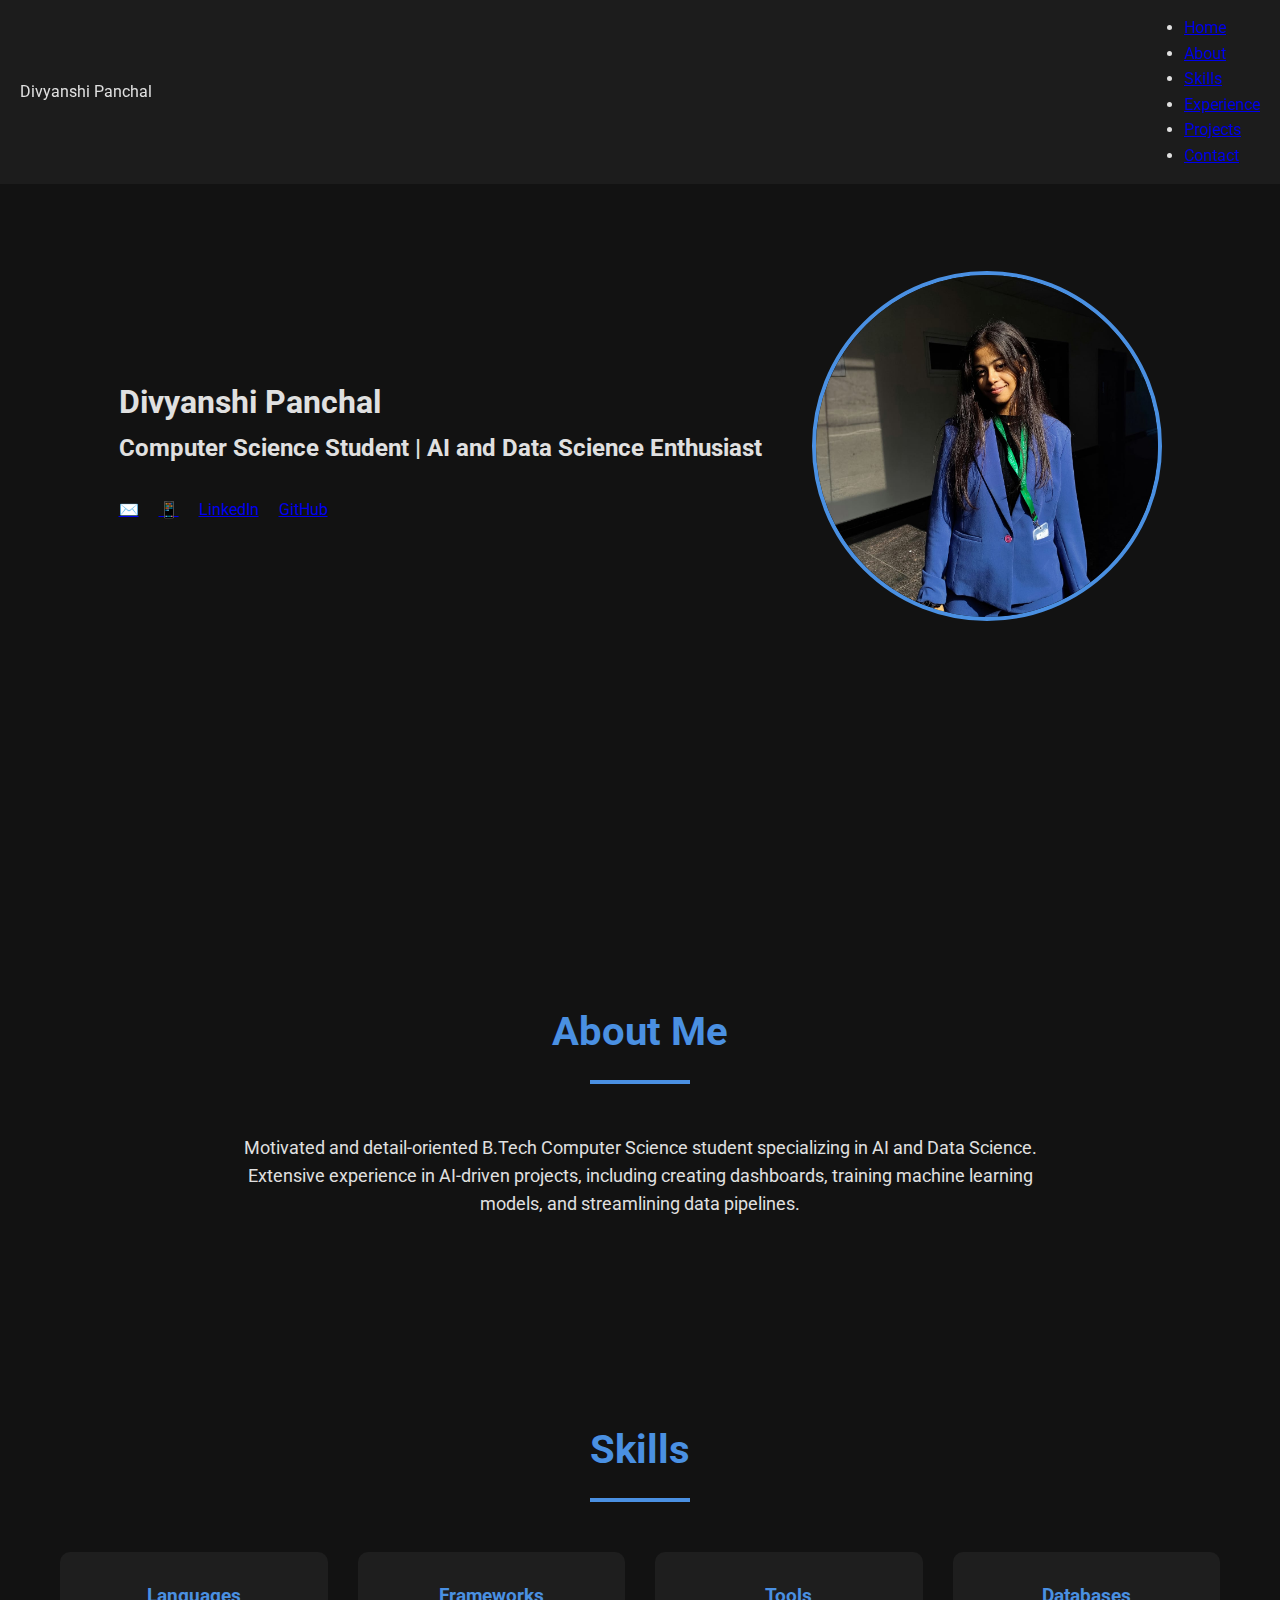
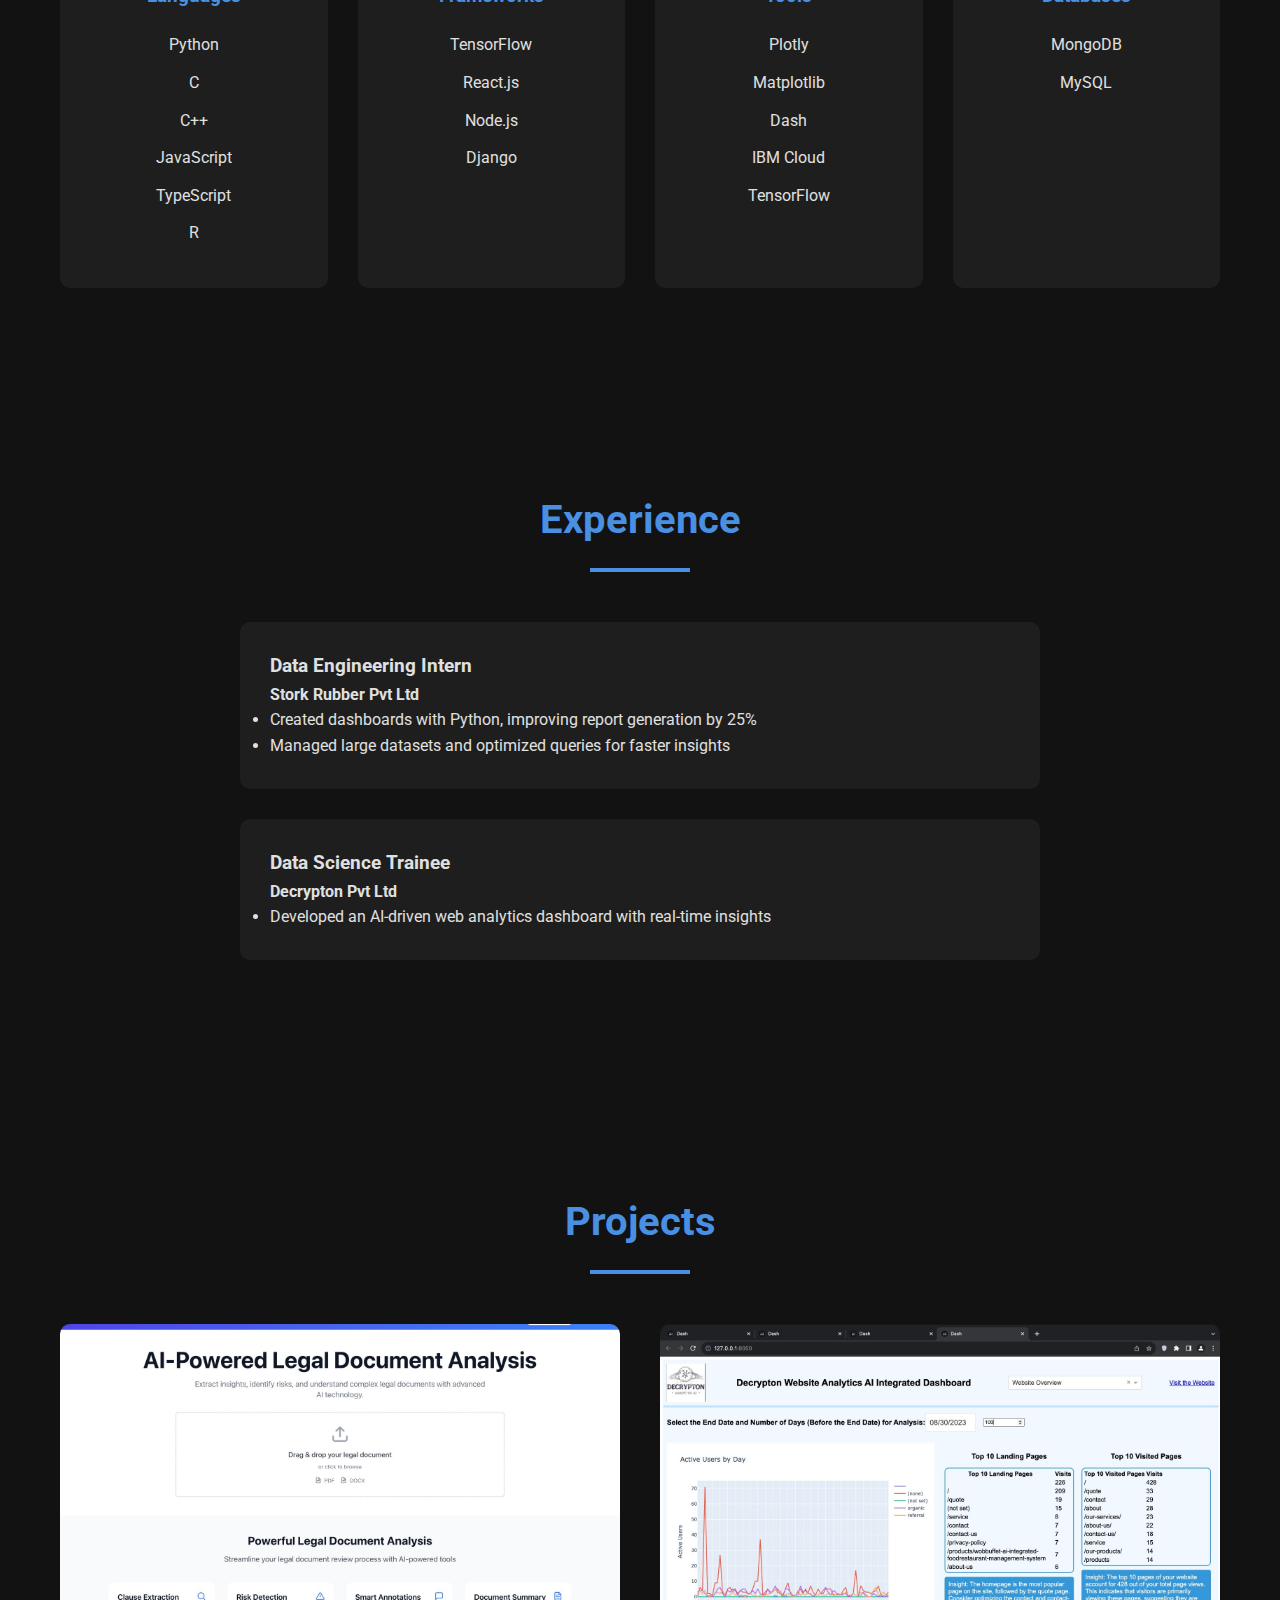
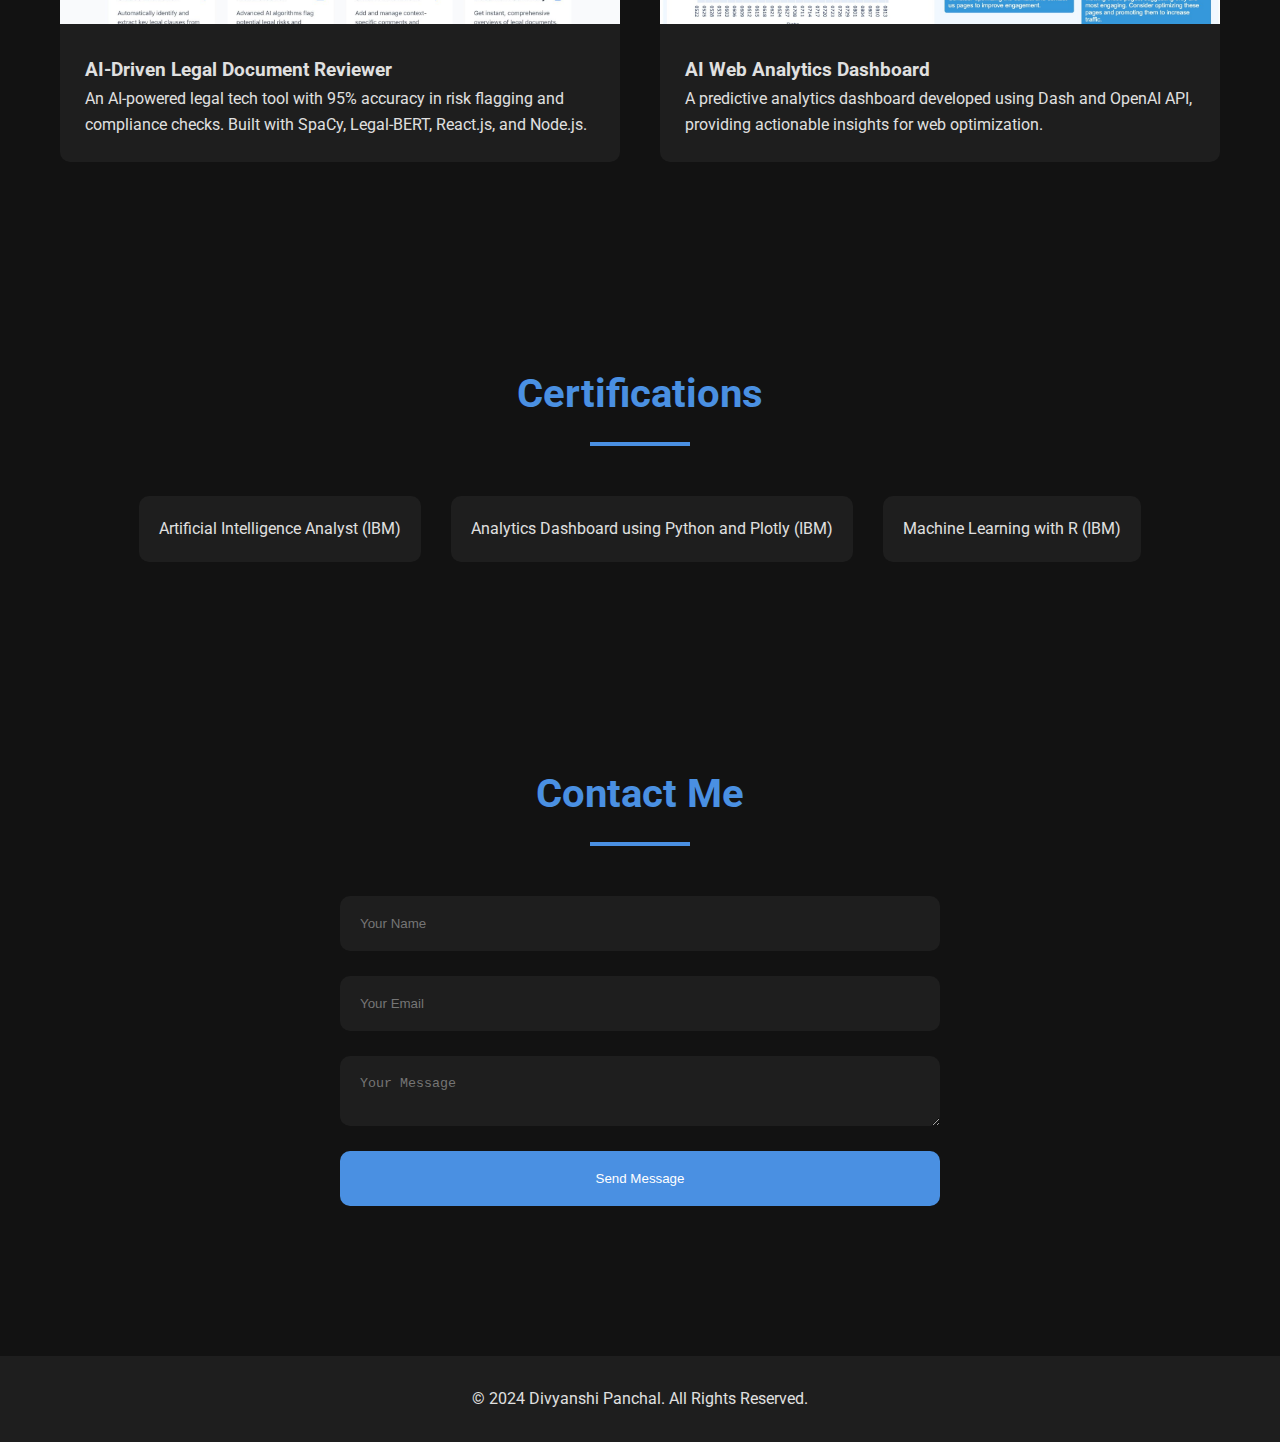
==== index.html @ bd859792 "added spacing" ====
<!DOCTYPE html>
<html lang="en">
<head>
    <meta charset="UTF-8">
    <meta name="viewport" content="width=device-width, initial-scale=1.0">
    <title>Divyanshi Panchal - Portfolio</title>
    <link rel="stylesheet" href="styles.css">
</head>
<body>
    <nav class="navbar">
        <div class="nav-container">
            <div class="logo">Divyanshi Panchal</div>
            <ul class="nav-menu">
                <li><a href="#home">Home</a></li>
                <li><a href="#about">About</a></li>
                <li><a href="#skills">Skills</a></li>
                <li><a href="#experience">Experience</a></li>
                <li><a href="#projects">Projects</a></li>
                <li><a href="#contact">Contact</a></li>
            </ul>
        </div>
    </nav>

    <div class="page-container">
        <section id="home" class="section home-section">
            <div class="section-container">
                <div class="header-content">
                    <div class="header-split">
                        <div class="header-text">
                            <h1>Divyanshi Panchal</h1>
                            <h2>Computer Science Student | AI and Data Science Enthusiast</h2>
                            <div class="social-links">
                                <a href="mailto:divyanshi23.work@gmail.com">✉️</a>
                                <a href="tel:+917303557381">📱</a>
                                <a href="https://www.linkedin.com/in/divyanshipanchal/" target="_blank">LinkedIn</a>
                                <a href="https://github.com/divyanshipanchal23" target="_blank">GitHub</a>
                            </div>
                        </div>
                        <div class="header-image">
                            <img src="me.jpeg" alt="Divyanshi Panchal" class="profile-photo">
                        </div>
                    </div>
                </div>
            </div>
        </section>

        <section id="about" class="section about-section">
            <div class="section-container">
                <h2 class="section-title">About Me</h2>
                <p class="section-description">
                    Motivated and detail-oriented B.Tech Computer Science student specializing in AI and Data Science. Extensive experience in AI-driven projects, including creating dashboards, training machine learning models, and streamlining data pipelines.
                </p>
            </div>
        </section>

        <section id="skills" class="section skills-section">
            <div class="section-container">
                <h2 class="section-title">Skills</h2>
                <div class="skills-grid">
                    <div class="skill-category">
                        <h3>Languages</h3>
                        <ul>
                            <li>Python</li>
                            <li>C</li>
                            <li>C++</li>
                            <li>JavaScript</li>
                            <li>TypeScript</li>
                            <li>R</li>
                        </ul>
                    </div>
                    <div class="skill-category">
                        <h3>Frameworks</h3>
                        <ul>
                            <li>TensorFlow</li>
                            <li>React.js</li>
                            <li>Node.js</li>
                            <li>Django</li>
                        </ul>
                    </div>
                    <div class="skill-category">
                        <h3>Tools</h3>
                        <ul>
                            <li>Plotly</li>
                            <li>Matplotlib</li>
                            <li>Dash</li>
                            <li>IBM Cloud</li>
                            <li>TensorFlow</li>
                        </ul>
                    </div>
                    <div class="skill-category">
                        <h3>Databases</h3>
                        <ul>
                            <li>MongoDB</li>
                            <li>MySQL</li>
                        </ul>
                    </div>
                </div>
            </div>
        </section>

        <section id="experience" class="section experience-section">
            <div class="section-container">
                <h2 class="section-title">Experience</h2>
                <div class="timeline">
                    <div class="timeline-item">
                        <div class="timeline-content">
                            <h3>Data Engineering Intern</h3>
                            <h4>Stork Rubber Pvt Ltd</h4>
                            <ul>
                                <li>Created dashboards with Python, improving report generation by 25%</li>
                                <li>Managed large datasets and optimized queries for faster insights</li>
                            </ul>
                        </div>
                    </div>
                    <div class="timeline-item">
                        <div class="timeline-content">
                            <h3>Data Science Trainee</h3>
                            <h4>Decrypton Pvt Ltd</h4>
                            <ul>
                                <li>Developed an AI-driven web analytics dashboard with real-time insights</li>
                            </ul>
                        </div>
                    </div>
                </div>
            </div>
        </section>

        <section id="projects" class="section projects-section">
            <div class="section-container">
                <h2 class="section-title">Projects</h2>
                <div class="projects-grid">
                    <div class="project-card">
                        <img src="legal.jpeg" alt="Legal Document Reviewer">
                        <div class="project-info">
                            <h3>AI-Driven Legal Document Reviewer</h3>
                            <p>An AI-powered legal tech tool with 95% accuracy in risk flagging and compliance checks. Built with SpaCy, Legal-BERT, React.js, and Node.js.</p>
                        </div>
                    </div>
                    <div class="project-card">
                        <img src="dash.jpeg" alt="AI Web Analytics Dashboard">
                        <div class="project-info">
                            <h3>AI Web Analytics Dashboard</h3>
                            <p>A predictive analytics dashboard developed using Dash and OpenAI API, providing actionable insights for web optimization.</p>
                        </div>
                    </div>
                </div>
            </div>
        </section>

        <section id="certifications" class="section certifications-section">
            <div class="section-container">
                <h2 class="section-title">Certifications</h2>
                <ul class="certifications-list">
                    <li>Artificial Intelligence Analyst (IBM)</li>
                    <li>Analytics Dashboard using Python and Plotly (IBM)</li>
                    <li>Machine Learning with R (IBM)</li>
                </ul>
            </div>
        </section>

        <section id="contact" class="section contact-section">
            <div class="section-container">
                <h2 class="section-title">Contact Me</h2>
                <form class="contact-form">
                    <input type="text" placeholder="Your Name" required>
                    <input type="email" placeholder="Your Email" required>
                    <textarea placeholder="Your Message" required></textarea>
                    <button type="submit">Send Message</button>
                </form>
            </div>
        </section>
    </div>

    <footer>
        © 2024 Divyanshi Panchal. All Rights Reserved.
    </footer>
</body>
</html>
---- styles.css ----
@import url('https://fonts.googleapis.com/css2?family=Roboto:wght@300;400;700&display=swap');

:root {
    --dark-bg: #121212;
    --dark-card: #1E1E1E;
    --text-primary: #E0E0E0;
    --accent-color: #4A90E2;
    --hover-color: #6AB0FF;
}

* {
    margin: 0;
    padding: 0;
    box-sizing: border-box;
}

body {
    font-family: 'Roboto', sans-serif;
    background-color: var(--dark-bg);
    color: var(--text-primary);
    line-height: 1.6;
}

.page-container {
    max-width: 1400px;
    margin: 0 auto;
    padding: 0 20px;
}

.section {
    padding: 100px 0; /* Increased vertical spacing between sections */
    position: relative;
}

.section-container {
    max-width: 1200px;
    margin: 0 auto;
    padding: 0 20px;
}

.section-title {
    text-align: center;
    color: var(--accent-color);
    font-size: 2.5rem;
    margin-bottom: 50px; /* More space between title and content */
    padding-bottom: 20px;
    position: relative;
}

.section-title::after {
    content: '';
    position: absolute;
    bottom: 0;
    left: 50%;
    transform: translateX(-50%);
    width: 100px;
    height: 4px;
    background-color: var(--accent-color);
}

.section-description {
    text-align: center;
    max-width: 800px;
    margin: 0 auto;
    font-size: 1.1rem;
}

/* Navigation */
.navbar {
    position: fixed;
    top: 0;
    width: 100%;
    background-color: rgba(30, 30, 30, 0.9);
    z-index: 1000;
    padding: 15px 0;
}

.nav-container {
    max-width: 1400px;
    margin: 0 auto;
    display: flex;
    justify-content: space-between;
    align-items: center;
    padding: 0 20px;
}

/* Home/Header Section */
.home-section {
    min-height: 100vh;
    display: flex;
    align-items: center;
    padding-top: 100px;
}

.header-split {
    display: flex;
    align-items: center;
    gap: 50px;
}

.header-text {
    flex: 1;
}

.header-image {
    flex: 0 0 350px;
}

.profile-photo {
    width: 350px;
    height: 350px;
    border-radius: 50%;
    object-fit: cover;
    border: 4px solid var(--accent-color);
}

.social-links {
    display: flex;
    gap: 20px;
    margin-top: 30px;
}

/* Skills Grid */
.skills-grid {
    display: grid;
    grid-template-columns: repeat(4, 1fr);
    gap: 30px;
}

.skill-category {
    background-color: var(--dark-card);
    padding: 30px;
    border-radius: 10px;
    text-align: center;
    transition: transform 0.3s ease;
}

.skill-category:hover {
    transform: translateY(-10px);
}

.skill-category h3 {
    color: var(--accent-color);
    margin-bottom: 20px;
}

.skill-category ul {
    list-style: none;
}

.skill-category li {
    margin-bottom: 12px;
}

/* Experience Timeline */
.timeline {
    max-width: 800px;
    margin: 0 auto;
}

.timeline-item {
    background-color: var(--dark-card);
    padding: 30px;
    margin-bottom: 30px;
    border-radius: 10px;
}

/* Projects Grid */
.projects-grid {
    display: grid;
    grid-template-columns: repeat(2, 1fr);
    gap: 40px;
}

.project-card {
    background-color: var(--dark-card);
    border-radius: 10px;
    overflow: hidden;
    transition: transform 0.3s ease;
}

.project-card:hover {
    transform: scale(1.05);
}

.project-card img {
    width: 100%;
    height: 300px;
    object-fit: cover;
}

.project-info {
    padding: 25px;
}

/* Certifications */
.certifications-list {
    display: flex;
    justify-content: center;
    gap: 30px;
    list-style: none;
}

.certifications-list li {
    background-color: var(--dark-card);
    padding: 20px;
    border-radius: 10px;
}

/* Contact Form */
.contact-form {
    max-width: 600px;
    margin: 0 auto;
    display: flex;
    flex-direction: column;
    gap: 25px;
}

.contact-form input,
.contact-form textarea {
    background-color: var(--dark-card);
    border: none;
    color: var(--text-primary);
    padding: 20px;
    border-radius: 10px;
}

.contact-form button {
    background-color: var(--accent-color);
    color: white;
    border: none;
    padding: 20px;
    border-radius: 10px;
    cursor: pointer;
    transition: background-color 0.3s ease;
}

/* Responsive Design */
@media screen and (max-width: 1024px) {
    .skills-grid,
    .projects-grid {
        grid-template-columns: repeat(2, 1fr);
    }
}

@media screen and (max-width: 768px) {
    .header-split {
        flex-direction: column;
        text-align: center;
    }

    .skills-grid,
    .projects-grid {
        grid-template-columns: 1fr;
    }

    .certifications-list {
        flex-direction: column;
        align-items: center;
    }
}

/* Footer */
footer {
    background-color: var(--dark-card);
    text-align: center;
    padding: 30px;
    margin-top: 50px;
}
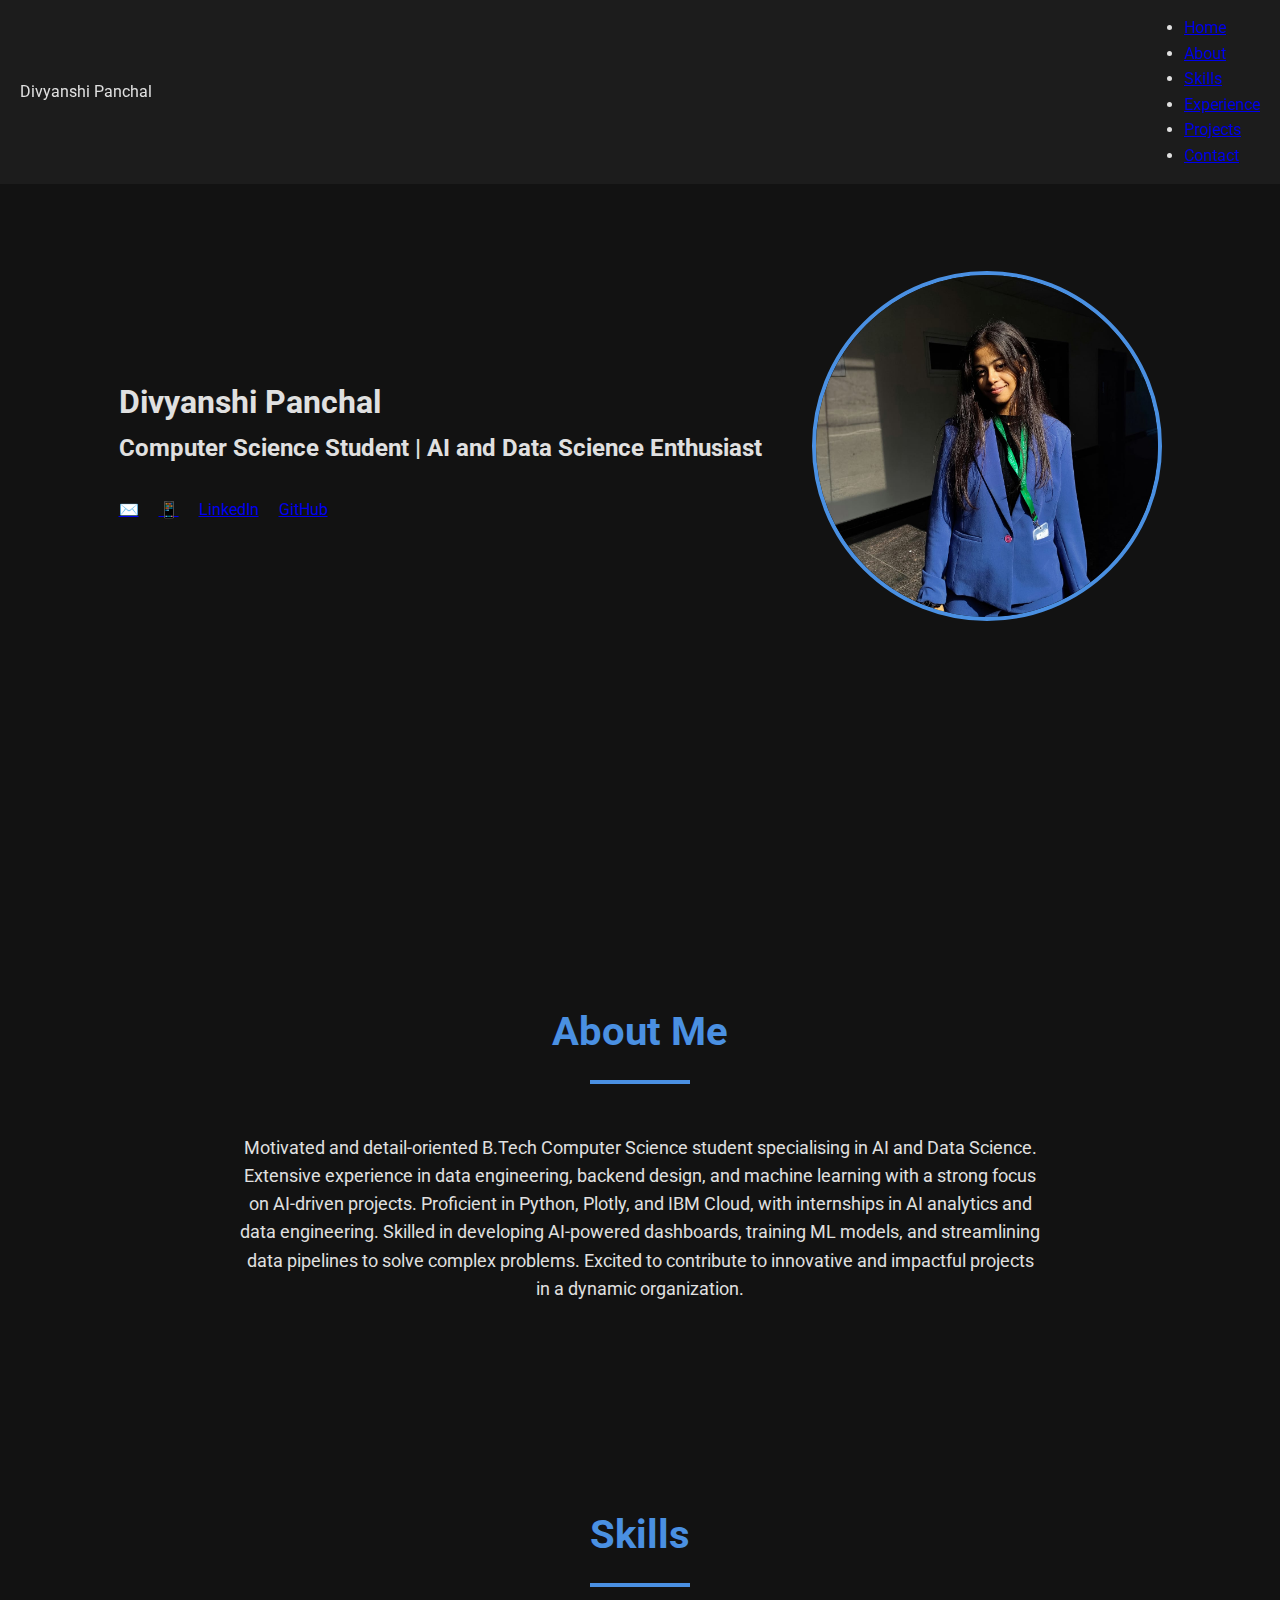
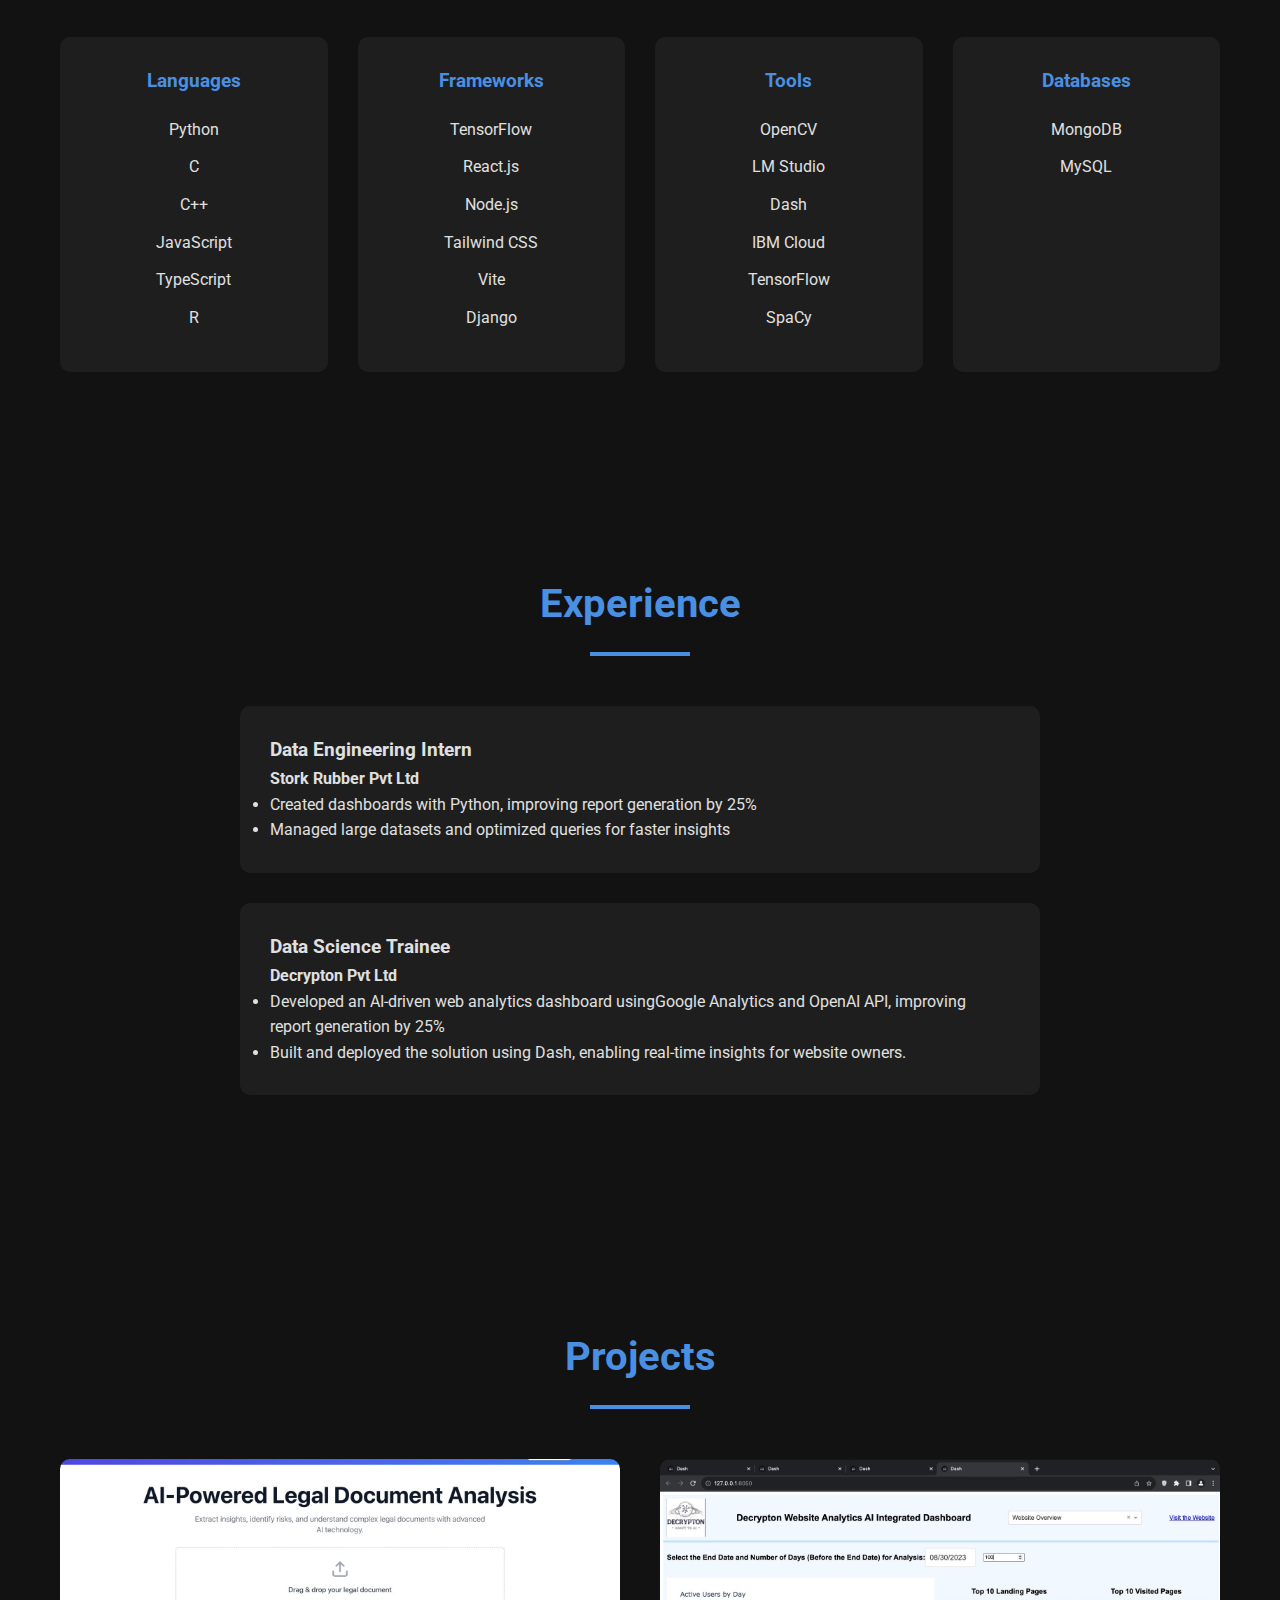
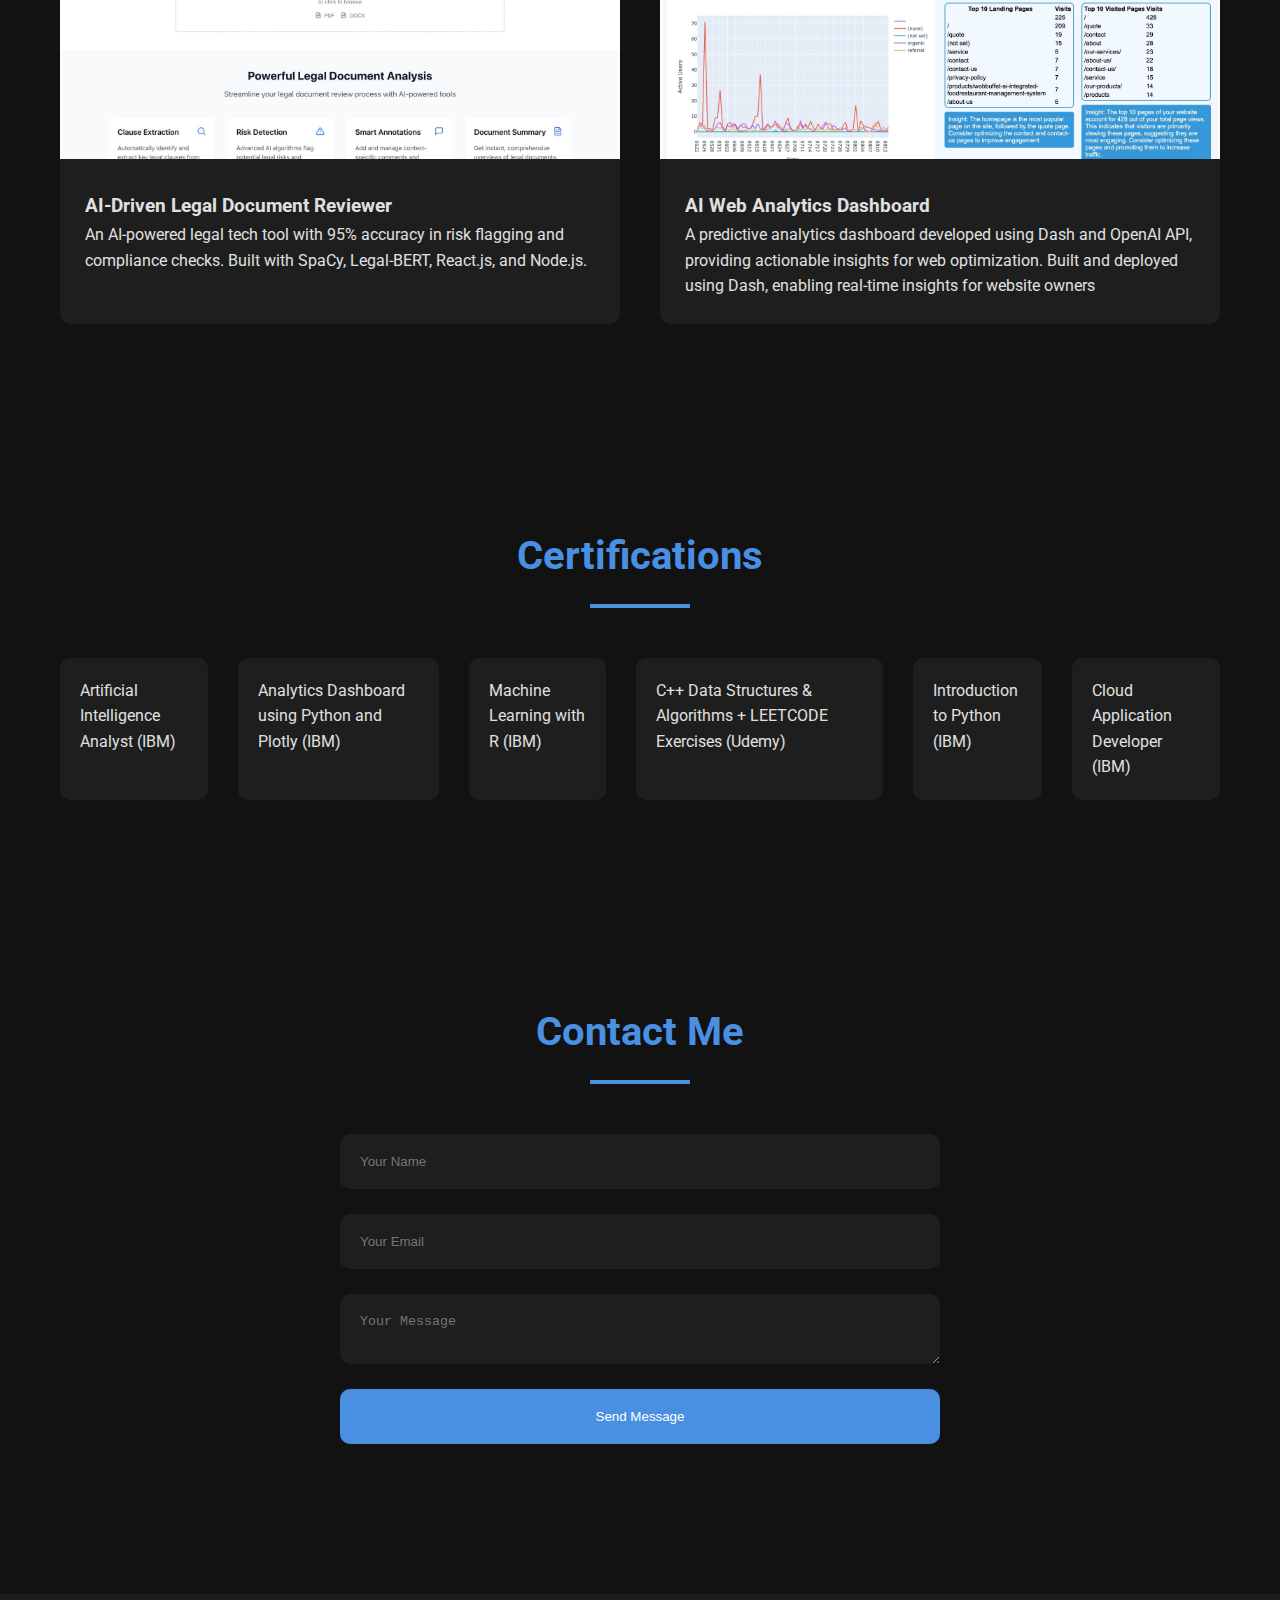
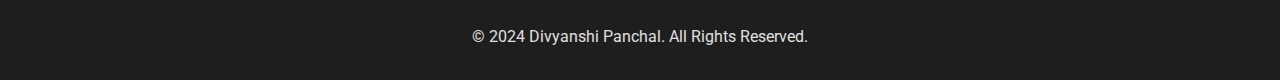
==== commit 719531ac: "added spacing" ====
--- a/index.html
+++ b/index.html
@@ -48,7 +48,7 @@
             <div class="section-container">
                 <h2 class="section-title">About Me</h2>
                 <p class="section-description">
-                    Motivated and detail-oriented B.Tech Computer Science student specializing in AI and Data Science. Extensive experience in AI-driven projects, including creating dashboards, training machine learning models, and streamlining data pipelines.
+                    Motivated and detail-oriented B.Tech Computer Science student specialising in AI and Data Science. Extensive experience in data engineering, backend design, and machine learning with a strong focus on AI-driven projects. Proficient in Python, Plotly, and IBM Cloud, with internships in AI analytics and data engineering. Skilled in developing AI-powered dashboards, training ML models, and streamlining data pipelines to solve complex problems. Excited to contribute to innovative and impactful projects in a dynamic organization.
                 </p>
             </div>
         </section>
@@ -74,17 +74,20 @@
                             <li>TensorFlow</li>
                             <li>React.js</li>
                             <li>Node.js</li>
+                            <li>Tailwind CSS</li>
+                            <li>Vite</li>
                             <li>Django</li>
                         </ul>
                     </div>
                     <div class="skill-category">
                         <h3>Tools</h3>
                         <ul>
-                            <li>Plotly</li>
-                            <li>Matplotlib</li>
+                            <li>OpenCV</li>
+                            <li>LM Studio</li>
                             <li>Dash</li>
                             <li>IBM Cloud</li>
                             <li>TensorFlow</li>
+                            <li>SpaCy</li>
                         </ul>
                     </div>
                     <div class="skill-category">
@@ -117,7 +120,8 @@
                             <h3>Data Science Trainee</h3>
                             <h4>Decrypton Pvt Ltd</h4>
                             <ul>
-                                <li>Developed an AI-driven web analytics dashboard with real-time insights</li>
+                                <li>Developed an AI-driven web analytics dashboard usingGoogle Analytics and OpenAI API, improving report generation by 25%</li>
+                                <li>Built and deployed the solution using Dash, enabling real-time insights for website owners.</li>
                             </ul>
                         </div>
                     </div>
@@ -140,7 +144,7 @@
                         <img src="dash.jpeg" alt="AI Web Analytics Dashboard">
                         <div class="project-info">
                             <h3>AI Web Analytics Dashboard</h3>
-                            <p>A predictive analytics dashboard developed using Dash and OpenAI API, providing actionable insights for web optimization.</p>
+                            <p>A predictive analytics dashboard developed using Dash and OpenAI API, providing actionable insights for web optimization. Built and deployed using Dash, enabling real-time insights for website owners</p>
                         </div>
                     </div>
                 </div>
@@ -154,6 +158,11 @@
                     <li>Artificial Intelligence Analyst (IBM)</li>
                     <li>Analytics Dashboard using Python and Plotly (IBM)</li>
                     <li>Machine Learning with R (IBM)</li>
+                    <li>C++ Data Structures & Algorithms + LEETCODE Exercises (Udemy)</li>
+                    <li>Introduction to Python (IBM)</li>
+                    <li>Cloud Application Developer (IBM)</li>
+                    
+                    
                 </ul>
             </div>
         </section>
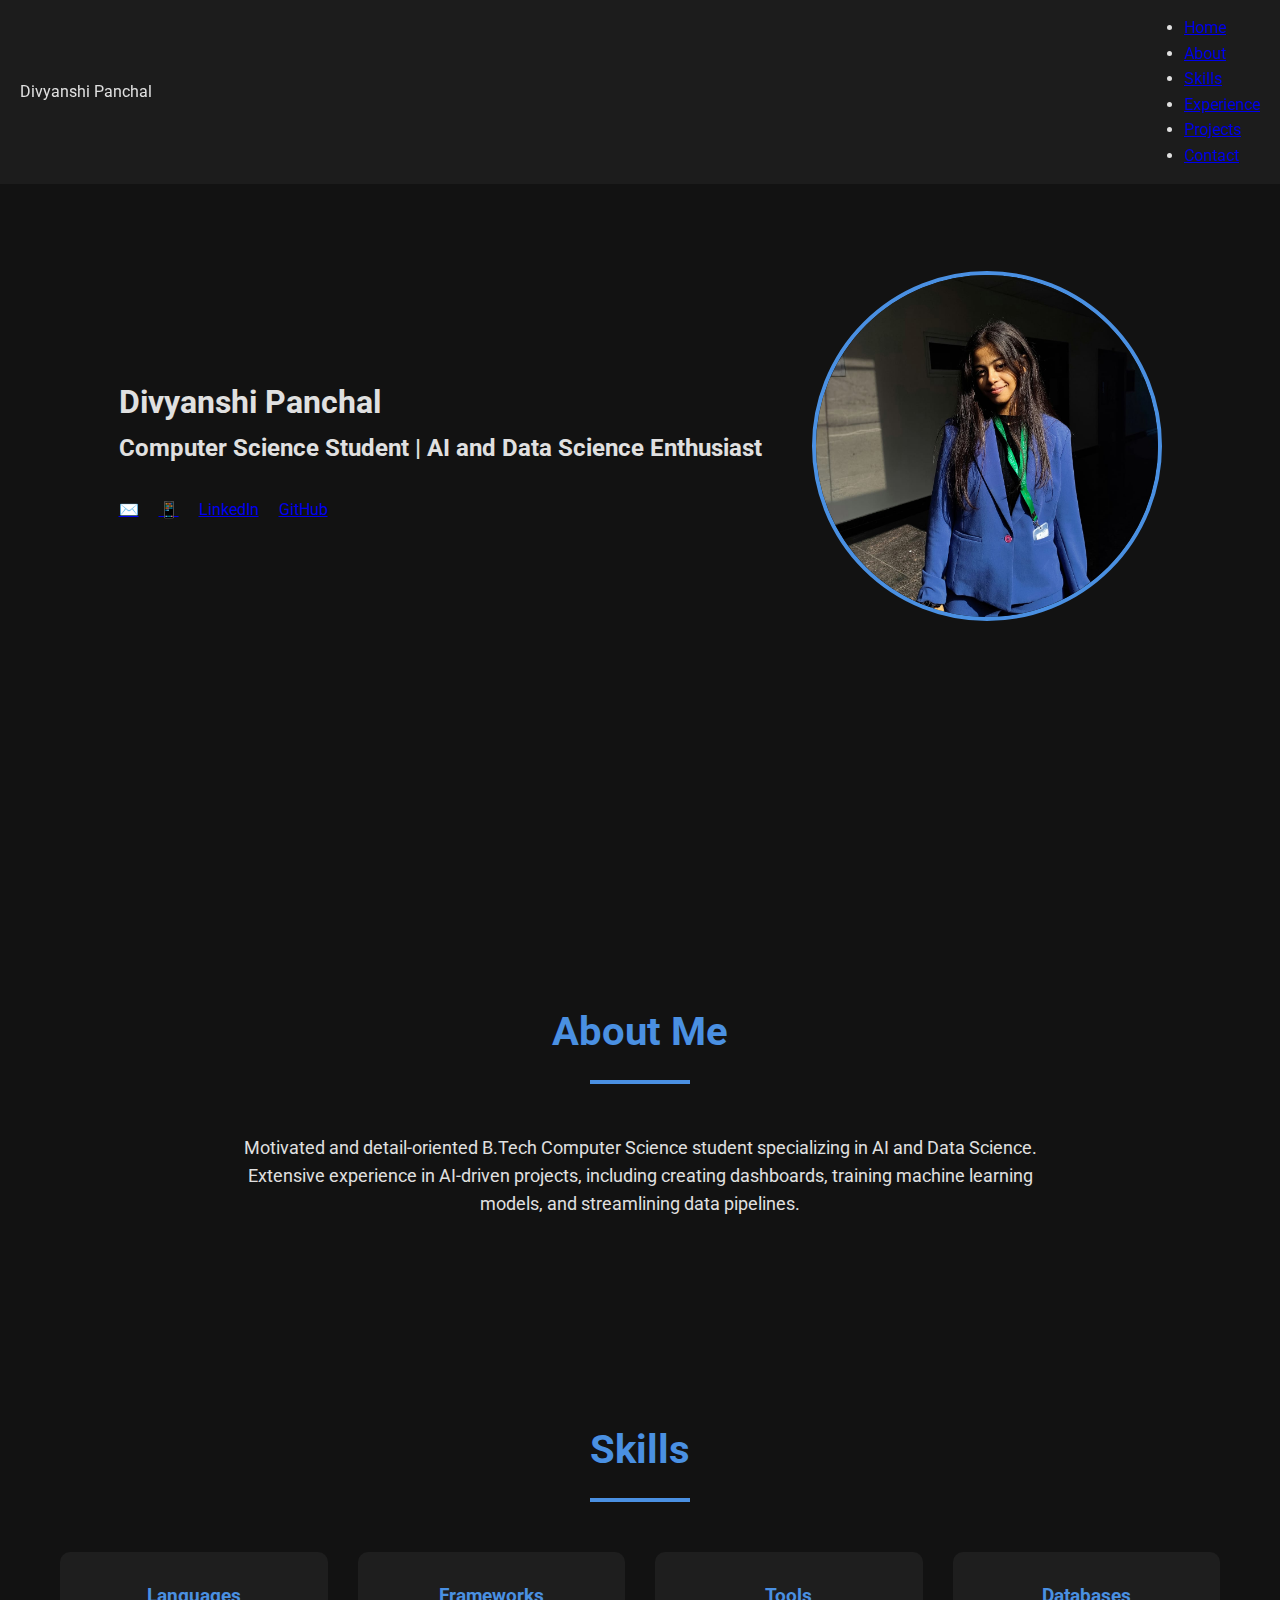
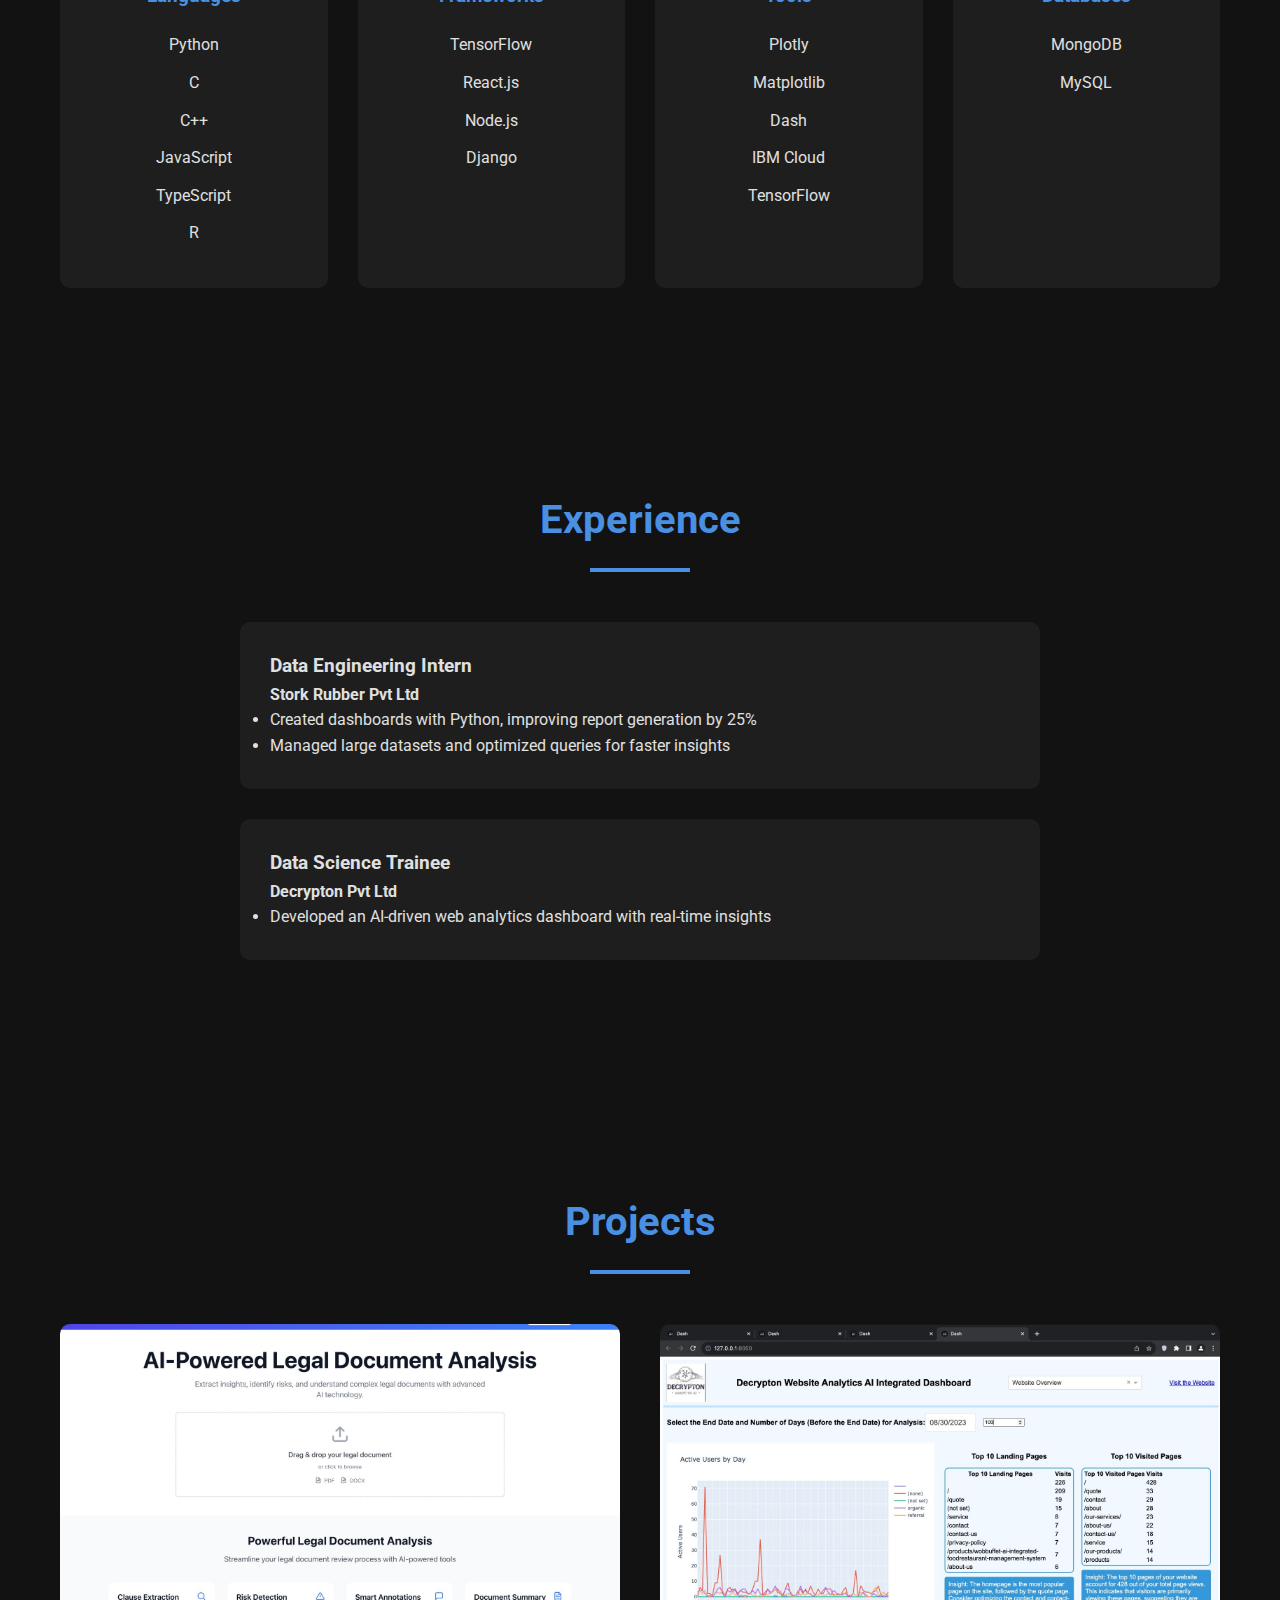
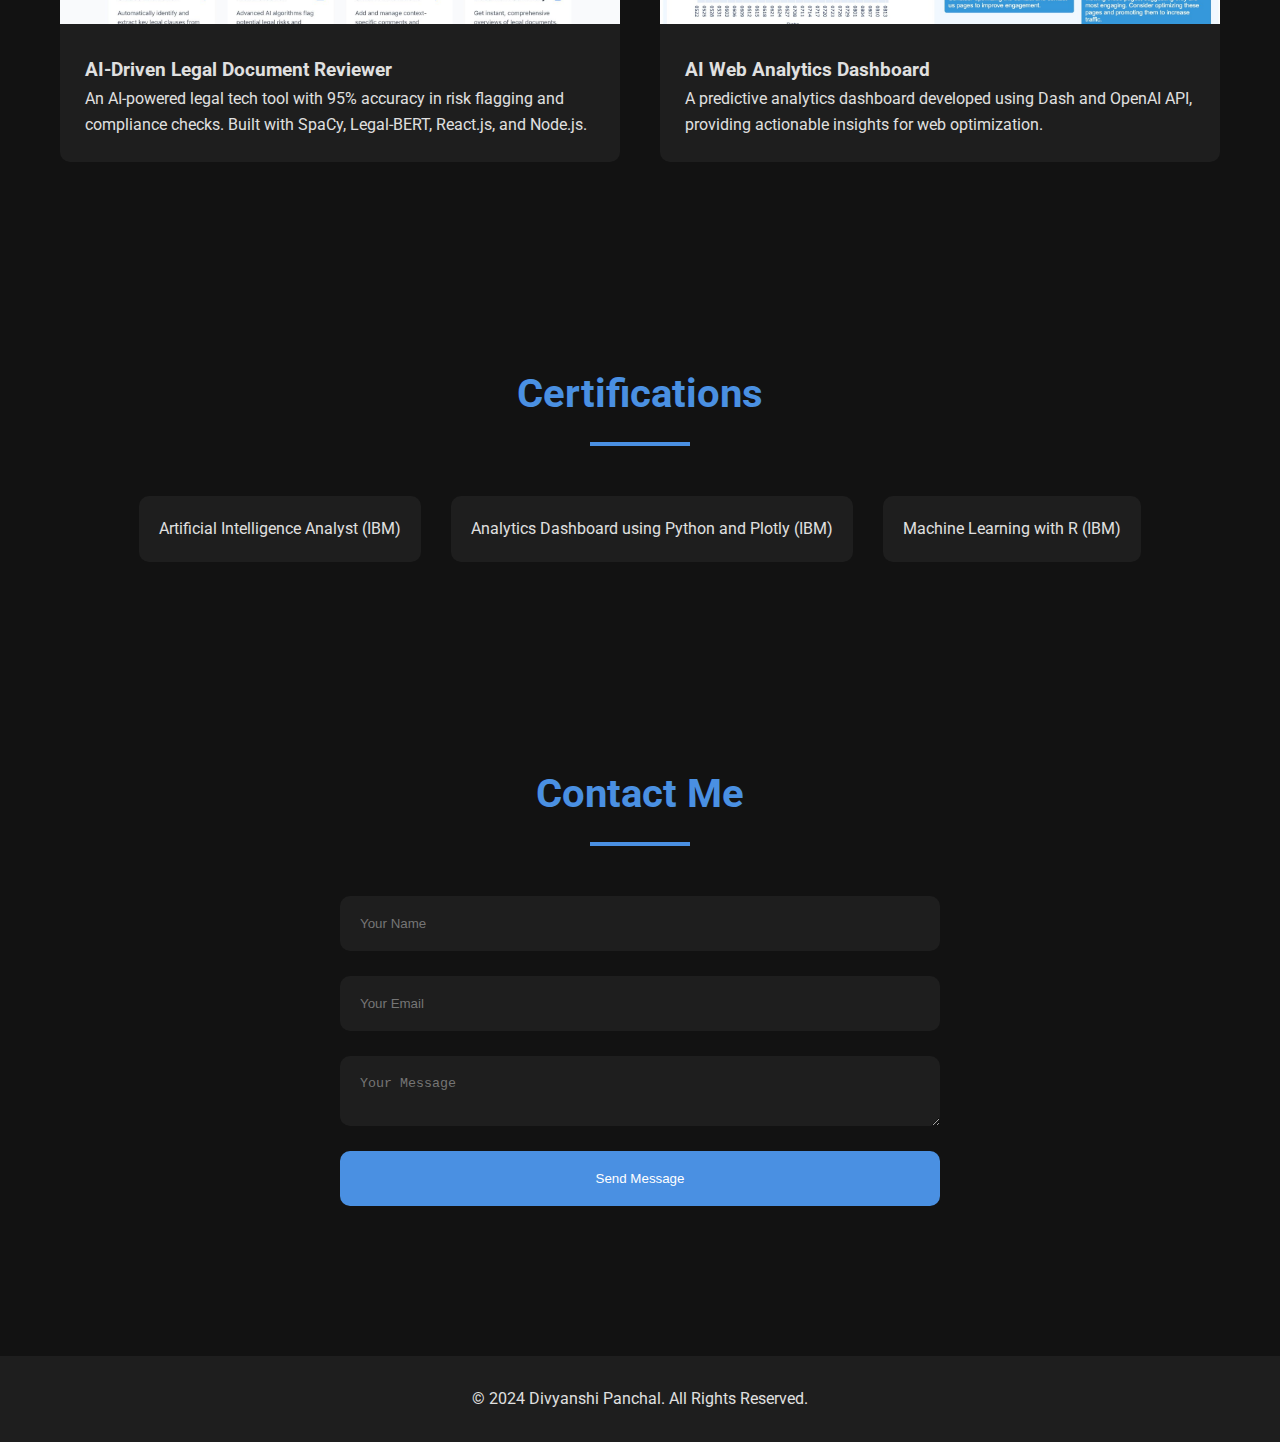
==== commit 4c5b711b: "added spacing" ====
--- a/index.html
+++ b/index.html
@@ -48,7 +48,7 @@
             <div class="section-container">
                 <h2 class="section-title">About Me</h2>
                 <p class="section-description">
-                    Motivated and detail-oriented B.Tech Computer Science student specialising in AI and Data Science. Extensive experience in data engineering, backend design, and machine learning with a strong focus on AI-driven projects. Proficient in Python, Plotly, and IBM Cloud, with internships in AI analytics and data engineering. Skilled in developing AI-powered dashboards, training ML models, and streamlining data pipelines to solve complex problems. Excited to contribute to innovative and impactful projects in a dynamic organization.
+                    Motivated and detail-oriented B.Tech Computer Science student specializing in AI and Data Science. Extensive experience in AI-driven projects, including creating dashboards, training machine learning models, and streamlining data pipelines.
                 </p>
             </div>
         </section>
@@ -74,20 +74,17 @@
                             <li>TensorFlow</li>
                             <li>React.js</li>
                             <li>Node.js</li>
-                            <li>Tailwind CSS</li>
-                            <li>Vite</li>
                             <li>Django</li>
                         </ul>
                     </div>
                     <div class="skill-category">
                         <h3>Tools</h3>
                         <ul>
-                            <li>OpenCV</li>
-                            <li>LM Studio</li>
+                            <li>Plotly</li>
+                            <li>Matplotlib</li>
                             <li>Dash</li>
                             <li>IBM Cloud</li>
                             <li>TensorFlow</li>
-                            <li>SpaCy</li>
                         </ul>
                     </div>
                     <div class="skill-category">
@@ -120,8 +117,7 @@
                             <h3>Data Science Trainee</h3>
                             <h4>Decrypton Pvt Ltd</h4>
                             <ul>
-                                <li>Developed an AI-driven web analytics dashboard usingGoogle Analytics and OpenAI API, improving report generation by 25%</li>
-                                <li>Built and deployed the solution using Dash, enabling real-time insights for website owners.</li>
+                                <li>Developed an AI-driven web analytics dashboard with real-time insights</li>
                             </ul>
                         </div>
                     </div>
@@ -144,7 +140,7 @@
                         <img src="dash.jpeg" alt="AI Web Analytics Dashboard">
                         <div class="project-info">
                             <h3>AI Web Analytics Dashboard</h3>
-                            <p>A predictive analytics dashboard developed using Dash and OpenAI API, providing actionable insights for web optimization. Built and deployed using Dash, enabling real-time insights for website owners</p>
+                            <p>A predictive analytics dashboard developed using Dash and OpenAI API, providing actionable insights for web optimization.</p>
                         </div>
                     </div>
                 </div>
@@ -158,11 +154,6 @@
                     <li>Artificial Intelligence Analyst (IBM)</li>
                     <li>Analytics Dashboard using Python and Plotly (IBM)</li>
                     <li>Machine Learning with R (IBM)</li>
-                    <li>C++ Data Structures & Algorithms + LEETCODE Exercises (Udemy)</li>
-                    <li>Introduction to Python (IBM)</li>
-                    <li>Cloud Application Developer (IBM)</li>
-                    
-                    
                 </ul>
             </div>
         </section>
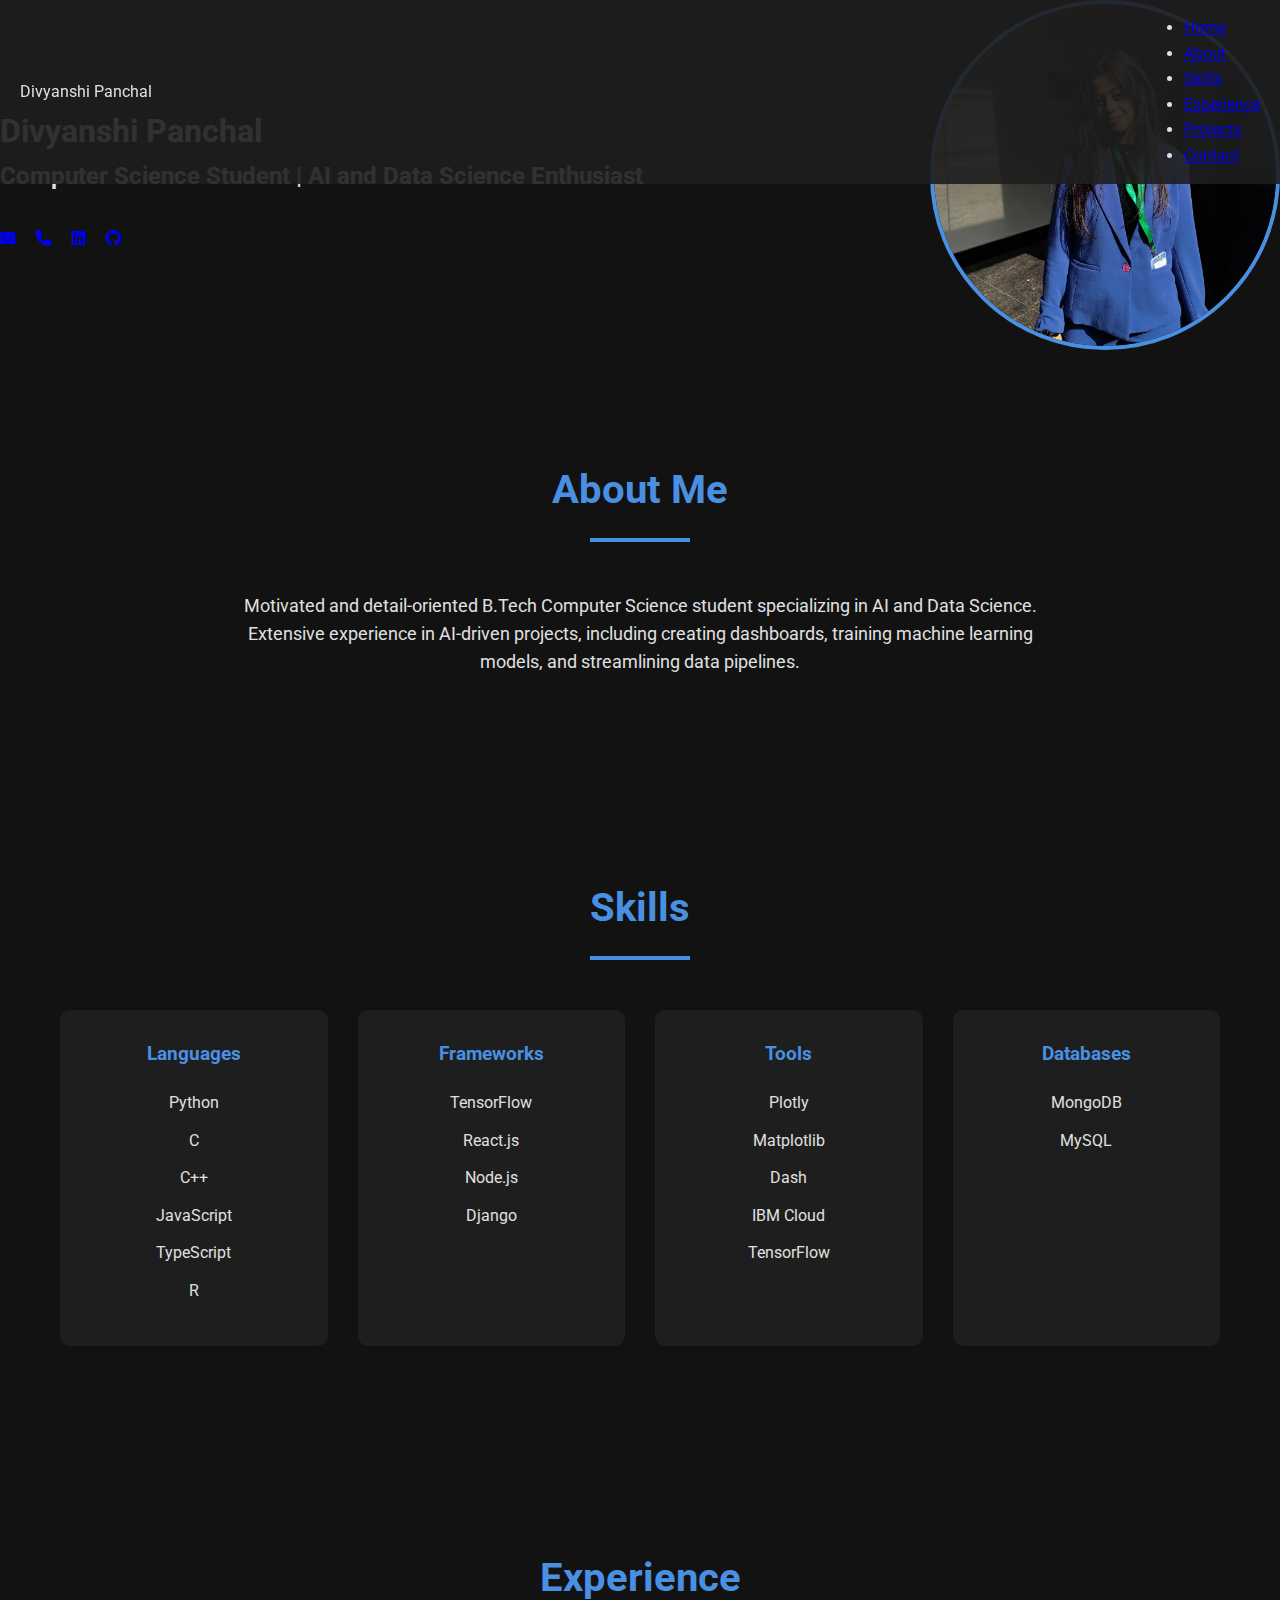
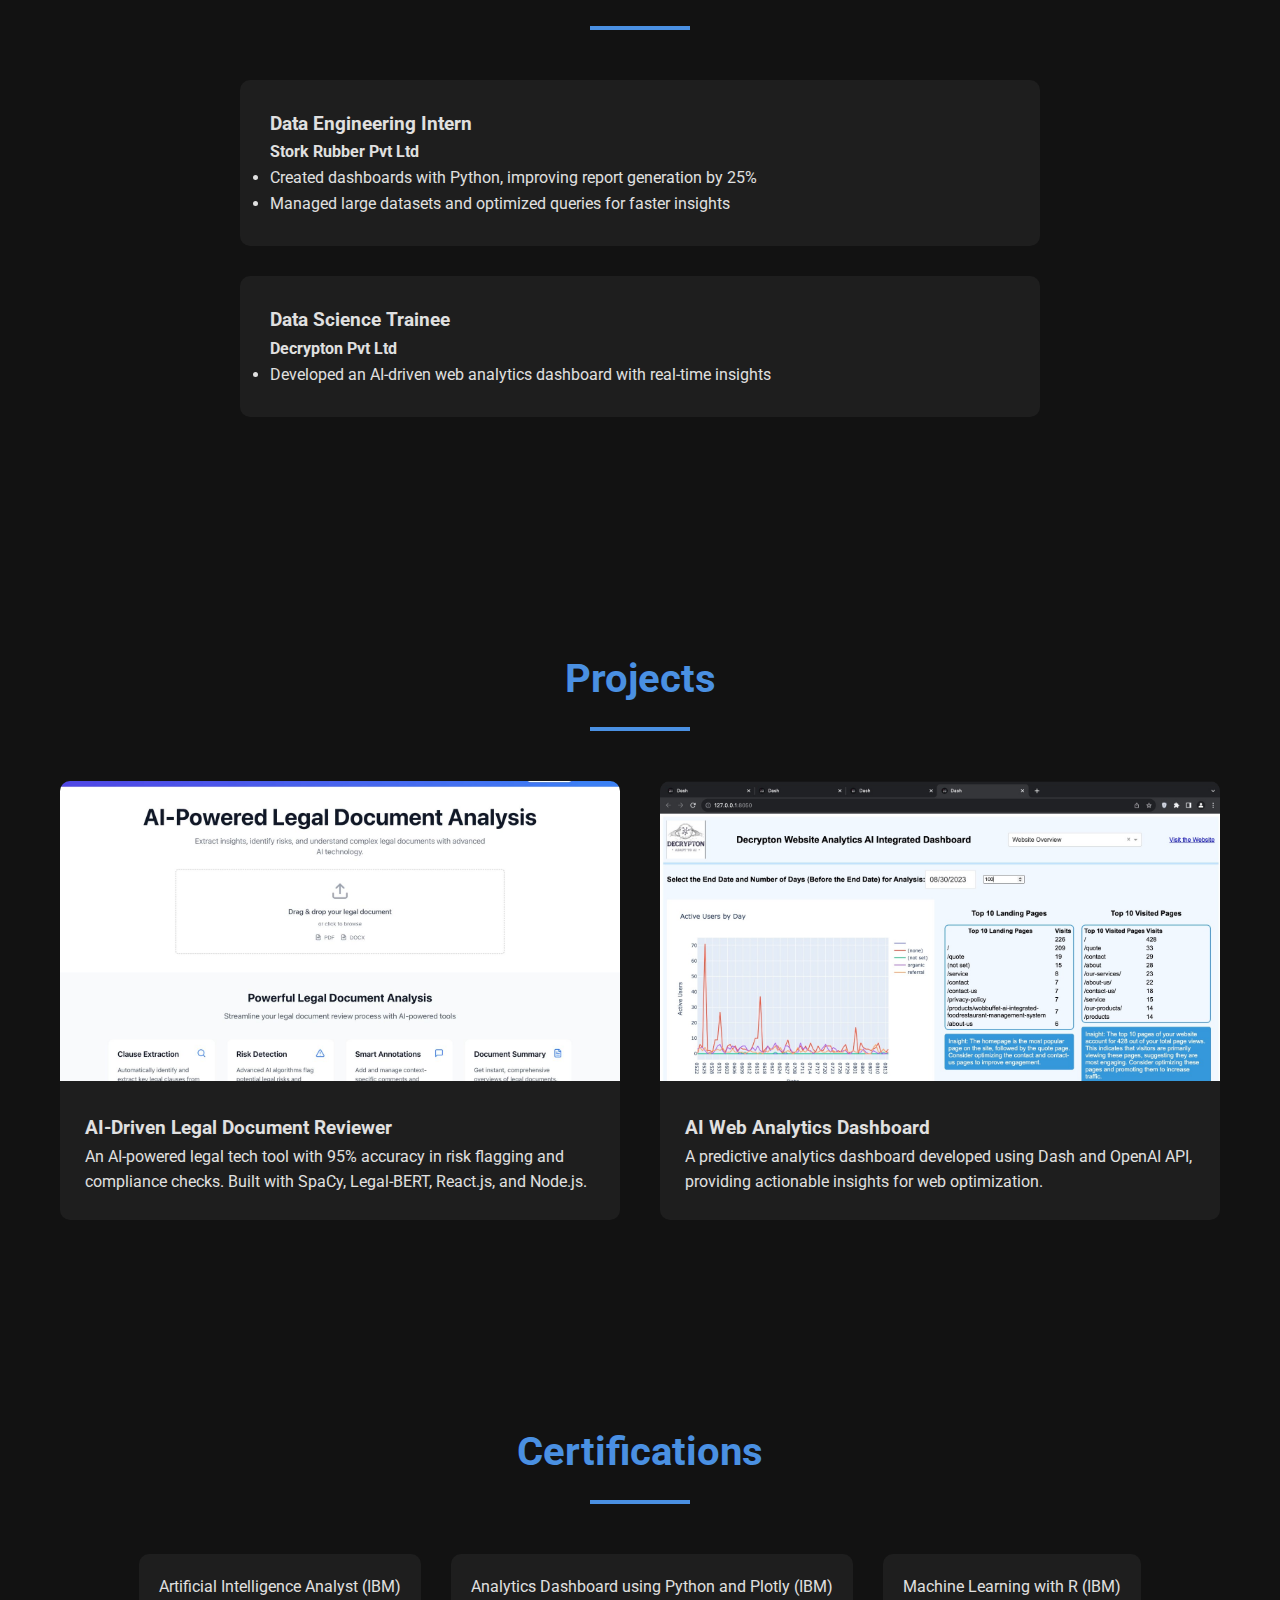
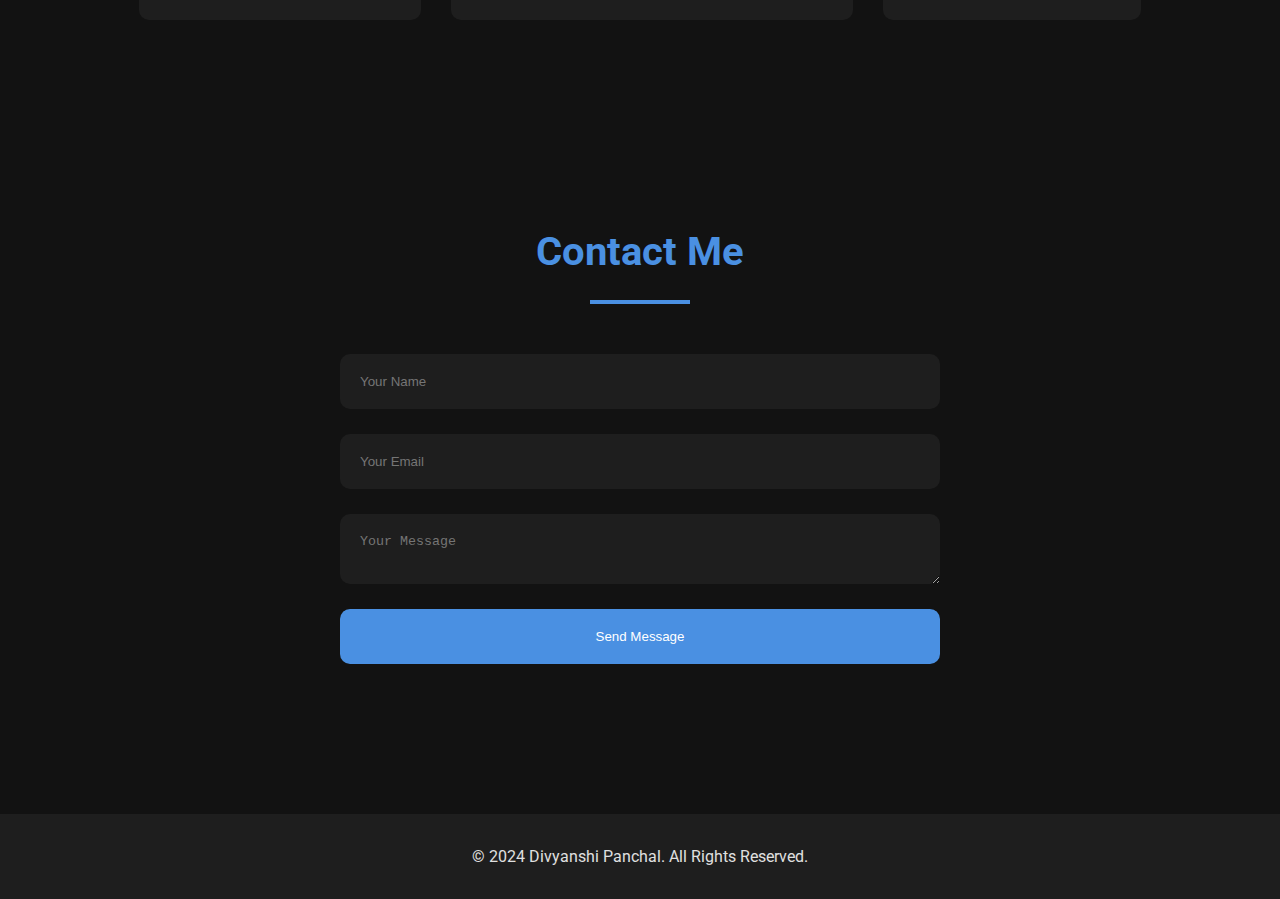
==== commit bd11bcda: "formatting" ====
--- a/index.html
+++ b/index.html
@@ -5,8 +5,10 @@
     <meta name="viewport" content="width=device-width, initial-scale=1.0">
     <title>Divyanshi Panchal - Portfolio</title>
     <link rel="stylesheet" href="styles.css">
+    <link rel="stylesheet" href="https://cdnjs.cloudflare.com/ajax/libs/font-awesome/6.0.0-beta3/css/all.min.css">
 </head>
 <body>
+    <!-- Navigation -->
     <nav class="navbar">
         <div class="nav-container">
             <div class="logo">Divyanshi Panchal</div>
@@ -21,28 +23,35 @@
         </div>
     </nav>
 
-    <div class="page-container">
-        <section id="home" class="section home-section">
-            <div class="section-container">
-                <div class="header-content">
-                    <div class="header-split">
-                        <div class="header-text">
-                            <h1>Divyanshi Panchal</h1>
-                            <h2>Computer Science Student | AI and Data Science Enthusiast</h2>
-                            <div class="social-links">
-                                <a href="mailto:divyanshi23.work@gmail.com">✉️</a>
-                                <a href="tel:+917303557381">📱</a>
-                                <a href="https://www.linkedin.com/in/divyanshipanchal/" target="_blank">LinkedIn</a>
-                                <a href="https://github.com/divyanshipanchal23" target="_blank">GitHub</a>
-                            </div>
-                        </div>
-                        <div class="header-image">
-                            <img src="me.jpeg" alt="Divyanshi Panchal" class="profile-photo">
-                        </div>
+    <!-- Header/Home Section -->
+    <section id="home" class="header-section">
+        <div class="header-content">
+            <div class="header-split">
+                <div class="header-text">
+                    <h1>Divyanshi Panchal</h1>
+                    <h2>Computer Science Student | AI and Data Science Enthusiast</h2>
+                    <div class="social-links">
+                        <a href="mailto:divyanshi23.work@gmail.com" title="Email">
+                            <i class="fas fa-envelope"></i>
+                        </a>
+                        <a href="tel:+917303557381" title="Phone">
+                            <i class="fas fa-phone"></i>
+                        </a>
+                        <a href="https://www.linkedin.com/in/divyanshipanchal/" target="_blank" title="LinkedIn">
+                            <i class="fab fa-linkedin"></i>
+                        </a>
+                        <a href="https://github.com/divyanshipanchal23" target="_blank" title="GitHub">
+                            <i class="fab fa-github"></i>
+                        </a>
                     </div>
                 </div>
+                <div class="header-image">
+                    <img src="me.jpeg" alt="Divyanshi Panchal" class="profile-photo">
+                </div>
             </div>
-        </section>
+        </div>
+    </section>
+    
 
         <section id="about" class="section about-section">
             <div class="section-container">
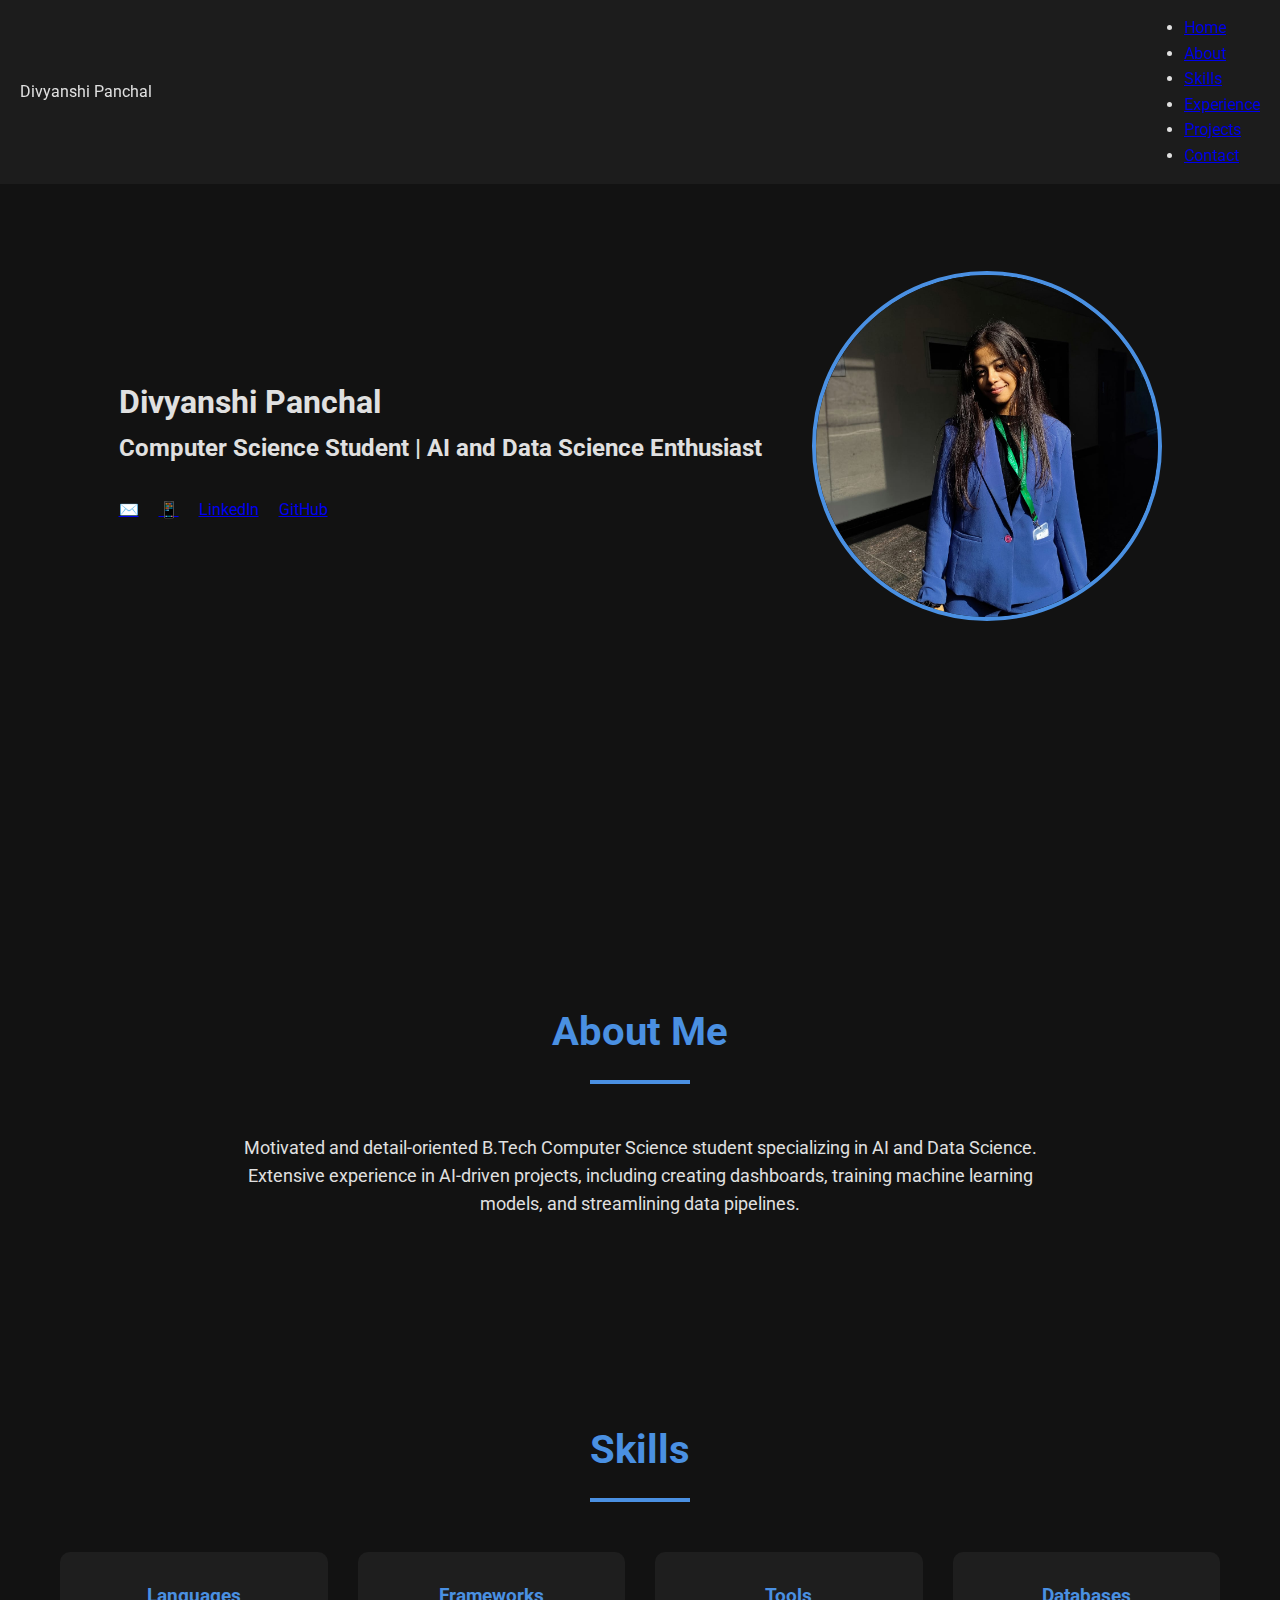
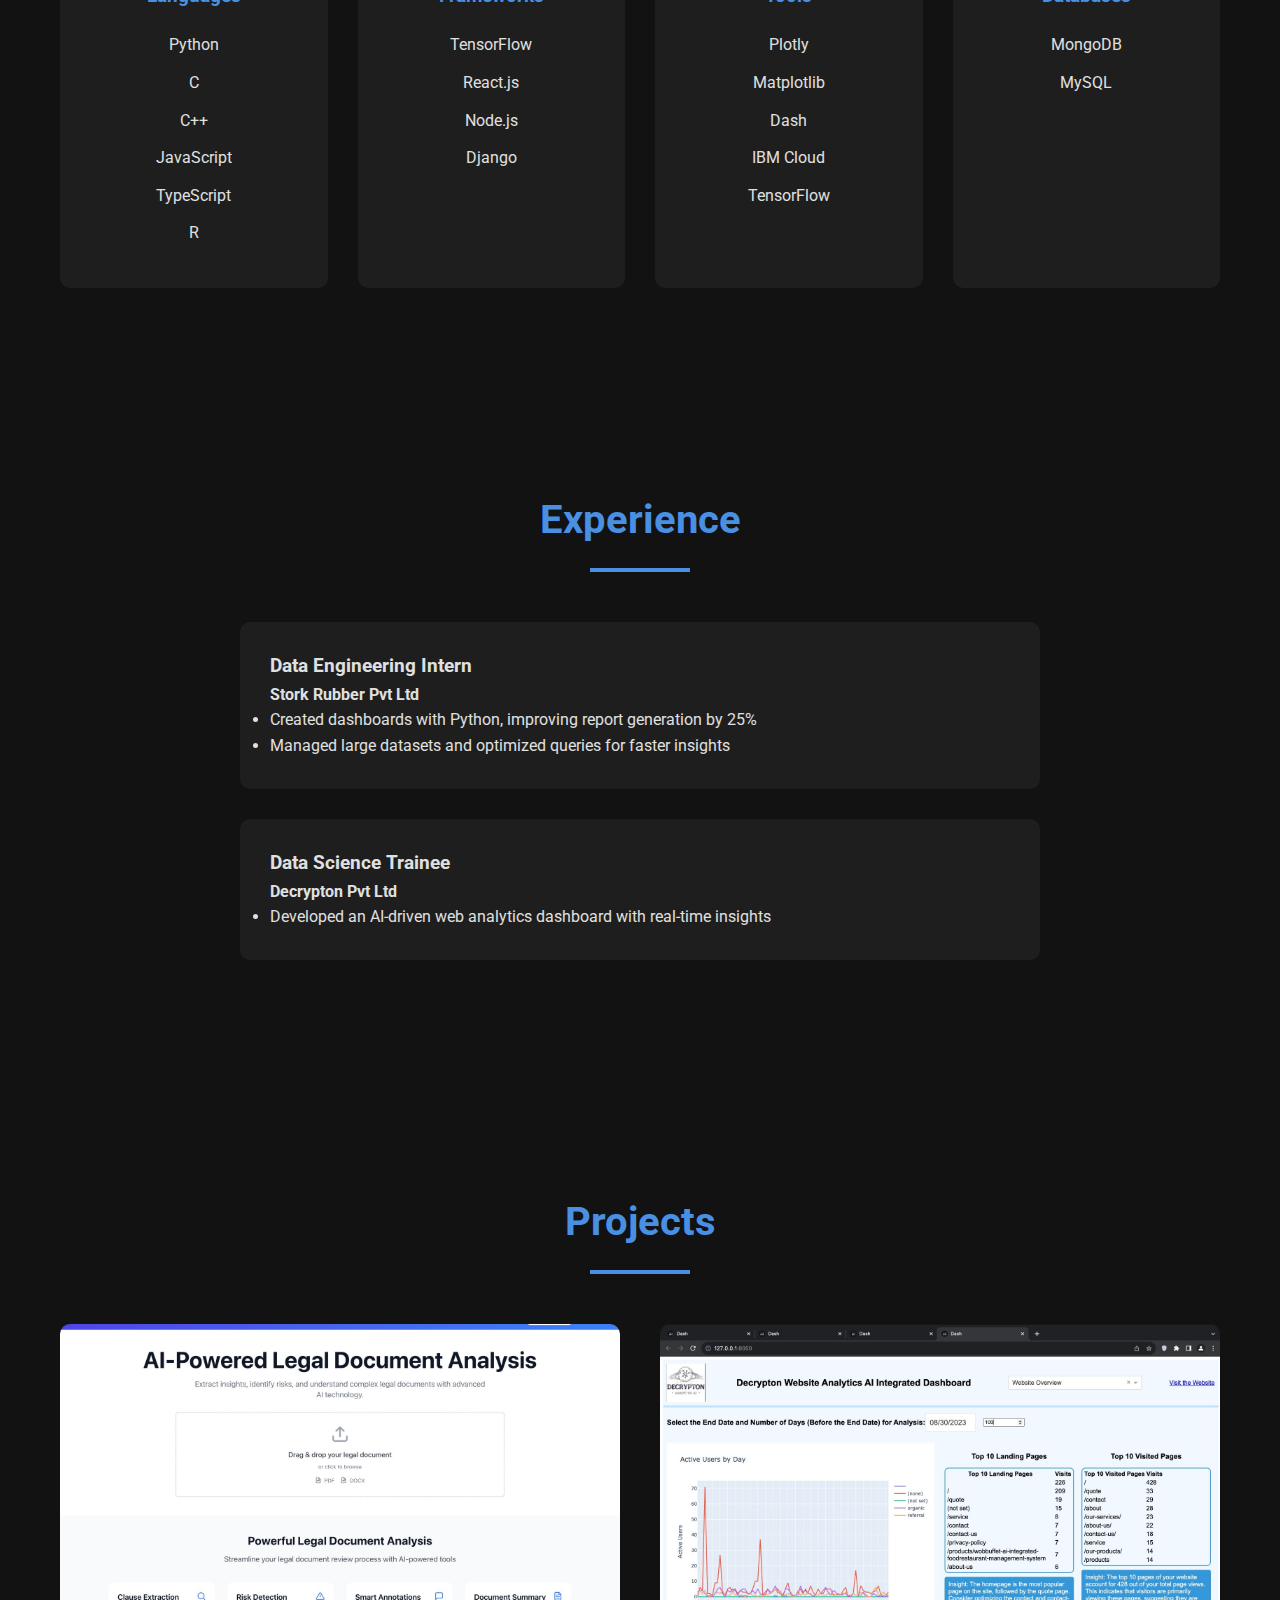
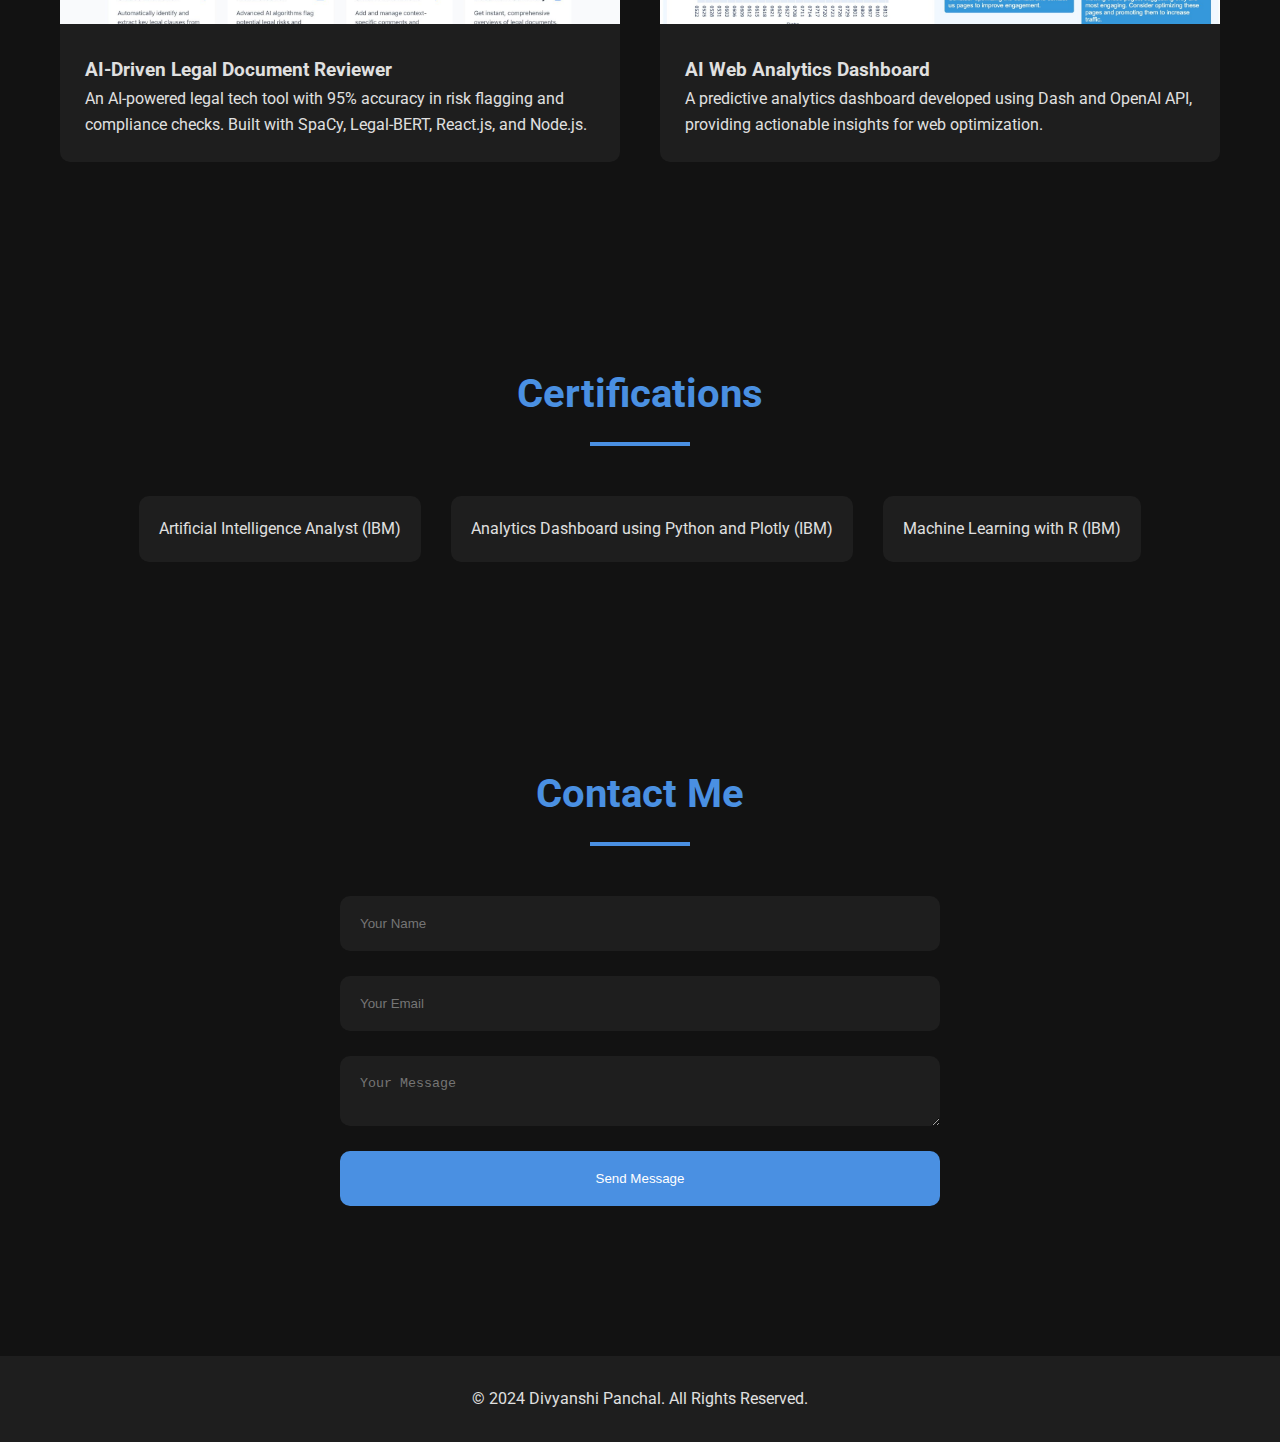
==== commit 3f9f60ac: "formatting" ====
--- a/index.html
+++ b/index.html
@@ -5,10 +5,8 @@
     <meta name="viewport" content="width=device-width, initial-scale=1.0">
     <title>Divyanshi Panchal - Portfolio</title>
     <link rel="stylesheet" href="styles.css">
-    <link rel="stylesheet" href="https://cdnjs.cloudflare.com/ajax/libs/font-awesome/6.0.0-beta3/css/all.min.css">
 </head>
 <body>
-    <!-- Navigation -->
     <nav class="navbar">
         <div class="nav-container">
             <div class="logo">Divyanshi Panchal</div>
@@ -23,35 +21,28 @@
         </div>
     </nav>
 
-    <!-- Header/Home Section -->
-    <section id="home" class="header-section">
-        <div class="header-content">
-            <div class="header-split">
-                <div class="header-text">
-                    <h1>Divyanshi Panchal</h1>
-                    <h2>Computer Science Student | AI and Data Science Enthusiast</h2>
-                    <div class="social-links">
-                        <a href="mailto:divyanshi23.work@gmail.com" title="Email">
-                            <i class="fas fa-envelope"></i>
-                        </a>
-                        <a href="tel:+917303557381" title="Phone">
-                            <i class="fas fa-phone"></i>
-                        </a>
-                        <a href="https://www.linkedin.com/in/divyanshipanchal/" target="_blank" title="LinkedIn">
-                            <i class="fab fa-linkedin"></i>
-                        </a>
-                        <a href="https://github.com/divyanshipanchal23" target="_blank" title="GitHub">
-                            <i class="fab fa-github"></i>
-                        </a>
+    <div class="page-container">
+        <section id="home" class="section home-section">
+            <div class="section-container">
+                <div class="header-content">
+                    <div class="header-split">
+                        <div class="header-text">
+                            <h1>Divyanshi Panchal</h1>
+                            <h2>Computer Science Student | AI and Data Science Enthusiast</h2>
+                            <div class="social-links">
+                                <a href="mailto:divyanshi23.work@gmail.com">✉️</a>
+                                <a href="tel:+917303557381">📱</a>
+                                <a href="https://www.linkedin.com/in/divyanshipanchal/" target="_blank">LinkedIn</a>
+                                <a href="https://github.com/divyanshipanchal23" target="_blank">GitHub</a>
+                            </div>
+                        </div>
+                        <div class="header-image">
+                            <img src="me.jpeg" alt="Divyanshi Panchal" class="profile-photo">
+                        </div>
                     </div>
                 </div>
-                <div class="header-image">
-                    <img src="me.jpeg" alt="Divyanshi Panchal" class="profile-photo">
-                </div>
             </div>
-        </div>
-    </section>
-    
+        </section>
 
         <section id="about" class="section about-section">
             <div class="section-container">
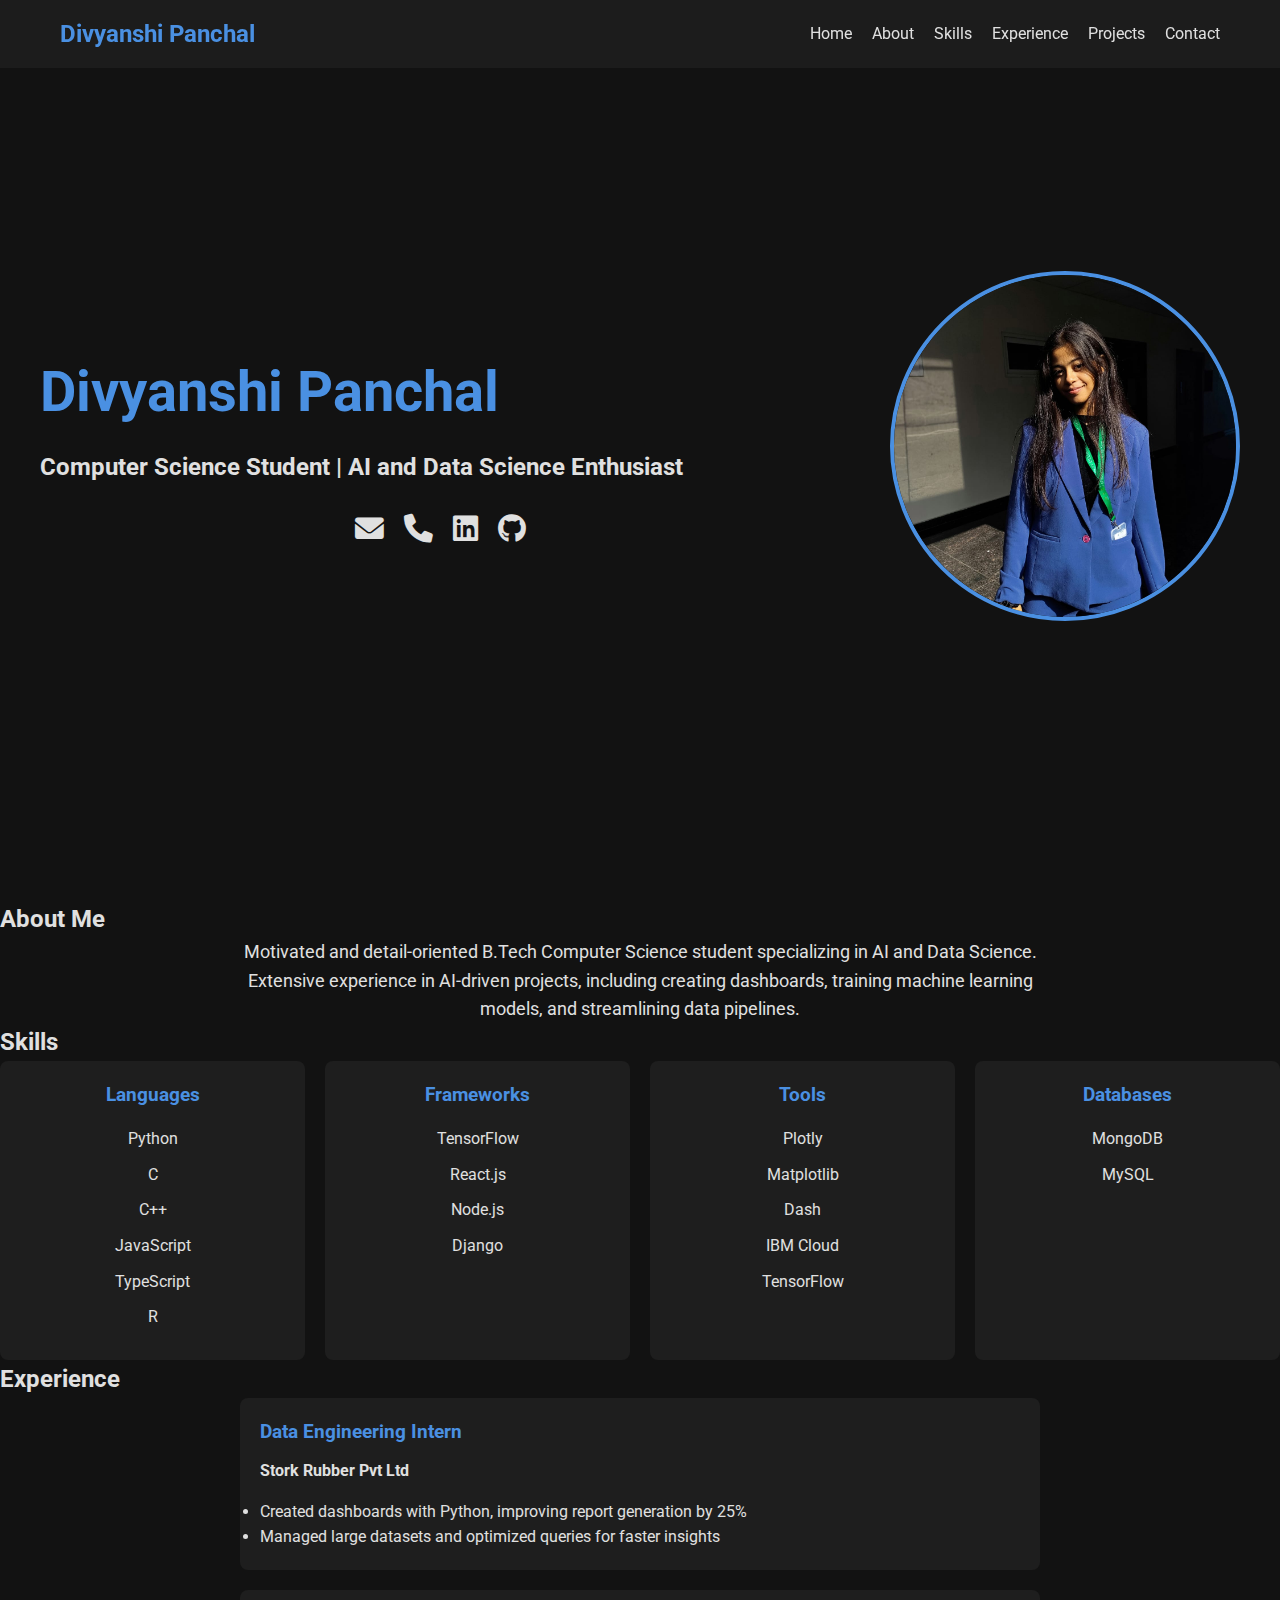
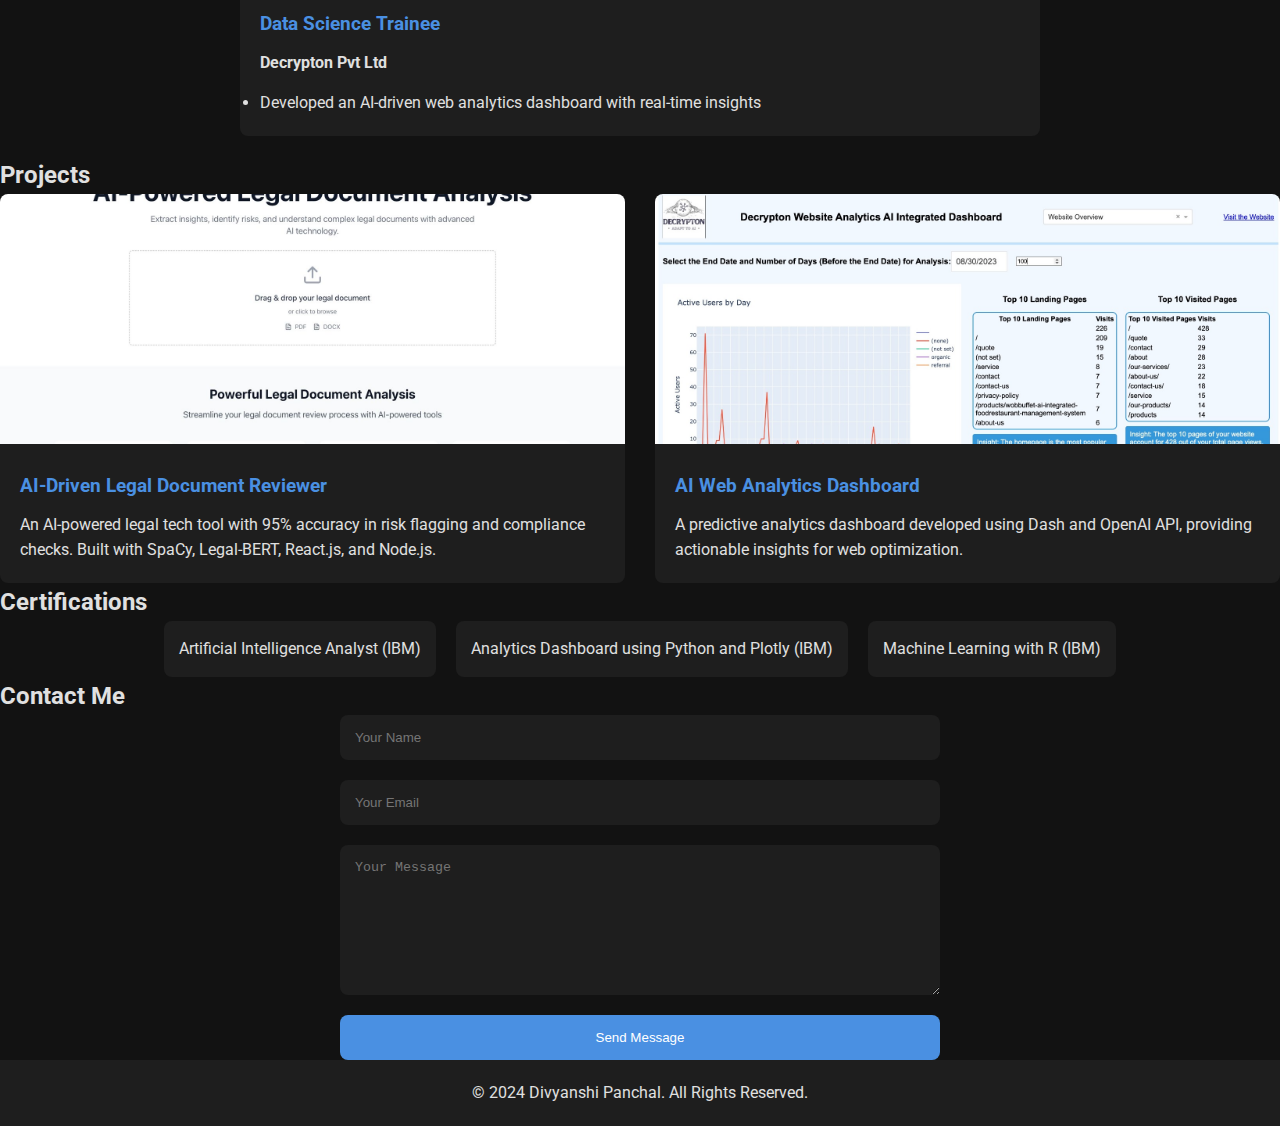
==== commit f69abc62: "formatting" ====
--- a/index.html
+++ b/index.html
@@ -1,3 +1,4 @@
+
 <!DOCTYPE html>
 <html lang="en">
 <head>
@@ -5,8 +6,10 @@
     <meta name="viewport" content="width=device-width, initial-scale=1.0">
     <title>Divyanshi Panchal - Portfolio</title>
     <link rel="stylesheet" href="styles.css">
+    <link rel="stylesheet" href="https://cdnjs.cloudflare.com/ajax/libs/font-awesome/6.0.0-beta3/css/all.min.css">
 </head>
 <body>
+    <!-- Navigation -->
     <nav class="navbar">
         <div class="nav-container">
             <div class="logo">Divyanshi Panchal</div>
@@ -21,158 +24,182 @@
         </div>
     </nav>
 
-    <div class="page-container">
-        <section id="home" class="section home-section">
-            <div class="section-container">
-                <div class="header-content">
-                    <div class="header-split">
-                        <div class="header-text">
-                            <h1>Divyanshi Panchal</h1>
-                            <h2>Computer Science Student | AI and Data Science Enthusiast</h2>
-                            <div class="social-links">
-                                <a href="mailto:divyanshi23.work@gmail.com">✉️</a>
-                                <a href="tel:+917303557381">📱</a>
-                                <a href="https://www.linkedin.com/in/divyanshipanchal/" target="_blank">LinkedIn</a>
-                                <a href="https://github.com/divyanshipanchal23" target="_blank">GitHub</a>
-                            </div>
-                        </div>
-                        <div class="header-image">
-                            <img src="me.jpeg" alt="Divyanshi Panchal" class="profile-photo">
-                        </div>
-                    </div>
-                </div>
-            </div>
-        </section>
-
-        <section id="about" class="section about-section">
-            <div class="section-container">
-                <h2 class="section-title">About Me</h2>
-                <p class="section-description">
-                    Motivated and detail-oriented B.Tech Computer Science student specializing in AI and Data Science. Extensive experience in AI-driven projects, including creating dashboards, training machine learning models, and streamlining data pipelines.
-                </p>
-            </div>
-        </section>
-
-        <section id="skills" class="section skills-section">
-            <div class="section-container">
-                <h2 class="section-title">Skills</h2>
-                <div class="skills-grid">
-                    <div class="skill-category">
-                        <h3>Languages</h3>
+    <!-- Header/Home Section -->
+    <section id="home" class="header-section">
+        <div class="header-content">
+            <div class="header-split">
+                <div class="header-text">
+                    <h1>Divyanshi Panchal</h1>
+                    <h2>Computer Science Student | AI and Data Science Enthusiast</h2>
+                    <div class="social-links">
+                        <a href="mailto:divyanshi23.work@gmail.com" title="Email">
+                            <i class="fas fa-envelope"></i>
+                        </a>
+                        <a href="tel:+917303557381" title="Phone">
+                            <i class="fas fa-phone"></i>
+                        </a>
+                        <a href="https://www.linkedin.com/in/divyanshipanchal/" target="_blank" title="LinkedIn">
+                            <i class="fab fa-linkedin"></i>
+                        </a>
+                        <a href="https://github.com/divyanshipanchal23" target="_blank" title="GitHub">
+                            <i class="fab fa-github"></i>
+                        </a>
+                    </div>
+                </div>
+                <div class="header-image">
+                    <img src="me.jpeg" alt="Divyanshi Panchal" class="profile-photo">
+                </div>
+            </div>
+        </div>
+    </section>
+    
+    <!-- About Section -->
+    <section id="about" class="about-section">
+        <div class="section-container">
+            <h2 class="section-title">About Me</h2>
+            <p class="about-description">
+                Motivated and detail-oriented B.Tech Computer Science student specializing in AI and Data Science. Extensive experience in AI-driven projects, including creating dashboards, training machine learning models, and streamlining data pipelines.
+            </p>
+        </div>
+    </section>
+
+    <!-- Skills Section -->
+    <section id="skills" class="skills-section">
+        <div class="section-container">
+            <h2 class="section-title">Skills</h2>
+            <div class="skills-grid">
+                <div class="skill-category">
+                    <h3>Languages</h3>
+                    <ul>
+                        <li>Python</li>
+                        <li>C</li>
+                        <li>C++</li>
+                        <li>JavaScript</li>
+                        <li>TypeScript</li>
+                        <li>R</li>
+                    </ul>
+                </div>
+                <div class="skill-category">
+                    <h3>Frameworks</h3>
+                    <ul>
+                        <li>TensorFlow</li>
+                        <li>React.js</li>
+                        <li>Node.js</li>
+                        <li>Django</li>
+                    </ul>
+                </div>
+                <div class="skill-category">
+                    <h3>Tools</h3>
+                    <ul>
+                        <li>Plotly</li>
+                        <li>Matplotlib</li>
+                        <li>Dash</li>
+                        <li>IBM Cloud</li>
+                        <li>TensorFlow</li>
+                    </ul>
+                </div>
+                <div class="skill-category">
+                    <h3>Databases</h3>
+                    <ul>
+                        <li>MongoDB</li>
+                        <li>MySQL</li>
+                    </ul>
+                </div>
+            </div>
+        </div>
+    </section>
+
+    <!-- Experience Section -->
+    <section id="experience" class="experience-section">
+        <div class="section-container">
+            <h2 class="section-title">Experience</h2>
+            <div class="timeline">
+                <div class="timeline-item">
+                    <div class="timeline-content">
+                        <h3>Data Engineering Intern</h3>
+                        <h4>Stork Rubber Pvt Ltd</h4>
                         <ul>
-                            <li>Python</li>
-                            <li>C</li>
-                            <li>C++</li>
-                            <li>JavaScript</li>
-                            <li>TypeScript</li>
-                            <li>R</li>
+                            <li>Created dashboards with Python, improving report generation by 25%</li>
+                            <li>Managed large datasets and optimized queries for faster insights</li>
                         </ul>
                     </div>
-                    <div class="skill-category">
-                        <h3>Frameworks</h3>
+                </div>
+                <div class="timeline-item">
+                    <div class="timeline-content">
+                        <h3>Data Science Trainee</h3>
+                        <h4>Decrypton Pvt Ltd</h4>
                         <ul>
-                            <li>TensorFlow</li>
-                            <li>React.js</li>
-                            <li>Node.js</li>
-                            <li>Django</li>
+                            <li>Developed an AI-driven web analytics dashboard with real-time insights</li>
                         </ul>
                     </div>
-                    <div class="skill-category">
-                        <h3>Tools</h3>
-                        <ul>
-                            <li>Plotly</li>
-                            <li>Matplotlib</li>
-                            <li>Dash</li>
-                            <li>IBM Cloud</li>
-                            <li>TensorFlow</li>
-                        </ul>
-                    </div>
-                    <div class="skill-category">
-                        <h3>Databases</h3>
-                        <ul>
-                            <li>MongoDB</li>
-                            <li>MySQL</li>
-                        </ul>
-                    </div>
-                </div>
-            </div>
-        </section>
-
-        <section id="experience" class="section experience-section">
-            <div class="section-container">
-                <h2 class="section-title">Experience</h2>
-                <div class="timeline">
-                    <div class="timeline-item">
-                        <div class="timeline-content">
-                            <h3>Data Engineering Intern</h3>
-                            <h4>Stork Rubber Pvt Ltd</h4>
-                            <ul>
-                                <li>Created dashboards with Python, improving report generation by 25%</li>
-                                <li>Managed large datasets and optimized queries for faster insights</li>
-                            </ul>
-                        </div>
-                    </div>
-                    <div class="timeline-item">
-                        <div class="timeline-content">
-                            <h3>Data Science Trainee</h3>
-                            <h4>Decrypton Pvt Ltd</h4>
-                            <ul>
-                                <li>Developed an AI-driven web analytics dashboard with real-time insights</li>
-                            </ul>
-                        </div>
-                    </div>
-                </div>
-            </div>
-        </section>
-
-        <section id="projects" class="section projects-section">
-            <div class="section-container">
-                <h2 class="section-title">Projects</h2>
-                <div class="projects-grid">
-                    <div class="project-card">
-                        <img src="legal.jpeg" alt="Legal Document Reviewer">
-                        <div class="project-info">
-                            <h3>AI-Driven Legal Document Reviewer</h3>
-                            <p>An AI-powered legal tech tool with 95% accuracy in risk flagging and compliance checks. Built with SpaCy, Legal-BERT, React.js, and Node.js.</p>
-                        </div>
-                    </div>
-                    <div class="project-card">
-                        <img src="dash.jpeg" alt="AI Web Analytics Dashboard">
-                        <div class="project-info">
-                            <h3>AI Web Analytics Dashboard</h3>
-                            <p>A predictive analytics dashboard developed using Dash and OpenAI API, providing actionable insights for web optimization.</p>
-                        </div>
-                    </div>
-                </div>
-            </div>
-        </section>
-
-        <section id="certifications" class="section certifications-section">
-            <div class="section-container">
-                <h2 class="section-title">Certifications</h2>
-                <ul class="certifications-list">
-                    <li>Artificial Intelligence Analyst (IBM)</li>
-                    <li>Analytics Dashboard using Python and Plotly (IBM)</li>
-                    <li>Machine Learning with R (IBM)</li>
-                </ul>
-            </div>
-        </section>
-
-        <section id="contact" class="section contact-section">
-            <div class="section-container">
-                <h2 class="section-title">Contact Me</h2>
-                <form class="contact-form">
-                    <input type="text" placeholder="Your Name" required>
-                    <input type="email" placeholder="Your Email" required>
-                    <textarea placeholder="Your Message" required></textarea>
-                    <button type="submit">Send Message</button>
-                </form>
-            </div>
-        </section>
-    </div>
+                </div>
+            </div>
+        </div>
+    </section>
+
+    <!-- Projects Section -->
+    <section id="projects" class="projects-section">
+        <div class="section-container">
+            <h2 class="section-title">Projects</h2>
+            <div class="projects-grid">
+                <div class="project-card">
+                    <img src="legal.jpeg" alt="Legal Document Reviewer">
+                    <div class="project-info">
+                        <h3>AI-Driven Legal Document Reviewer</h3>
+                        <p>An AI-powered legal tech tool with 95% accuracy in risk flagging and compliance checks. Built with SpaCy, Legal-BERT, React.js, and Node.js.</p>
+                    </div>
+                </div>
+                <div class="project-card">
+                    <img src="dash.jpeg" alt="AI Web Analytics Dashboard">
+                    <div class="project-info">
+                        <h3>AI Web Analytics Dashboard</h3>
+                        <p>A predictive analytics dashboard developed using Dash and OpenAI API, providing actionable insights for web optimization.</p>
+                    </div>
+                </div>
+            </div>
+        </div>
+    </section>
+
+    <!-- Certifications Section -->
+    <section id="certifications" class="certifications-section">
+        <div class="section-container">
+            <h2 class="section-title">Certifications</h2>
+            <ul class="certifications-list">
+                <li>Artificial Intelligence Analyst (IBM)</li>
+                <li>Analytics Dashboard using Python and Plotly (IBM)</li>
+                <li>Machine Learning with R (IBM)</li>
+            </ul>
+        </div>
+    </section>
+
+    <!-- Contact Section -->
+    <section id="contact" class="contact-section">
+        <div class="section-container">
+            <h2 class="section-title">Contact Me</h2>
+            <form class="contact-form">
+                <input type="text" name="name" placeholder="Your Name" required>
+                <input type="email" name="email" placeholder="Your Email" required>
+                <textarea name="message" placeholder="Your Message" required></textarea>
+                <button type="submit">Send Message</button>
+            </form>
+        </div>
+    </section>
 
     <footer>
-        © 2024 Divyanshi Panchal. All Rights Reserved.
+        <p>&copy; 2024 Divyanshi Panchal. All Rights Reserved.</p>
     </footer>
+
+    <script>
+        // Smooth scrolling for navigation
+        document.querySelectorAll('a[href^="#"]').forEach(anchor => {
+            anchor.addEventListener('click', function (e) {
+                e.preventDefault();
+                document.querySelector(this.getAttribute('href')).scrollIntoView({
+                    behavior: 'smooth'
+                });
+            });
+        });
+    </script>
 </body>
-</html>+</html>
+
--- a/styles.css
+++ b/styles.css
@@ -1,3 +1,5 @@
+
+
 @import url('https://fonts.googleapis.com/css2?family=Roboto:wght@300;400;700&display=swap');
 
 :root {
@@ -21,51 +23,7 @@
     line-height: 1.6;
 }
 
-.page-container {
-    max-width: 1400px;
-    margin: 0 auto;
-    padding: 0 20px;
-}
-
-.section {
-    padding: 100px 0; /* Increased vertical spacing between sections */
-    position: relative;
-}
-
-.section-container {
-    max-width: 1200px;
-    margin: 0 auto;
-    padding: 0 20px;
-}
-
-.section-title {
-    text-align: center;
-    color: var(--accent-color);
-    font-size: 2.5rem;
-    margin-bottom: 50px; /* More space between title and content */
-    padding-bottom: 20px;
-    position: relative;
-}
-
-.section-title::after {
-    content: '';
-    position: absolute;
-    bottom: 0;
-    left: 50%;
-    transform: translateX(-50%);
-    width: 100px;
-    height: 4px;
-    background-color: var(--accent-color);
-}
-
-.section-description {
-    text-align: center;
-    max-width: 800px;
-    margin: 0 auto;
-    font-size: 1.1rem;
-}
-
-/* Navigation */
+/* Navigation Bar */
 .navbar {
     position: fixed;
     top: 0;
@@ -73,33 +31,68 @@
     background-color: rgba(30, 30, 30, 0.9);
     z-index: 1000;
     padding: 15px 0;
+    transition: background-color 0.3s ease;
 }
 
 .nav-container {
-    max-width: 1400px;
-    margin: 0 auto;
     display: flex;
     justify-content: space-between;
     align-items: center;
+    max-width: 1200px;
+    margin: 0 auto;
     padding: 0 20px;
 }
 
-/* Home/Header Section */
-.home-section {
+.logo {
+    font-size: 1.5rem;
+    font-weight: bold;
+    color: var(--accent-color);
+}
+
+.nav-menu {
+    display: flex;
+    list-style: none;
+}
+
+.nav-menu li {
+    margin-left: 20px;
+}
+
+.nav-menu a {
+    color: var(--text-primary);
+    text-decoration: none;
+    transition: color 0.3s ease;
+}
+
+.nav-menu a:hover {
+    color: var(--accent-color);
+}
+
+/* Header/Home Section */
+.header-section {
+    background-color: var(--dark-bg);
+    display: flex;
+    justify-content: center;
+    align-items: center;
     min-height: 100vh;
-    display: flex;
-    align-items: center;
-    padding-top: 100px;
+    padding: 0 20px;
+}
+
+.header-content {
+    max-width: 1200px;
+    width: 100%;
 }
 
 .header-split {
     display: flex;
+    justify-content: space-between;
     align-items: center;
     gap: 50px;
 }
 
 .header-text {
     flex: 1;
+    text-align: left;
 }
 
 .header-image {
@@ -114,34 +107,92 @@
     border: 4px solid var(--accent-color);
 }
 
+.header-content h1 {
+    font-size: 3.5rem;
+    color: var(--accent-color);
+    margin-bottom: 10px;
+}
+
+.header-content h2 {
+    font-size: 1.5rem;
+    color: var(--text-primary);
+    margin-bottom: 20px;
+}
+
 .social-links {
     display: flex;
     gap: 20px;
-    margin-top: 30px;
-}
-
-/* Skills Grid */
+}
+
+.social-links a {
+    color: var(--text-primary);
+    font-size: 1.8rem;
+    transition: color 0.3s ease;
+}
+
+.social-links a:hover {
+    color: var(--accent-color);
+}
+
+/* Header/Home Section */
+.header-section {
+    background-color: var(--dark-bg);
+    text-align: center;
+}
+
+.header-content h1 {
+    font-size: 3.5rem;
+    color: var(--accent-color);
+    margin-bottom: 10px;
+}
+
+.header-content h2 {
+    font-size: 1.5rem;
+    color: var(--text-primary);
+    margin-bottom: 20px;
+}
+
+.social-links {
+    display: flex;
+    justify-content: center;
+    gap: 20px;
+}
+
+.social-links a {
+    color: var(--text-primary);
+    font-size: 1.8rem;
+    transition: color 0.3s ease;
+}
+
+.social-links a:hover {
+    color: var(--accent-color);
+}
+
+/* About Section */
+.about-section .about-description {
+    text-align: center;
+    max-width: 800px;
+    margin: 0 auto;
+    font-size: 1.1rem;
+}
+
+/* Skills Section */
 .skills-grid {
     display: grid;
     grid-template-columns: repeat(4, 1fr);
-    gap: 30px;
+    gap: 20px;
 }
 
 .skill-category {
     background-color: var(--dark-card);
-    padding: 30px;
-    border-radius: 10px;
+    padding: 20px;
+    border-radius: 8px;
     text-align: center;
-    transition: transform 0.3s ease;
-}
-
-.skill-category:hover {
-    transform: translateY(-10px);
 }
 
 .skill-category h3 {
     color: var(--accent-color);
-    margin-bottom: 20px;
+    margin-bottom: 15px;
 }
 
 .skill-category ul {
@@ -149,32 +200,43 @@
 }
 
 .skill-category li {
-    margin-bottom: 12px;
+    margin-bottom: 10px;
 }
 
 /* Experience Timeline */
 .timeline {
+    position: relative;
     max-width: 800px;
     margin: 0 auto;
 }
 
 .timeline-item {
-    background-color: var(--dark-card);
-    padding: 30px;
-    margin-bottom: 30px;
-    border-radius: 10px;
-}
-
-/* Projects Grid */
+    position: relative;
+    padding: 20px;
+    background-color: var(--dark-card);
+    margin-bottom: 20px;
+    border-radius: 8px;
+}
+
+.timeline-content h3 {
+    color: var(--accent-color);
+    margin-bottom: 10px;
+}
+
+.timeline-content h4 {
+    margin-bottom: 15px;
+}
+
+/* Projects Section */
 .projects-grid {
     display: grid;
     grid-template-columns: repeat(2, 1fr);
-    gap: 40px;
+    gap: 30px;
 }
 
 .project-card {
     background-color: var(--dark-card);
-    border-radius: 10px;
+    border-radius: 8px;
     overflow: hidden;
     transition: transform 0.3s ease;
 }
@@ -185,35 +247,41 @@
 
 .project-card img {
     width: 100%;
-    height: 300px;
+    height: 250px;
     object-fit: cover;
 }
 
 .project-info {
-    padding: 25px;
-}
-
-/* Certifications */
+    padding: 20px;
+}
+
+.project-info h3 {
+    color: var(--accent-color);
+    margin-bottom: 10px;
+}
+
+/* Certifications Section */
 .certifications-list {
     display: flex;
     justify-content: center;
-    gap: 30px;
+    flex-wrap: wrap;
+    gap: 20px;
     list-style: none;
 }
 
 .certifications-list li {
     background-color: var(--dark-card);
-    padding: 20px;
-    border-radius: 10px;
-}
-
-/* Contact Form */
+    padding: 15px;
+    border-radius: 8px;
+}
+
+/* Contact Section */
 .contact-form {
     max-width: 600px;
     margin: 0 auto;
     display: flex;
     flex-direction: column;
-    gap: 25px;
+    gap: 20px;
 }
 
 .contact-form input,
@@ -221,49 +289,54 @@
     background-color: var(--dark-card);
     border: none;
     color: var(--text-primary);
-    padding: 20px;
-    border-radius: 10px;
+    padding: 15px;
+    border-radius: 8px;
+}
+
+.contact-form textarea {
+    height: 150px;
+    resize: vertical;
 }
 
 .contact-form button {
     background-color: var(--accent-color);
     color: white;
     border: none;
-    padding: 20px;
-    border-radius: 10px;
+    padding: 15px;
+    border-radius: 8px;
     cursor: pointer;
     transition: background-color 0.3s ease;
 }
 
-/* Responsive Design */
-@media screen and (max-width: 1024px) {
-    .skills-grid,
-    .projects-grid {
-        grid-template-columns: repeat(2, 1fr);
-    }
-}
-
-@media screen and (max-width: 768px) {
-    .header-split {
-        flex-direction: column;
-        text-align: center;
-    }
-
-    .skills-grid,
-    .projects-grid {
-        grid-template-columns: 1fr;
-    }
-
-    .certifications-list {
-        flex-direction: column;
-        align-items: center;
-    }
+.contact-form button:hover {
+    background-color: var(--hover-color);
 }
 
 /* Footer */
 footer {
     background-color: var(--dark-card);
+    color: var(--text-primary);
     text-align: center;
-    padding: 30px;
-    margin-top: 50px;
-}+    padding: 20px;
+}
+
+/* Responsive Adjustments */
+@media screen and (max-width: 768px) {
+    .profile-container {
+        flex-direction: column;
+        gap: 20px;
+    }
+
+    .profile-photo {
+        width: 200px;
+        height: 200px;
+    }
+
+    .header-content h1 {
+        font-size: 2.5rem;
+    }
+
+    .header-content h2 {
+        font-size: 1.2rem;
+    }
+}
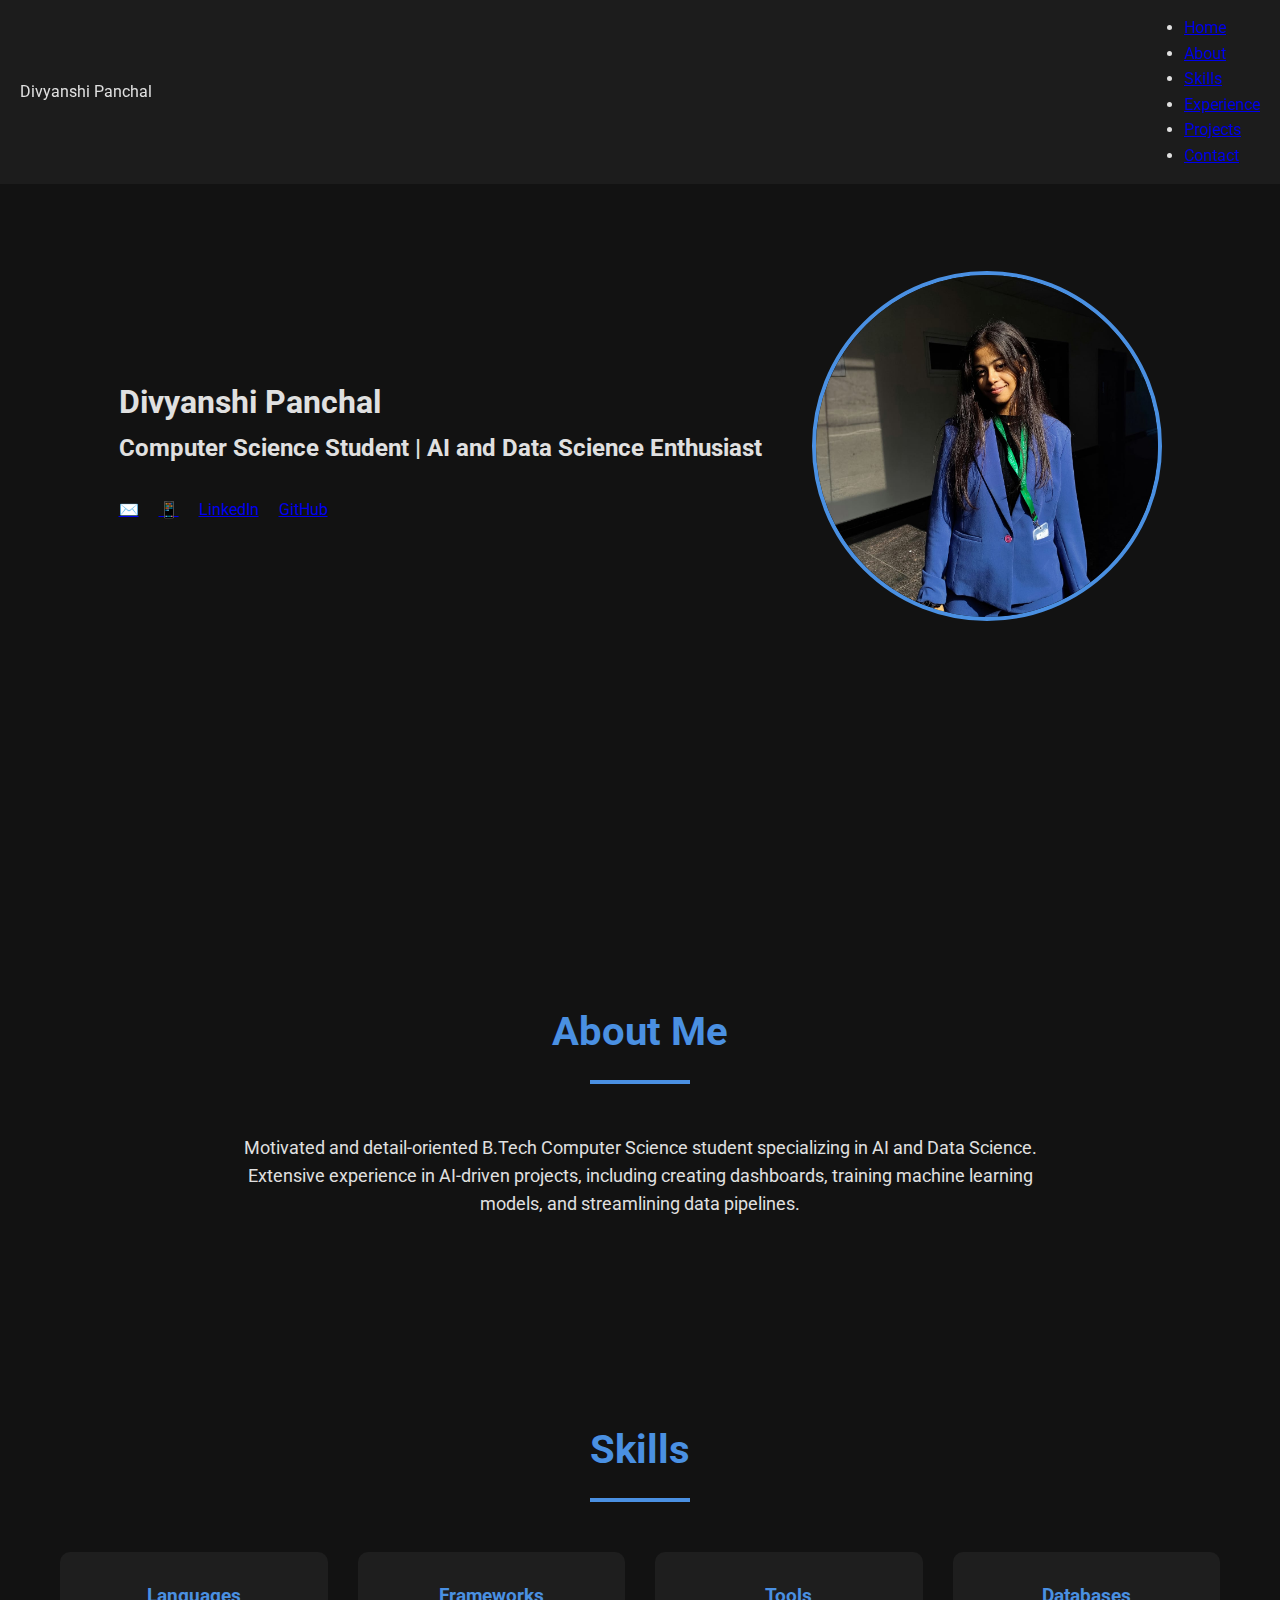
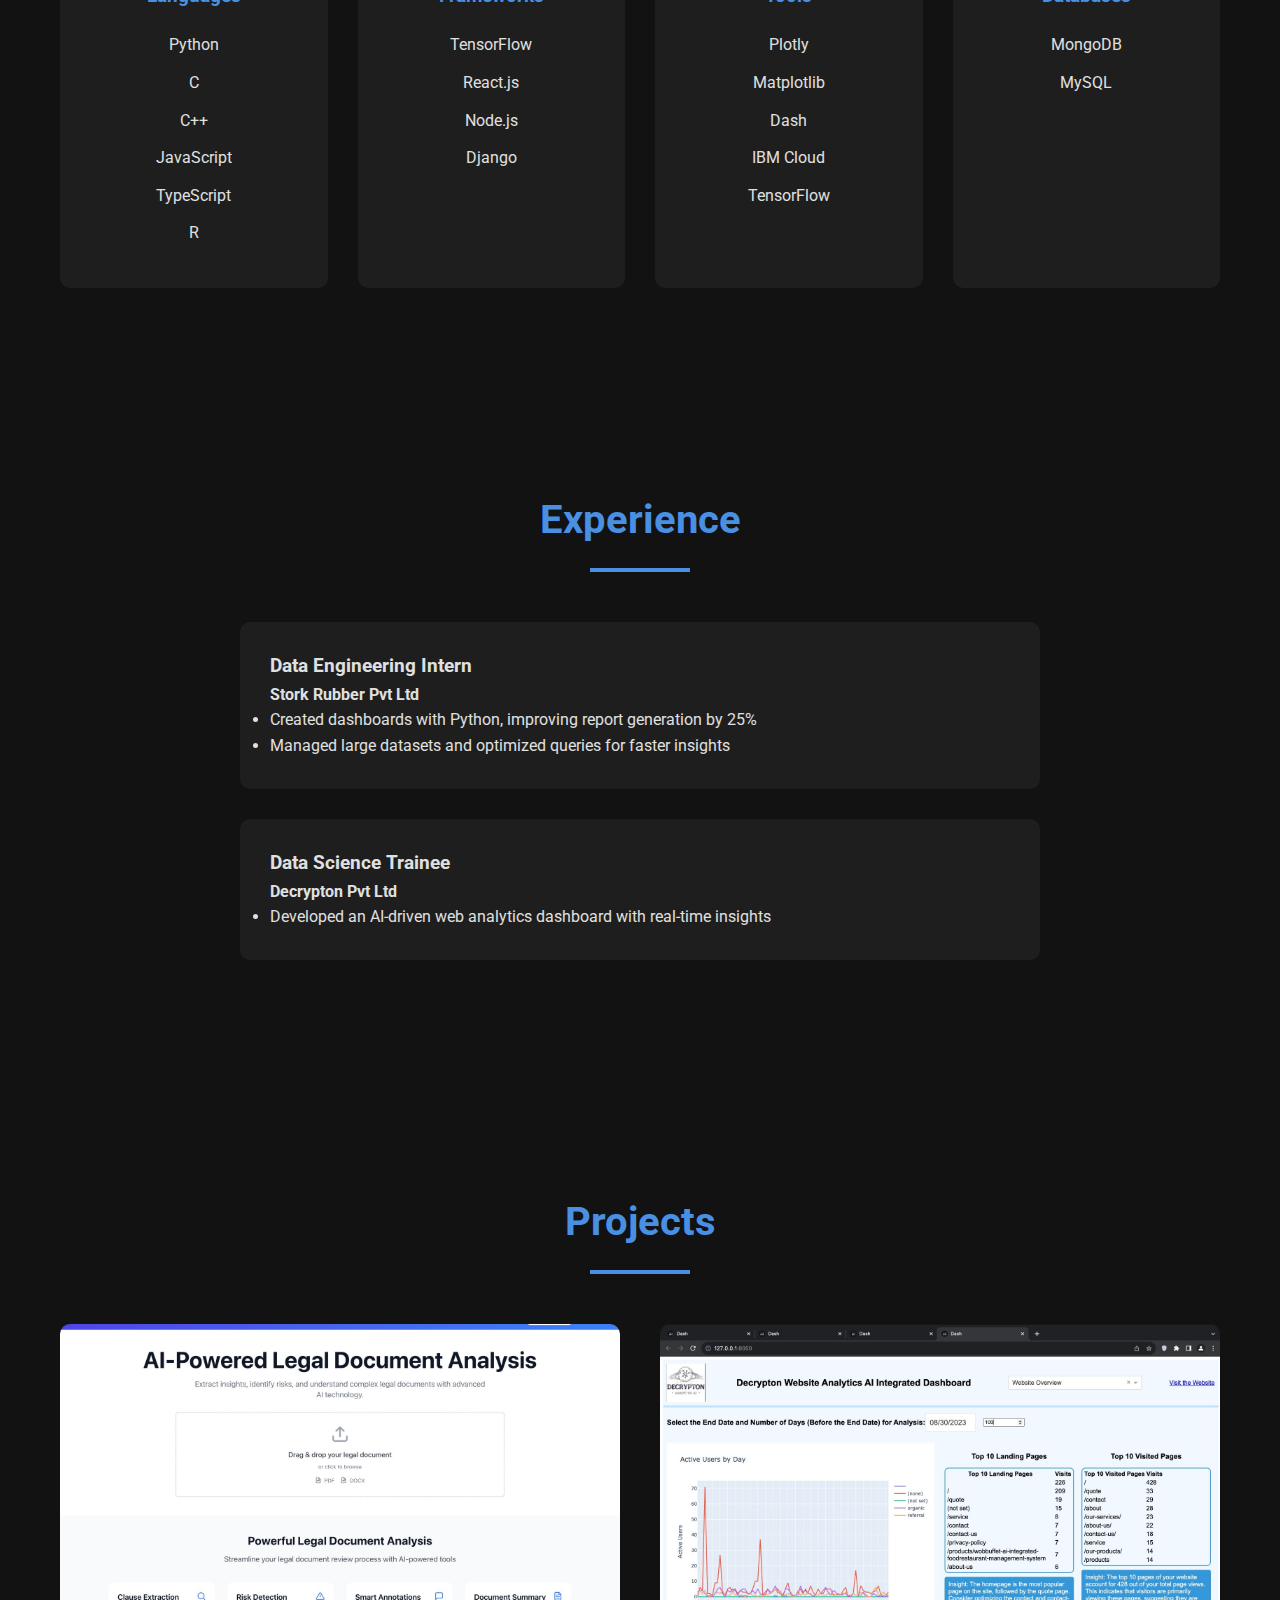
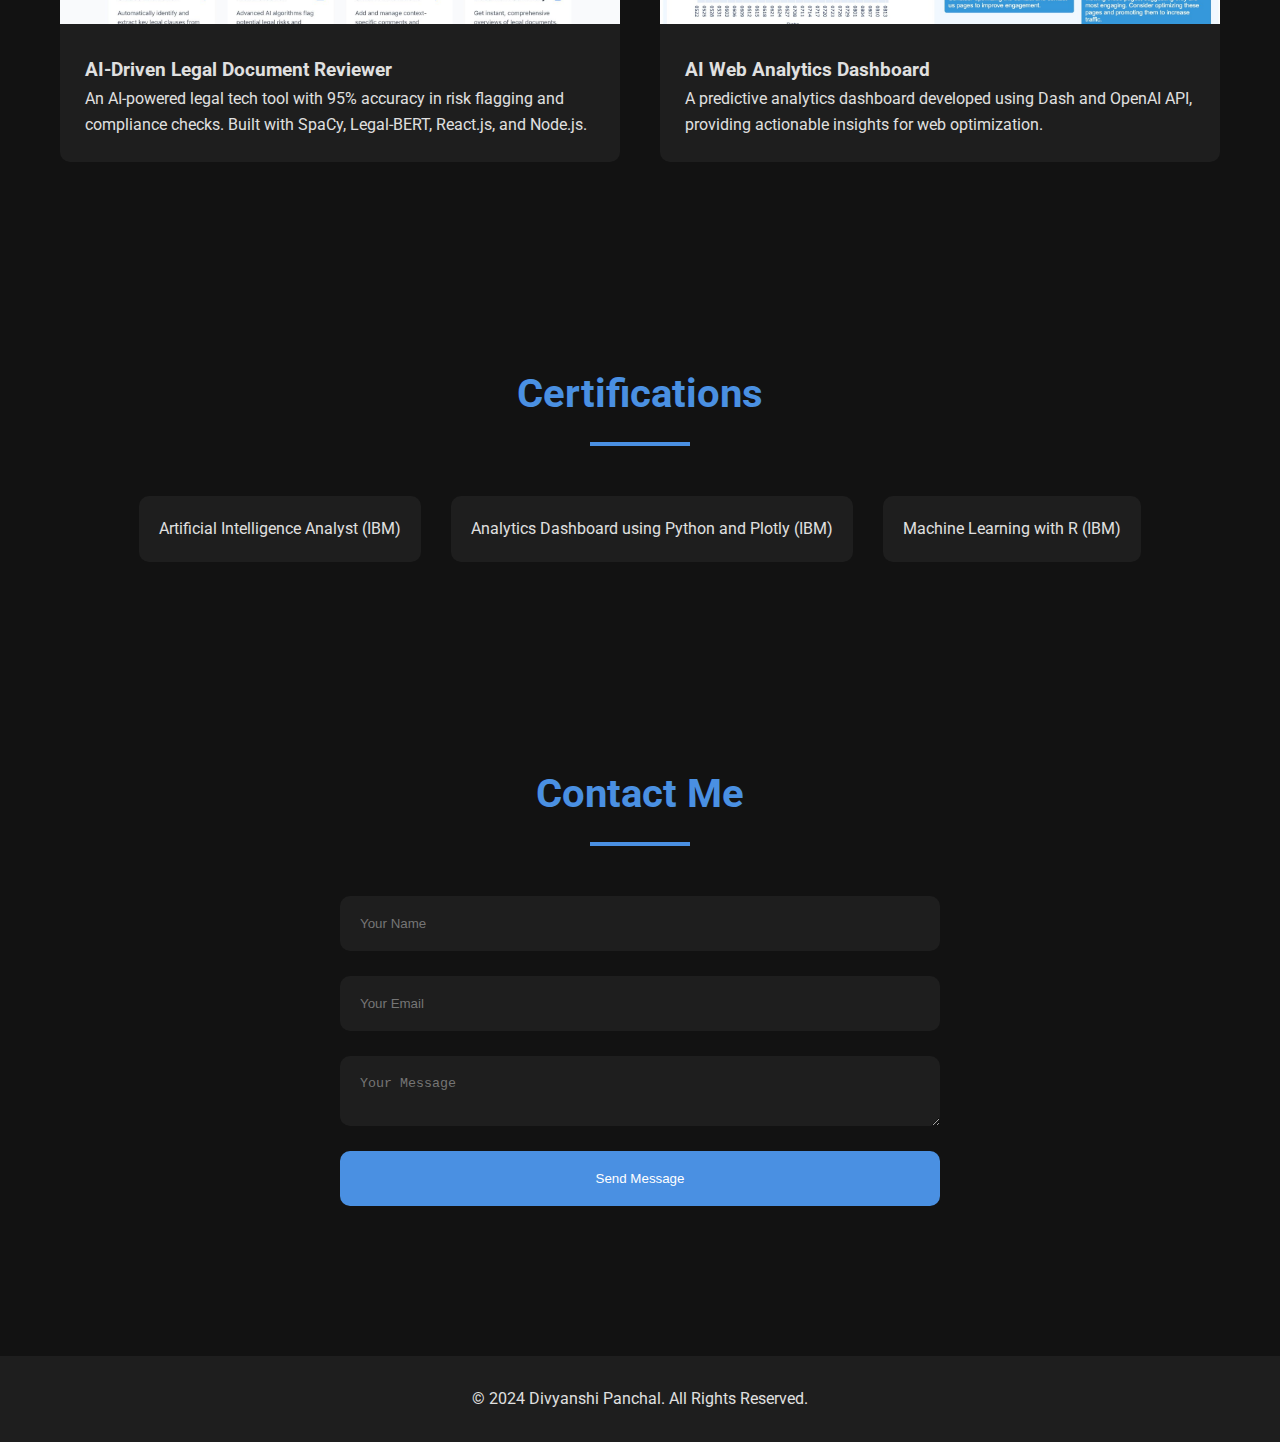
==== commit 0fb3802b: "formatting" ====
--- a/index.html
+++ b/index.html
@@ -1,3 +1,4 @@
+
 
 <!DOCTYPE html>
 <html lang="en">
@@ -6,10 +7,8 @@
     <meta name="viewport" content="width=device-width, initial-scale=1.0">
     <title>Divyanshi Panchal - Portfolio</title>
     <link rel="stylesheet" href="styles.css">
-    <link rel="stylesheet" href="https://cdnjs.cloudflare.com/ajax/libs/font-awesome/6.0.0-beta3/css/all.min.css">
 </head>
 <body>
-    <!-- Navigation -->
     <nav class="navbar">
         <div class="nav-container">
             <div class="logo">Divyanshi Panchal</div>
@@ -24,182 +23,158 @@
         </div>
     </nav>
 
-    <!-- Header/Home Section -->
-    <section id="home" class="header-section">
-        <div class="header-content">
-            <div class="header-split">
-                <div class="header-text">
-                    <h1>Divyanshi Panchal</h1>
-                    <h2>Computer Science Student | AI and Data Science Enthusiast</h2>
-                    <div class="social-links">
-                        <a href="mailto:divyanshi23.work@gmail.com" title="Email">
-                            <i class="fas fa-envelope"></i>
-                        </a>
-                        <a href="tel:+917303557381" title="Phone">
-                            <i class="fas fa-phone"></i>
-                        </a>
-                        <a href="https://www.linkedin.com/in/divyanshipanchal/" target="_blank" title="LinkedIn">
-                            <i class="fab fa-linkedin"></i>
-                        </a>
-                        <a href="https://github.com/divyanshipanchal23" target="_blank" title="GitHub">
-                            <i class="fab fa-github"></i>
-                        </a>
+    <div class="page-container">
+        <section id="home" class="section home-section">
+            <div class="section-container">
+                <div class="header-content">
+                    <div class="header-split">
+                        <div class="header-text">
+                            <h1>Divyanshi Panchal</h1>
+                            <h2>Computer Science Student | AI and Data Science Enthusiast</h2>
+                            <div class="social-links">
+                                <a href="mailto:divyanshi23.work@gmail.com">✉️</a>
+                                <a href="tel:+917303557381">📱</a>
+                                <a href="https://www.linkedin.com/in/divyanshipanchal/" target="_blank">LinkedIn</a>
+                                <a href="https://github.com/divyanshipanchal23" target="_blank">GitHub</a>
+                            </div>
+                        </div>
+                        <div class="header-image">
+                            <img src="me.jpeg" alt="Divyanshi Panchal" class="profile-photo">
+                        </div>
                     </div>
                 </div>
-                <div class="header-image">
-                    <img src="me.jpeg" alt="Divyanshi Panchal" class="profile-photo">
-                </div>
             </div>
-        </div>
-    </section>
-    
-    <!-- About Section -->
-    <section id="about" class="about-section">
-        <div class="section-container">
-            <h2 class="section-title">About Me</h2>
-            <p class="about-description">
-                Motivated and detail-oriented B.Tech Computer Science student specializing in AI and Data Science. Extensive experience in AI-driven projects, including creating dashboards, training machine learning models, and streamlining data pipelines.
-            </p>
-        </div>
-    </section>
+        </section>
 
-    <!-- Skills Section -->
-    <section id="skills" class="skills-section">
-        <div class="section-container">
-            <h2 class="section-title">Skills</h2>
-            <div class="skills-grid">
-                <div class="skill-category">
-                    <h3>Languages</h3>
-                    <ul>
-                        <li>Python</li>
-                        <li>C</li>
-                        <li>C++</li>
-                        <li>JavaScript</li>
-                        <li>TypeScript</li>
-                        <li>R</li>
-                    </ul>
-                </div>
-                <div class="skill-category">
-                    <h3>Frameworks</h3>
-                    <ul>
-                        <li>TensorFlow</li>
-                        <li>React.js</li>
-                        <li>Node.js</li>
-                        <li>Django</li>
-                    </ul>
-                </div>
-                <div class="skill-category">
-                    <h3>Tools</h3>
-                    <ul>
-                        <li>Plotly</li>
-                        <li>Matplotlib</li>
-                        <li>Dash</li>
-                        <li>IBM Cloud</li>
-                        <li>TensorFlow</li>
-                    </ul>
-                </div>
-                <div class="skill-category">
-                    <h3>Databases</h3>
-                    <ul>
-                        <li>MongoDB</li>
-                        <li>MySQL</li>
-                    </ul>
-                </div>
+        <section id="about" class="section about-section">
+            <div class="section-container">
+                <h2 class="section-title">About Me</h2>
+                <p class="section-description">
+                    Motivated and detail-oriented B.Tech Computer Science student specializing in AI and Data Science. Extensive experience in AI-driven projects, including creating dashboards, training machine learning models, and streamlining data pipelines.
+                </p>
             </div>
-        </div>
-    </section>
+        </section>
 
-    <!-- Experience Section -->
-    <section id="experience" class="experience-section">
-        <div class="section-container">
-            <h2 class="section-title">Experience</h2>
-            <div class="timeline">
-                <div class="timeline-item">
-                    <div class="timeline-content">
-                        <h3>Data Engineering Intern</h3>
-                        <h4>Stork Rubber Pvt Ltd</h4>
+        <section id="skills" class="section skills-section">
+            <div class="section-container">
+                <h2 class="section-title">Skills</h2>
+                <div class="skills-grid">
+                    <div class="skill-category">
+                        <h3>Languages</h3>
                         <ul>
-                            <li>Created dashboards with Python, improving report generation by 25%</li>
-                            <li>Managed large datasets and optimized queries for faster insights</li>
+                            <li>Python</li>
+                            <li>C</li>
+                            <li>C++</li>
+                            <li>JavaScript</li>
+                            <li>TypeScript</li>
+                            <li>R</li>
                         </ul>
                     </div>
-                </div>
-                <div class="timeline-item">
-                    <div class="timeline-content">
-                        <h3>Data Science Trainee</h3>
-                        <h4>Decrypton Pvt Ltd</h4>
+                    <div class="skill-category">
+                        <h3>Frameworks</h3>
                         <ul>
-                            <li>Developed an AI-driven web analytics dashboard with real-time insights</li>
+                            <li>TensorFlow</li>
+                            <li>React.js</li>
+                            <li>Node.js</li>
+                            <li>Django</li>
+                        </ul>
+                    </div>
+                    <div class="skill-category">
+                        <h3>Tools</h3>
+                        <ul>
+                            <li>Plotly</li>
+                            <li>Matplotlib</li>
+                            <li>Dash</li>
+                            <li>IBM Cloud</li>
+                            <li>TensorFlow</li>
+                        </ul>
+                    </div>
+                    <div class="skill-category">
+                        <h3>Databases</h3>
+                        <ul>
+                            <li>MongoDB</li>
+                            <li>MySQL</li>
                         </ul>
                     </div>
                 </div>
             </div>
-        </div>
-    </section>
+        </section>
 
-    <!-- Projects Section -->
-    <section id="projects" class="projects-section">
-        <div class="section-container">
-            <h2 class="section-title">Projects</h2>
-            <div class="projects-grid">
-                <div class="project-card">
-                    <img src="legal.jpeg" alt="Legal Document Reviewer">
-                    <div class="project-info">
-                        <h3>AI-Driven Legal Document Reviewer</h3>
-                        <p>An AI-powered legal tech tool with 95% accuracy in risk flagging and compliance checks. Built with SpaCy, Legal-BERT, React.js, and Node.js.</p>
+        <section id="experience" class="section experience-section">
+            <div class="section-container">
+                <h2 class="section-title">Experience</h2>
+                <div class="timeline">
+                    <div class="timeline-item">
+                        <div class="timeline-content">
+                            <h3>Data Engineering Intern</h3>
+                            <h4>Stork Rubber Pvt Ltd</h4>
+                            <ul>
+                                <li>Created dashboards with Python, improving report generation by 25%</li>
+                                <li>Managed large datasets and optimized queries for faster insights</li>
+                            </ul>
+                        </div>
                     </div>
-                </div>
-                <div class="project-card">
-                    <img src="dash.jpeg" alt="AI Web Analytics Dashboard">
-                    <div class="project-info">
-                        <h3>AI Web Analytics Dashboard</h3>
-                        <p>A predictive analytics dashboard developed using Dash and OpenAI API, providing actionable insights for web optimization.</p>
+                    <div class="timeline-item">
+                        <div class="timeline-content">
+                            <h3>Data Science Trainee</h3>
+                            <h4>Decrypton Pvt Ltd</h4>
+                            <ul>
+                                <li>Developed an AI-driven web analytics dashboard with real-time insights</li>
+                            </ul>
+                        </div>
                     </div>
                 </div>
             </div>
-        </div>
-    </section>
+        </section>
 
-    <!-- Certifications Section -->
-    <section id="certifications" class="certifications-section">
-        <div class="section-container">
-            <h2 class="section-title">Certifications</h2>
-            <ul class="certifications-list">
-                <li>Artificial Intelligence Analyst (IBM)</li>
-                <li>Analytics Dashboard using Python and Plotly (IBM)</li>
-                <li>Machine Learning with R (IBM)</li>
-            </ul>
-        </div>
-    </section>
+        <section id="projects" class="section projects-section">
+            <div class="section-container">
+                <h2 class="section-title">Projects</h2>
+                <div class="projects-grid">
+                    <div class="project-card">
+                        <img src="legal.jpeg" alt="Legal Document Reviewer">
+                        <div class="project-info">
+                            <h3>AI-Driven Legal Document Reviewer</h3>
+                            <p>An AI-powered legal tech tool with 95% accuracy in risk flagging and compliance checks. Built with SpaCy, Legal-BERT, React.js, and Node.js.</p>
+                        </div>
+                    </div>
+                    <div class="project-card">
+                        <img src="dash.jpeg" alt="AI Web Analytics Dashboard">
+                        <div class="project-info">
+                            <h3>AI Web Analytics Dashboard</h3>
+                            <p>A predictive analytics dashboard developed using Dash and OpenAI API, providing actionable insights for web optimization.</p>
+                        </div>
+                    </div>
+                </div>
+            </div>
+        </section>
 
-    <!-- Contact Section -->
-    <section id="contact" class="contact-section">
-        <div class="section-container">
-            <h2 class="section-title">Contact Me</h2>
-            <form class="contact-form">
-                <input type="text" name="name" placeholder="Your Name" required>
-                <input type="email" name="email" placeholder="Your Email" required>
-                <textarea name="message" placeholder="Your Message" required></textarea>
-                <button type="submit">Send Message</button>
-            </form>
-        </div>
-    </section>
+        <section id="certifications" class="section certifications-section">
+            <div class="section-container">
+                <h2 class="section-title">Certifications</h2>
+                <ul class="certifications-list">
+                    <li>Artificial Intelligence Analyst (IBM)</li>
+                    <li>Analytics Dashboard using Python and Plotly (IBM)</li>
+                    <li>Machine Learning with R (IBM)</li>
+                </ul>
+            </div>
+        </section>
+
+        <section id="contact" class="section contact-section">
+            <div class="section-container">
+                <h2 class="section-title">Contact Me</h2>
+                <form class="contact-form">
+                    <input type="text" placeholder="Your Name" required>
+                    <input type="email" placeholder="Your Email" required>
+                    <textarea placeholder="Your Message" required></textarea>
+                    <button type="submit">Send Message</button>
+                </form>
+            </div>
+        </section>
+    </div>
 
     <footer>
-        <p>&copy; 2024 Divyanshi Panchal. All Rights Reserved.</p>
+        © 2024 Divyanshi Panchal. All Rights Reserved.
     </footer>
-
-    <script>
-        // Smooth scrolling for navigation
-        document.querySelectorAll('a[href^="#"]').forEach(anchor => {
-            anchor.addEventListener('click', function (e) {
-                e.preventDefault();
-                document.querySelector(this.getAttribute('href')).scrollIntoView({
-                    behavior: 'smooth'
-                });
-            });
-        });
-    </script>
 </body>
 </html>
-
--- a/styles.css
+++ b/styles.css
@@ -23,7 +23,51 @@
     line-height: 1.6;
 }
 
-/* Navigation Bar */
+.page-container {
+    max-width: 1400px;
+    margin: 0 auto;
+    padding: 0 20px;
+}
+
+.section {
+    padding: 100px 0; /* Increased vertical spacing between sections */
+    position: relative;
+}
+
+.section-container {
+    max-width: 1200px;
+    margin: 0 auto;
+    padding: 0 20px;
+}
+
+.section-title {
+    text-align: center;
+    color: var(--accent-color);
+    font-size: 2.5rem;
+    margin-bottom: 50px; /* More space between title and content */
+    padding-bottom: 20px;
+    position: relative;
+}
+
+.section-title::after {
+    content: '';
+    position: absolute;
+    bottom: 0;
+    left: 50%;
+    transform: translateX(-50%);
+    width: 100px;
+    height: 4px;
+    background-color: var(--accent-color);
+}
+
+.section-description {
+    text-align: center;
+    max-width: 800px;
+    margin: 0 auto;
+    font-size: 1.1rem;
+}
+
+/* Navigation */
 .navbar {
     position: fixed;
     top: 0;
@@ -31,68 +75,33 @@
     background-color: rgba(30, 30, 30, 0.9);
     z-index: 1000;
     padding: 15px 0;
-    transition: background-color 0.3s ease;
 }
 
 .nav-container {
+    max-width: 1400px;
+    margin: 0 auto;
     display: flex;
     justify-content: space-between;
     align-items: center;
-    max-width: 1200px;
-    margin: 0 auto;
     padding: 0 20px;
 }
 
-.logo {
-    font-size: 1.5rem;
-    font-weight: bold;
-    color: var(--accent-color);
-}
-
-.nav-menu {
-    display: flex;
-    list-style: none;
-}
-
-.nav-menu li {
-    margin-left: 20px;
-}
-
-.nav-menu a {
-    color: var(--text-primary);
-    text-decoration: none;
-    transition: color 0.3s ease;
-}
-
-.nav-menu a:hover {
-    color: var(--accent-color);
-}
-
-/* Header/Home Section */
-.header-section {
-    background-color: var(--dark-bg);
-    display: flex;
-    justify-content: center;
+/* Home/Header Section */
+.home-section {
+    min-height: 100vh;
+    display: flex;
     align-items: center;
-    min-height: 100vh;
-    padding: 0 20px;
-}
-
-.header-content {
-    max-width: 1200px;
-    width: 100%;
+    padding-top: 100px;
 }
 
 .header-split {
     display: flex;
-    justify-content: space-between;
     align-items: center;
     gap: 50px;
 }
 
 .header-text {
     flex: 1;
-    text-align: left;
 }
 
 .header-image {
@@ -107,92 +116,34 @@
     border: 4px solid var(--accent-color);
 }
 
-.header-content h1 {
-    font-size: 3.5rem;
-    color: var(--accent-color);
-    margin-bottom: 10px;
-}
-
-.header-content h2 {
-    font-size: 1.5rem;
-    color: var(--text-primary);
-    margin-bottom: 20px;
-}
-
 .social-links {
     display: flex;
     gap: 20px;
-}
-
-.social-links a {
-    color: var(--text-primary);
-    font-size: 1.8rem;
-    transition: color 0.3s ease;
-}
-
-.social-links a:hover {
-    color: var(--accent-color);
-}
-
-/* Header/Home Section */
-.header-section {
-    background-color: var(--dark-bg);
-    text-align: center;
-}
-
-.header-content h1 {
-    font-size: 3.5rem;
-    color: var(--accent-color);
-    margin-bottom: 10px;
-}
-
-.header-content h2 {
-    font-size: 1.5rem;
-    color: var(--text-primary);
-    margin-bottom: 20px;
-}
-
-.social-links {
-    display: flex;
-    justify-content: center;
-    gap: 20px;
-}
-
-.social-links a {
-    color: var(--text-primary);
-    font-size: 1.8rem;
-    transition: color 0.3s ease;
-}
-
-.social-links a:hover {
-    color: var(--accent-color);
-}
-
-/* About Section */
-.about-section .about-description {
-    text-align: center;
-    max-width: 800px;
-    margin: 0 auto;
-    font-size: 1.1rem;
-}
-
-/* Skills Section */
+    margin-top: 30px;
+}
+
+/* Skills Grid */
 .skills-grid {
     display: grid;
     grid-template-columns: repeat(4, 1fr);
-    gap: 20px;
+    gap: 30px;
 }
 
 .skill-category {
     background-color: var(--dark-card);
-    padding: 20px;
-    border-radius: 8px;
-    text-align: center;
+    padding: 30px;
+    border-radius: 10px;
+    text-align: center;
+    transition: transform 0.3s ease;
+}
+
+.skill-category:hover {
+    transform: translateY(-10px);
 }
 
 .skill-category h3 {
     color: var(--accent-color);
-    margin-bottom: 15px;
+    margin-bottom: 20px;
 }
 
 .skill-category ul {
@@ -200,43 +151,32 @@
 }
 
 .skill-category li {
-    margin-bottom: 10px;
+    margin-bottom: 12px;
 }
 
 /* Experience Timeline */
 .timeline {
-    position: relative;
     max-width: 800px;
     margin: 0 auto;
 }
 
 .timeline-item {
-    position: relative;
-    padding: 20px;
-    background-color: var(--dark-card);
-    margin-bottom: 20px;
-    border-radius: 8px;
-}
-
-.timeline-content h3 {
-    color: var(--accent-color);
-    margin-bottom: 10px;
-}
-
-.timeline-content h4 {
-    margin-bottom: 15px;
-}
-
-/* Projects Section */
+    background-color: var(--dark-card);
+    padding: 30px;
+    margin-bottom: 30px;
+    border-radius: 10px;
+}
+
+/* Projects Grid */
 .projects-grid {
     display: grid;
     grid-template-columns: repeat(2, 1fr);
-    gap: 30px;
+    gap: 40px;
 }
 
 .project-card {
     background-color: var(--dark-card);
-    border-radius: 8px;
+    border-radius: 10px;
     overflow: hidden;
     transition: transform 0.3s ease;
 }
@@ -247,41 +187,35 @@
 
 .project-card img {
     width: 100%;
-    height: 250px;
+    height: 300px;
     object-fit: cover;
 }
 
 .project-info {
+    padding: 25px;
+}
+
+/* Certifications */
+.certifications-list {
+    display: flex;
+    justify-content: center;
+    gap: 30px;
+    list-style: none;
+}
+
+.certifications-list li {
+    background-color: var(--dark-card);
     padding: 20px;
-}
-
-.project-info h3 {
-    color: var(--accent-color);
-    margin-bottom: 10px;
-}
-
-/* Certifications Section */
-.certifications-list {
-    display: flex;
-    justify-content: center;
-    flex-wrap: wrap;
-    gap: 20px;
-    list-style: none;
-}
-
-.certifications-list li {
-    background-color: var(--dark-card);
-    padding: 15px;
-    border-radius: 8px;
-}
-
-/* Contact Section */
+    border-radius: 10px;
+}
+
+/* Contact Form */
 .contact-form {
     max-width: 600px;
     margin: 0 auto;
     display: flex;
     flex-direction: column;
-    gap: 20px;
+    gap: 25px;
 }
 
 .contact-form input,
@@ -289,54 +223,49 @@
     background-color: var(--dark-card);
     border: none;
     color: var(--text-primary);
-    padding: 15px;
-    border-radius: 8px;
-}
-
-.contact-form textarea {
-    height: 150px;
-    resize: vertical;
+    padding: 20px;
+    border-radius: 10px;
 }
 
 .contact-form button {
     background-color: var(--accent-color);
     color: white;
     border: none;
-    padding: 15px;
-    border-radius: 8px;
+    padding: 20px;
+    border-radius: 10px;
     cursor: pointer;
     transition: background-color 0.3s ease;
 }
 
-.contact-form button:hover {
-    background-color: var(--hover-color);
+/* Responsive Design */
+@media screen and (max-width: 1024px) {
+    .skills-grid,
+    .projects-grid {
+        grid-template-columns: repeat(2, 1fr);
+    }
+}
+
+@media screen and (max-width: 768px) {
+    .header-split {
+        flex-direction: column;
+        text-align: center;
+    }
+
+    .skills-grid,
+    .projects-grid {
+        grid-template-columns: 1fr;
+    }
+
+    .certifications-list {
+        flex-direction: column;
+        align-items: center;
+    }
 }
 
 /* Footer */
 footer {
     background-color: var(--dark-card);
-    color: var(--text-primary);
-    text-align: center;
-    padding: 20px;
-}
-
-/* Responsive Adjustments */
-@media screen and (max-width: 768px) {
-    .profile-container {
-        flex-direction: column;
-        gap: 20px;
-    }
-
-    .profile-photo {
-        width: 200px;
-        height: 200px;
-    }
-
-    .header-content h1 {
-        font-size: 2.5rem;
-    }
-
-    .header-content h2 {
-        font-size: 1.2rem;
-    }
-}
+    text-align: center;
+    padding: 30px;
+    margin-top: 50px;
+}
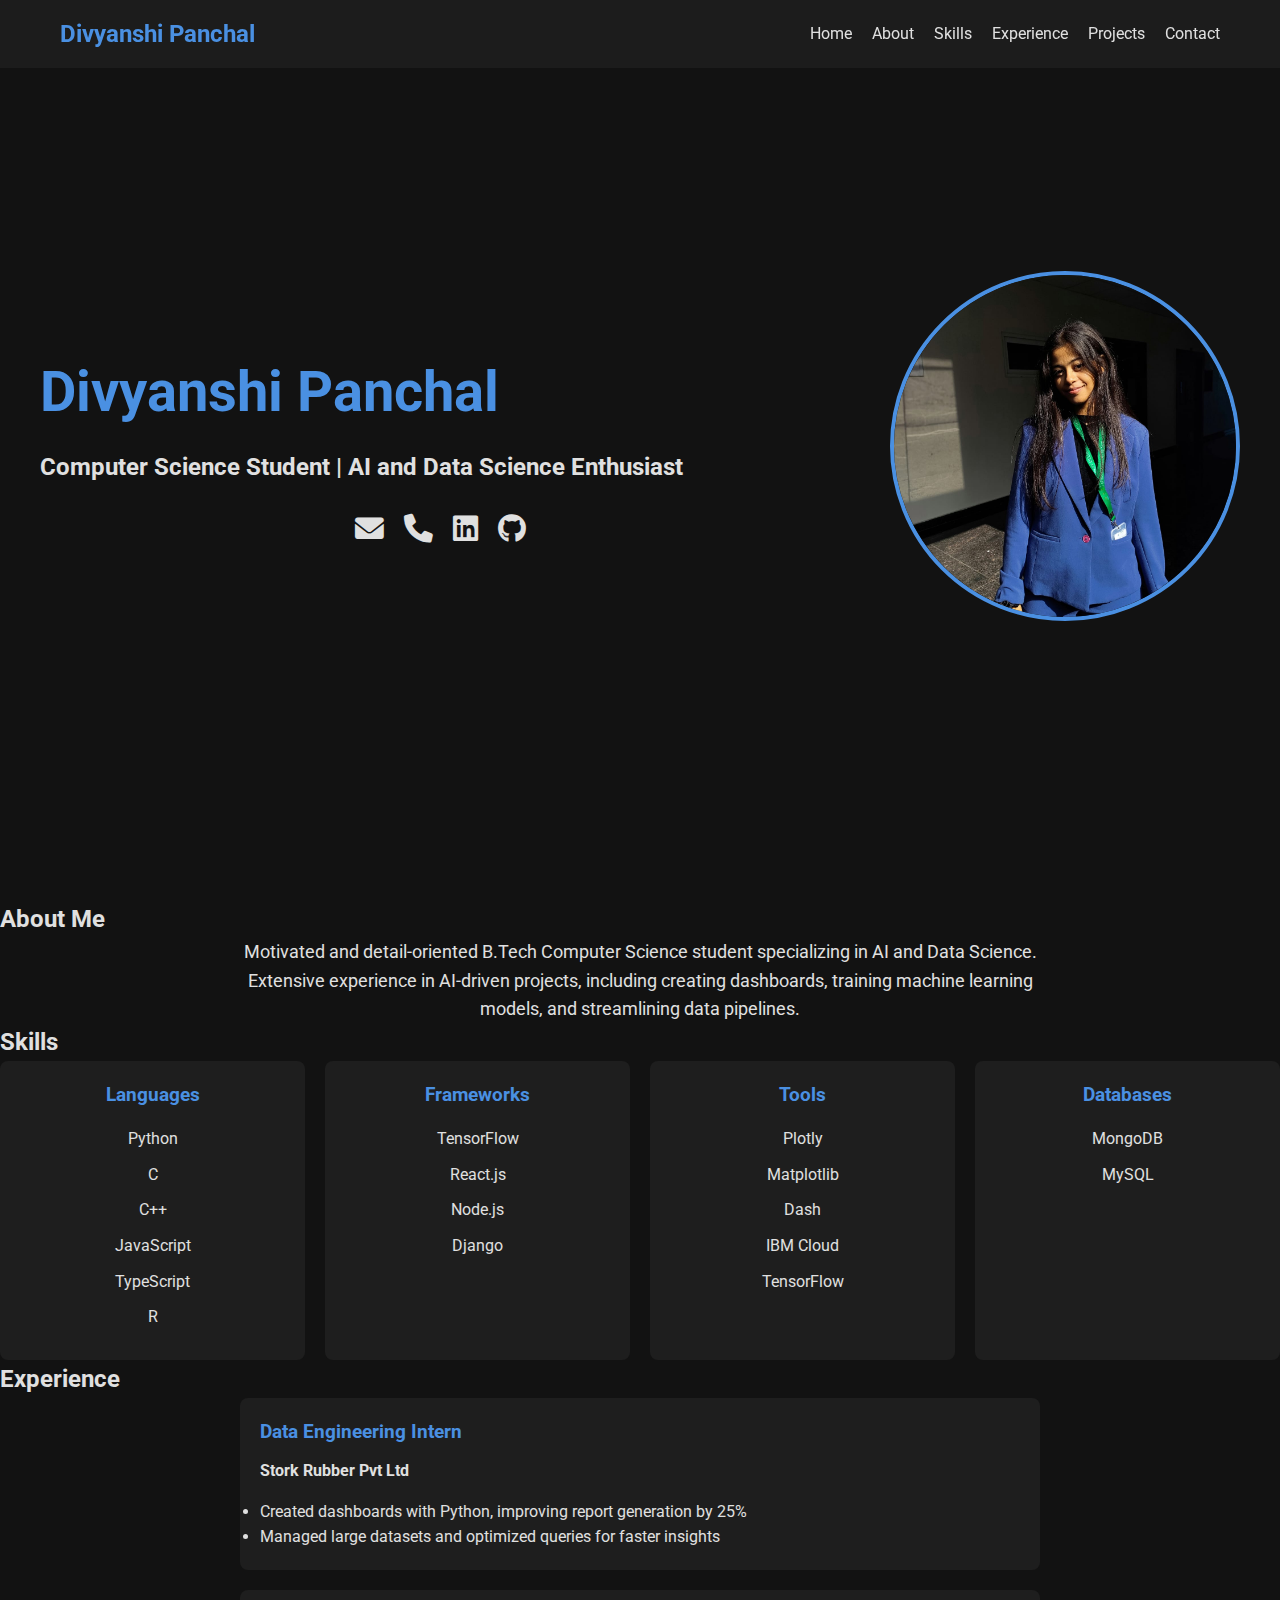
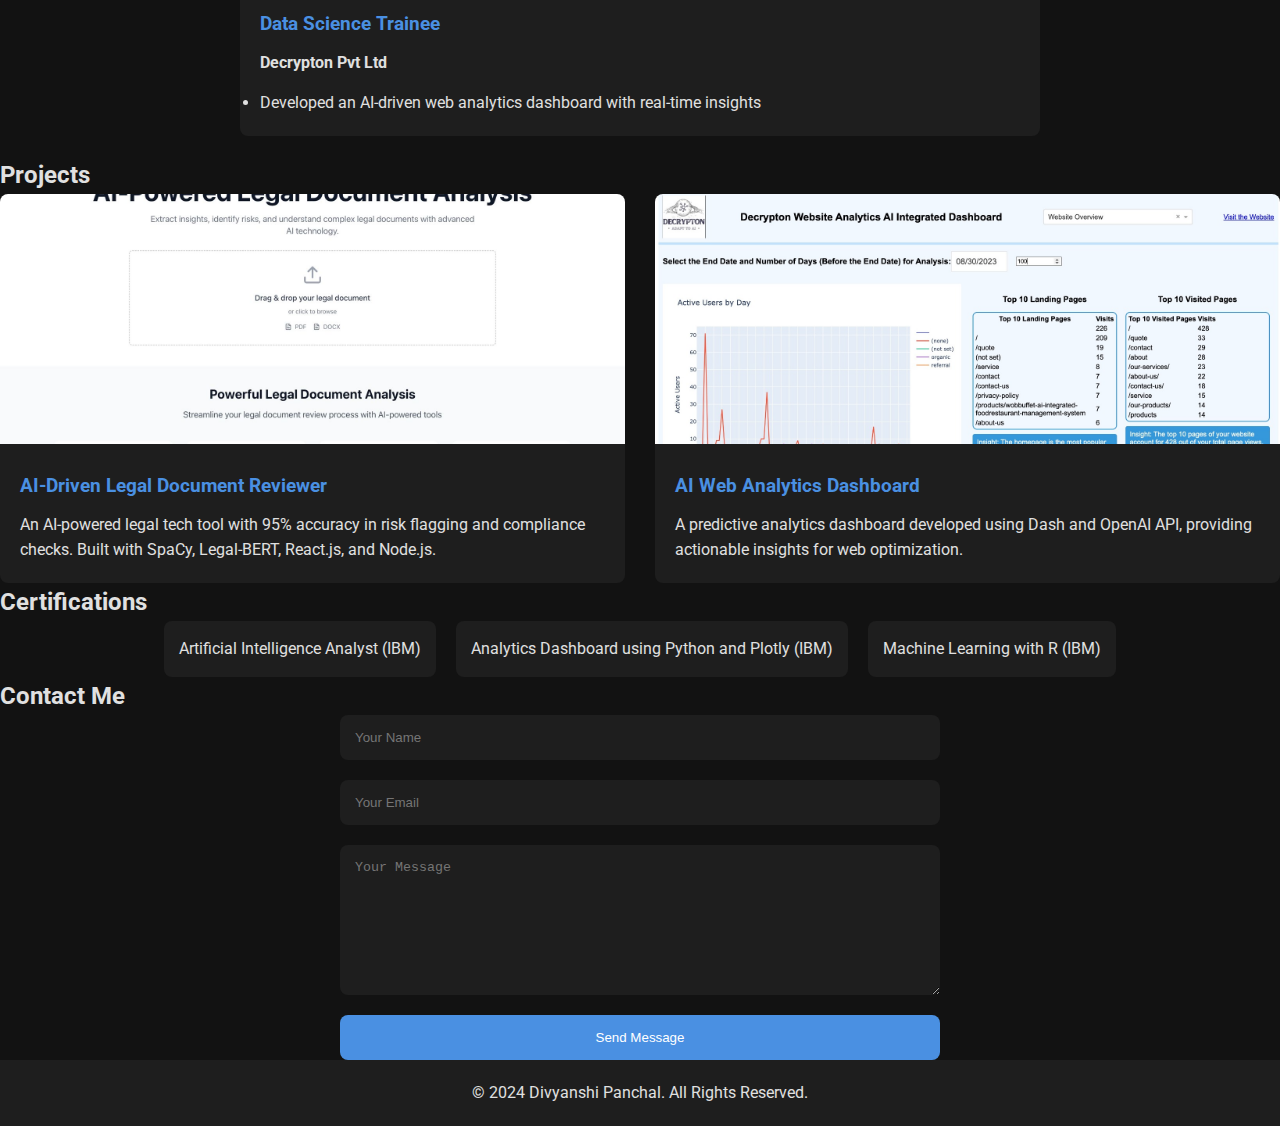
==== commit 76a48edf: "formatting" ====
--- a/index.html
+++ b/index.html
@@ -1,5 +1,3 @@
-
-
 <!DOCTYPE html>
 <html lang="en">
 <head>
@@ -7,8 +5,10 @@
     <meta name="viewport" content="width=device-width, initial-scale=1.0">
     <title>Divyanshi Panchal - Portfolio</title>
     <link rel="stylesheet" href="styles.css">
+    <link rel="stylesheet" href="https://cdnjs.cloudflare.com/ajax/libs/font-awesome/6.0.0-beta3/css/all.min.css">
 </head>
 <body>
+    <!-- Navigation -->
     <nav class="navbar">
         <div class="nav-container">
             <div class="logo">Divyanshi Panchal</div>
@@ -23,158 +23,182 @@
         </div>
     </nav>
 
-    <div class="page-container">
-        <section id="home" class="section home-section">
-            <div class="section-container">
-                <div class="header-content">
-                    <div class="header-split">
-                        <div class="header-text">
-                            <h1>Divyanshi Panchal</h1>
-                            <h2>Computer Science Student | AI and Data Science Enthusiast</h2>
-                            <div class="social-links">
-                                <a href="mailto:divyanshi23.work@gmail.com">✉️</a>
-                                <a href="tel:+917303557381">📱</a>
-                                <a href="https://www.linkedin.com/in/divyanshipanchal/" target="_blank">LinkedIn</a>
-                                <a href="https://github.com/divyanshipanchal23" target="_blank">GitHub</a>
-                            </div>
-                        </div>
-                        <div class="header-image">
-                            <img src="me.jpeg" alt="Divyanshi Panchal" class="profile-photo">
-                        </div>
-                    </div>
-                </div>
-            </div>
-        </section>
-
-        <section id="about" class="section about-section">
-            <div class="section-container">
-                <h2 class="section-title">About Me</h2>
-                <p class="section-description">
-                    Motivated and detail-oriented B.Tech Computer Science student specializing in AI and Data Science. Extensive experience in AI-driven projects, including creating dashboards, training machine learning models, and streamlining data pipelines.
-                </p>
-            </div>
-        </section>
-
-        <section id="skills" class="section skills-section">
-            <div class="section-container">
-                <h2 class="section-title">Skills</h2>
-                <div class="skills-grid">
-                    <div class="skill-category">
-                        <h3>Languages</h3>
+    <!-- Header/Home Section -->
+    <section id="home" class="header-section">
+        <div class="header-content">
+            <div class="header-split">
+                <div class="header-text">
+                    <h1>Divyanshi Panchal</h1>
+                    <h2>Computer Science Student | AI and Data Science Enthusiast</h2>
+                    <div class="social-links">
+                        <a href="mailto:divyanshi23.work@gmail.com" title="Email">
+                            <i class="fas fa-envelope"></i>
+                        </a>
+                        <a href="tel:+917303557381" title="Phone">
+                            <i class="fas fa-phone"></i>
+                        </a>
+                        <a href="https://www.linkedin.com/in/divyanshipanchal/" target="_blank" title="LinkedIn">
+                            <i class="fab fa-linkedin"></i>
+                        </a>
+                        <a href="https://github.com/divyanshipanchal23" target="_blank" title="GitHub">
+                            <i class="fab fa-github"></i>
+                        </a>
+                    </div>
+                </div>
+                <div class="header-image">
+                    <img src="me.jpeg" alt="Divyanshi Panchal" class="profile-photo">
+                </div>
+            </div>
+        </div>
+    </section>
+    
+    <!-- About Section -->
+    <section id="about" class="about-section">
+        <div class="section-container">
+            <h2 class="section-title">About Me</h2>
+            <p class="about-description">
+                Motivated and detail-oriented B.Tech Computer Science student specializing in AI and Data Science. Extensive experience in AI-driven projects, including creating dashboards, training machine learning models, and streamlining data pipelines.
+            </p>
+        </div>
+    </section>
+
+    <!-- Skills Section -->
+    <section id="skills" class="skills-section">
+        <div class="section-container">
+            <h2 class="section-title">Skills</h2>
+            <div class="skills-grid">
+                <div class="skill-category">
+                    <h3>Languages</h3>
+                    <ul>
+                        <li>Python</li>
+                        <li>C</li>
+                        <li>C++</li>
+                        <li>JavaScript</li>
+                        <li>TypeScript</li>
+                        <li>R</li>
+                    </ul>
+                </div>
+                <div class="skill-category">
+                    <h3>Frameworks</h3>
+                    <ul>
+                        <li>TensorFlow</li>
+                        <li>React.js</li>
+                        <li>Node.js</li>
+                        <li>Django</li>
+                    </ul>
+                </div>
+                <div class="skill-category">
+                    <h3>Tools</h3>
+                    <ul>
+                        <li>Plotly</li>
+                        <li>Matplotlib</li>
+                        <li>Dash</li>
+                        <li>IBM Cloud</li>
+                        <li>TensorFlow</li>
+                    </ul>
+                </div>
+                <div class="skill-category">
+                    <h3>Databases</h3>
+                    <ul>
+                        <li>MongoDB</li>
+                        <li>MySQL</li>
+                    </ul>
+                </div>
+            </div>
+        </div>
+    </section>
+
+    <!-- Experience Section -->
+    <section id="experience" class="experience-section">
+        <div class="section-container">
+            <h2 class="section-title">Experience</h2>
+            <div class="timeline">
+                <div class="timeline-item">
+                    <div class="timeline-content">
+                        <h3>Data Engineering Intern</h3>
+                        <h4>Stork Rubber Pvt Ltd</h4>
                         <ul>
-                            <li>Python</li>
-                            <li>C</li>
-                            <li>C++</li>
-                            <li>JavaScript</li>
-                            <li>TypeScript</li>
-                            <li>R</li>
+                            <li>Created dashboards with Python, improving report generation by 25%</li>
+                            <li>Managed large datasets and optimized queries for faster insights</li>
                         </ul>
                     </div>
-                    <div class="skill-category">
-                        <h3>Frameworks</h3>
+                </div>
+                <div class="timeline-item">
+                    <div class="timeline-content">
+                        <h3>Data Science Trainee</h3>
+                        <h4>Decrypton Pvt Ltd</h4>
                         <ul>
-                            <li>TensorFlow</li>
-                            <li>React.js</li>
-                            <li>Node.js</li>
-                            <li>Django</li>
+                            <li>Developed an AI-driven web analytics dashboard with real-time insights</li>
                         </ul>
                     </div>
-                    <div class="skill-category">
-                        <h3>Tools</h3>
-                        <ul>
-                            <li>Plotly</li>
-                            <li>Matplotlib</li>
-                            <li>Dash</li>
-                            <li>IBM Cloud</li>
-                            <li>TensorFlow</li>
-                        </ul>
-                    </div>
-                    <div class="skill-category">
-                        <h3>Databases</h3>
-                        <ul>
-                            <li>MongoDB</li>
-                            <li>MySQL</li>
-                        </ul>
-                    </div>
-                </div>
-            </div>
-        </section>
-
-        <section id="experience" class="section experience-section">
-            <div class="section-container">
-                <h2 class="section-title">Experience</h2>
-                <div class="timeline">
-                    <div class="timeline-item">
-                        <div class="timeline-content">
-                            <h3>Data Engineering Intern</h3>
-                            <h4>Stork Rubber Pvt Ltd</h4>
-                            <ul>
-                                <li>Created dashboards with Python, improving report generation by 25%</li>
-                                <li>Managed large datasets and optimized queries for faster insights</li>
-                            </ul>
-                        </div>
-                    </div>
-                    <div class="timeline-item">
-                        <div class="timeline-content">
-                            <h3>Data Science Trainee</h3>
-                            <h4>Decrypton Pvt Ltd</h4>
-                            <ul>
-                                <li>Developed an AI-driven web analytics dashboard with real-time insights</li>
-                            </ul>
-                        </div>
-                    </div>
-                </div>
-            </div>
-        </section>
-
-        <section id="projects" class="section projects-section">
-            <div class="section-container">
-                <h2 class="section-title">Projects</h2>
-                <div class="projects-grid">
-                    <div class="project-card">
-                        <img src="legal.jpeg" alt="Legal Document Reviewer">
-                        <div class="project-info">
-                            <h3>AI-Driven Legal Document Reviewer</h3>
-                            <p>An AI-powered legal tech tool with 95% accuracy in risk flagging and compliance checks. Built with SpaCy, Legal-BERT, React.js, and Node.js.</p>
-                        </div>
-                    </div>
-                    <div class="project-card">
-                        <img src="dash.jpeg" alt="AI Web Analytics Dashboard">
-                        <div class="project-info">
-                            <h3>AI Web Analytics Dashboard</h3>
-                            <p>A predictive analytics dashboard developed using Dash and OpenAI API, providing actionable insights for web optimization.</p>
-                        </div>
-                    </div>
-                </div>
-            </div>
-        </section>
-
-        <section id="certifications" class="section certifications-section">
-            <div class="section-container">
-                <h2 class="section-title">Certifications</h2>
-                <ul class="certifications-list">
-                    <li>Artificial Intelligence Analyst (IBM)</li>
-                    <li>Analytics Dashboard using Python and Plotly (IBM)</li>
-                    <li>Machine Learning with R (IBM)</li>
-                </ul>
-            </div>
-        </section>
-
-        <section id="contact" class="section contact-section">
-            <div class="section-container">
-                <h2 class="section-title">Contact Me</h2>
-                <form class="contact-form">
-                    <input type="text" placeholder="Your Name" required>
-                    <input type="email" placeholder="Your Email" required>
-                    <textarea placeholder="Your Message" required></textarea>
-                    <button type="submit">Send Message</button>
-                </form>
-            </div>
-        </section>
-    </div>
+                </div>
+            </div>
+        </div>
+    </section>
+
+    <!-- Projects Section -->
+    <section id="projects" class="projects-section">
+        <div class="section-container">
+            <h2 class="section-title">Projects</h2>
+            <div class="projects-grid">
+                <div class="project-card">
+                    <img src="legal.jpeg" alt="Legal Document Reviewer">
+                    <div class="project-info">
+                        <h3>AI-Driven Legal Document Reviewer</h3>
+                        <p>An AI-powered legal tech tool with 95% accuracy in risk flagging and compliance checks. Built with SpaCy, Legal-BERT, React.js, and Node.js.</p>
+                    </div>
+                </div>
+                <div class="project-card">
+                    <img src="dash.jpeg" alt="AI Web Analytics Dashboard">
+                    <div class="project-info">
+                        <h3>AI Web Analytics Dashboard</h3>
+                        <p>A predictive analytics dashboard developed using Dash and OpenAI API, providing actionable insights for web optimization.</p>
+                    </div>
+                </div>
+            </div>
+        </div>
+    </section>
+
+    <!-- Certifications Section -->
+    <section id="certifications" class="certifications-section">
+        <div class="section-container">
+            <h2 class="section-title">Certifications</h2>
+            <ul class="certifications-list">
+                <li>Artificial Intelligence Analyst (IBM)</li>
+                <li>Analytics Dashboard using Python and Plotly (IBM)</li>
+                <li>Machine Learning with R (IBM)</li>
+            </ul>
+        </div>
+    </section>
+
+    <!-- Contact Section -->
+    <section id="contact" class="contact-section">
+        <div class="section-container">
+            <h2 class="section-title">Contact Me</h2>
+            <form class="contact-form">
+                <input type="text" name="name" placeholder="Your Name" required>
+                <input type="email" name="email" placeholder="Your Email" required>
+                <textarea name="message" placeholder="Your Message" required></textarea>
+                <button type="submit">Send Message</button>
+            </form>
+        </div>
+    </section>
 
     <footer>
-        © 2024 Divyanshi Panchal. All Rights Reserved.
+        <p>&copy; 2024 Divyanshi Panchal. All Rights Reserved.</p>
     </footer>
+
+    <script>
+        // Smooth scrolling for navigation
+        document.querySelectorAll('a[href^="#"]').forEach(anchor => {
+            anchor.addEventListener('click', function (e) {
+                e.preventDefault();
+                document.querySelector(this.getAttribute('href')).scrollIntoView({
+                    behavior: 'smooth'
+                });
+            });
+        });
+    </script>
 </body>
 </html>
+
--- a/styles.css
+++ b/styles.css
@@ -1,5 +1,3 @@
-
-
 @import url('https://fonts.googleapis.com/css2?family=Roboto:wght@300;400;700&display=swap');
 
 :root {
@@ -23,51 +21,7 @@
     line-height: 1.6;
 }
 
-.page-container {
-    max-width: 1400px;
-    margin: 0 auto;
-    padding: 0 20px;
-}
-
-.section {
-    padding: 100px 0; /* Increased vertical spacing between sections */
-    position: relative;
-}
-
-.section-container {
-    max-width: 1200px;
-    margin: 0 auto;
-    padding: 0 20px;
-}
-
-.section-title {
-    text-align: center;
-    color: var(--accent-color);
-    font-size: 2.5rem;
-    margin-bottom: 50px; /* More space between title and content */
-    padding-bottom: 20px;
-    position: relative;
-}
-
-.section-title::after {
-    content: '';
-    position: absolute;
-    bottom: 0;
-    left: 50%;
-    transform: translateX(-50%);
-    width: 100px;
-    height: 4px;
-    background-color: var(--accent-color);
-}
-
-.section-description {
-    text-align: center;
-    max-width: 800px;
-    margin: 0 auto;
-    font-size: 1.1rem;
-}
-
-/* Navigation */
+/* Navigation Bar */
 .navbar {
     position: fixed;
     top: 0;
@@ -75,33 +29,68 @@
     background-color: rgba(30, 30, 30, 0.9);
     z-index: 1000;
     padding: 15px 0;
+    transition: background-color 0.3s ease;
 }
 
 .nav-container {
-    max-width: 1400px;
-    margin: 0 auto;
     display: flex;
     justify-content: space-between;
     align-items: center;
+    max-width: 1200px;
+    margin: 0 auto;
     padding: 0 20px;
 }
 
-/* Home/Header Section */
-.home-section {
+.logo {
+    font-size: 1.5rem;
+    font-weight: bold;
+    color: var(--accent-color);
+}
+
+.nav-menu {
+    display: flex;
+    list-style: none;
+}
+
+.nav-menu li {
+    margin-left: 20px;
+}
+
+.nav-menu a {
+    color: var(--text-primary);
+    text-decoration: none;
+    transition: color 0.3s ease;
+}
+
+.nav-menu a:hover {
+    color: var(--accent-color);
+}
+
+/* Header/Home Section */
+.header-section {
+    background-color: var(--dark-bg);
+    display: flex;
+    justify-content: center;
+    align-items: center;
     min-height: 100vh;
-    display: flex;
-    align-items: center;
-    padding-top: 100px;
+    padding: 0 20px;
+}
+
+.header-content {
+    max-width: 1200px;
+    width: 100%;
 }
 
 .header-split {
     display: flex;
+    justify-content: space-between;
     align-items: center;
     gap: 50px;
 }
 
 .header-text {
     flex: 1;
+    text-align: left;
 }
 
 .header-image {
@@ -116,34 +105,92 @@
     border: 4px solid var(--accent-color);
 }
 
+.header-content h1 {
+    font-size: 3.5rem;
+    color: var(--accent-color);
+    margin-bottom: 10px;
+}
+
+.header-content h2 {
+    font-size: 1.5rem;
+    color: var(--text-primary);
+    margin-bottom: 20px;
+}
+
 .social-links {
     display: flex;
     gap: 20px;
-    margin-top: 30px;
-}
-
-/* Skills Grid */
+}
+
+.social-links a {
+    color: var(--text-primary);
+    font-size: 1.8rem;
+    transition: color 0.3s ease;
+}
+
+.social-links a:hover {
+    color: var(--accent-color);
+}
+
+/* Header/Home Section */
+.header-section {
+    background-color: var(--dark-bg);
+    text-align: center;
+}
+
+.header-content h1 {
+    font-size: 3.5rem;
+    color: var(--accent-color);
+    margin-bottom: 10px;
+}
+
+.header-content h2 {
+    font-size: 1.5rem;
+    color: var(--text-primary);
+    margin-bottom: 20px;
+}
+
+.social-links {
+    display: flex;
+    justify-content: center;
+    gap: 20px;
+}
+
+.social-links a {
+    color: var(--text-primary);
+    font-size: 1.8rem;
+    transition: color 0.3s ease;
+}
+
+.social-links a:hover {
+    color: var(--accent-color);
+}
+
+/* About Section */
+.about-section .about-description {
+    text-align: center;
+    max-width: 800px;
+    margin: 0 auto;
+    font-size: 1.1rem;
+}
+
+/* Skills Section */
 .skills-grid {
     display: grid;
     grid-template-columns: repeat(4, 1fr);
-    gap: 30px;
+    gap: 20px;
 }
 
 .skill-category {
     background-color: var(--dark-card);
-    padding: 30px;
-    border-radius: 10px;
+    padding: 20px;
+    border-radius: 8px;
     text-align: center;
-    transition: transform 0.3s ease;
-}
-
-.skill-category:hover {
-    transform: translateY(-10px);
 }
 
 .skill-category h3 {
     color: var(--accent-color);
-    margin-bottom: 20px;
+    margin-bottom: 15px;
 }
 
 .skill-category ul {
@@ -151,32 +198,43 @@
 }
 
 .skill-category li {
-    margin-bottom: 12px;
+    margin-bottom: 10px;
 }
 
 /* Experience Timeline */
 .timeline {
+    position: relative;
     max-width: 800px;
     margin: 0 auto;
 }
 
 .timeline-item {
-    background-color: var(--dark-card);
-    padding: 30px;
-    margin-bottom: 30px;
-    border-radius: 10px;
-}
-
-/* Projects Grid */
+    position: relative;
+    padding: 20px;
+    background-color: var(--dark-card);
+    margin-bottom: 20px;
+    border-radius: 8px;
+}
+
+.timeline-content h3 {
+    color: var(--accent-color);
+    margin-bottom: 10px;
+}
+
+.timeline-content h4 {
+    margin-bottom: 15px;
+}
+
+/* Projects Section */
 .projects-grid {
     display: grid;
     grid-template-columns: repeat(2, 1fr);
-    gap: 40px;
+    gap: 30px;
 }
 
 .project-card {
     background-color: var(--dark-card);
-    border-radius: 10px;
+    border-radius: 8px;
     overflow: hidden;
     transition: transform 0.3s ease;
 }
@@ -187,35 +245,41 @@
 
 .project-card img {
     width: 100%;
-    height: 300px;
+    height: 250px;
     object-fit: cover;
 }
 
 .project-info {
-    padding: 25px;
-}
-
-/* Certifications */
+    padding: 20px;
+}
+
+.project-info h3 {
+    color: var(--accent-color);
+    margin-bottom: 10px;
+}
+
+/* Certifications Section */
 .certifications-list {
     display: flex;
     justify-content: center;
-    gap: 30px;
+    flex-wrap: wrap;
+    gap: 20px;
     list-style: none;
 }
 
 .certifications-list li {
     background-color: var(--dark-card);
-    padding: 20px;
-    border-radius: 10px;
-}
-
-/* Contact Form */
+    padding: 15px;
+    border-radius: 8px;
+}
+
+/* Contact Section */
 .contact-form {
     max-width: 600px;
     margin: 0 auto;
     display: flex;
     flex-direction: column;
-    gap: 25px;
+    gap: 20px;
 }
 
 .contact-form input,
@@ -223,49 +287,54 @@
     background-color: var(--dark-card);
     border: none;
     color: var(--text-primary);
-    padding: 20px;
-    border-radius: 10px;
+    padding: 15px;
+    border-radius: 8px;
+}
+
+.contact-form textarea {
+    height: 150px;
+    resize: vertical;
 }
 
 .contact-form button {
     background-color: var(--accent-color);
     color: white;
     border: none;
-    padding: 20px;
-    border-radius: 10px;
+    padding: 15px;
+    border-radius: 8px;
     cursor: pointer;
     transition: background-color 0.3s ease;
 }
 
-/* Responsive Design */
-@media screen and (max-width: 1024px) {
-    .skills-grid,
-    .projects-grid {
-        grid-template-columns: repeat(2, 1fr);
-    }
-}
-
-@media screen and (max-width: 768px) {
-    .header-split {
-        flex-direction: column;
-        text-align: center;
-    }
-
-    .skills-grid,
-    .projects-grid {
-        grid-template-columns: 1fr;
-    }
-
-    .certifications-list {
-        flex-direction: column;
-        align-items: center;
-    }
+.contact-form button:hover {
+    background-color: var(--hover-color);
 }
 
 /* Footer */
 footer {
     background-color: var(--dark-card);
+    color: var(--text-primary);
     text-align: center;
-    padding: 30px;
-    margin-top: 50px;
-}
+    padding: 20px;
+}
+
+/* Responsive Adjustments */
+@media screen and (max-width: 768px) {
+    .profile-container {
+        flex-direction: column;
+        gap: 20px;
+    }
+
+    .profile-photo {
+        width: 200px;
+        height: 200px;
+    }
+
+    .header-content h1 {
+        font-size: 2.5rem;
+    }
+
+    .header-content h2 {
+        font-size: 1.2rem;
+    }
+}
